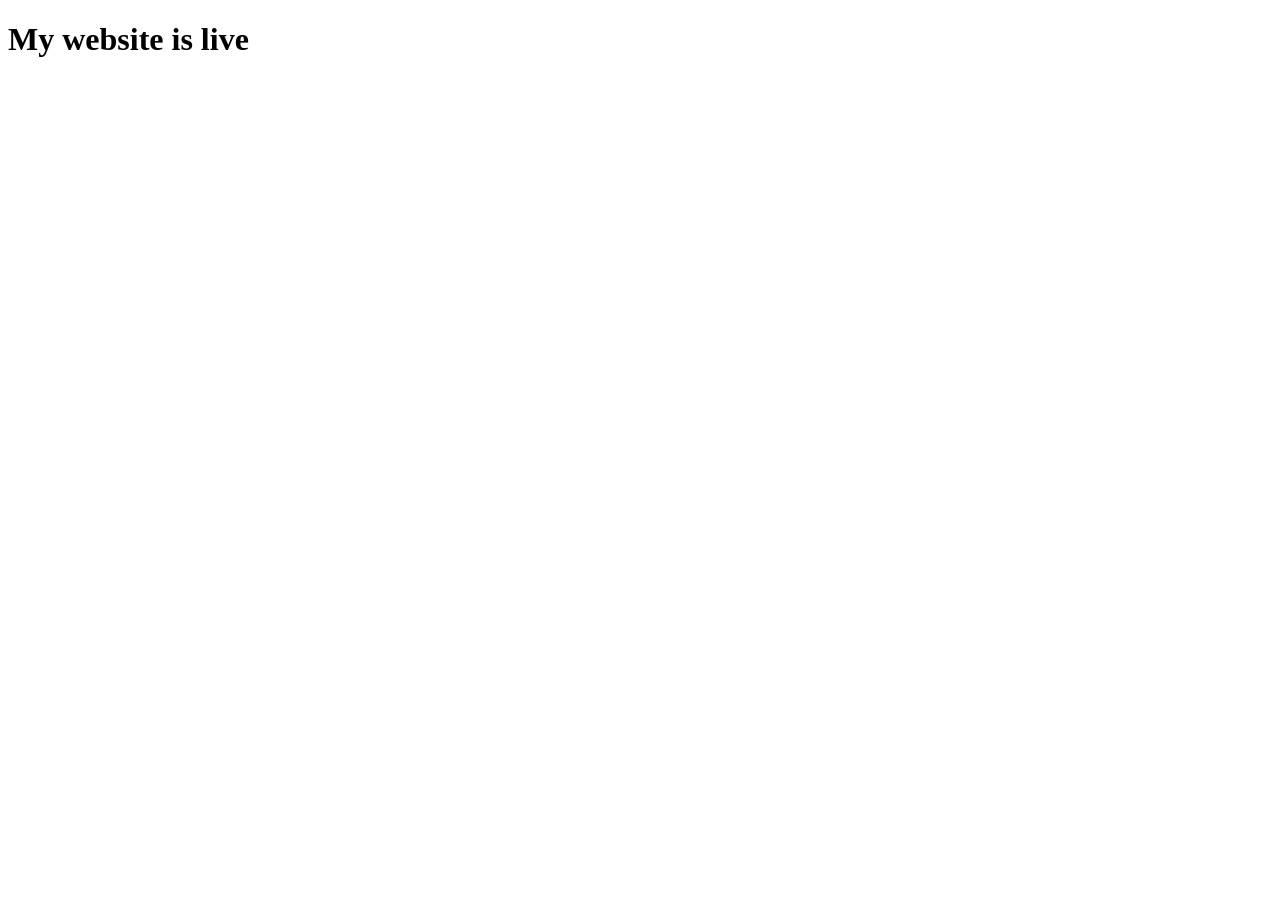
==== index.html @ 87835bb5 "Favicon attempt 2 Favicon attempt 2" ====
<!DOCTYPE html>
<html lang="en">
<head>
    <meta charset="UTF-8">
    <meta name="viewport" content="width=device-width, initial-scale=1.0">
    <link rel="apple-touch-icon" sizes="180x180" href="/apple-touch-icon.png">
    <link rel="icon" type="image/png" sizes="32x32" href="/favicon-32x32.png">
    <link rel="icon" type="image/png" sizes="16x16" href="/favicon-16x16.png">
    <link rel="manifest" href="/site.webmanifest">
    <title>Document</title>
</head>
<body>
    <h1>My website is live  </h1>
</body>
</html>
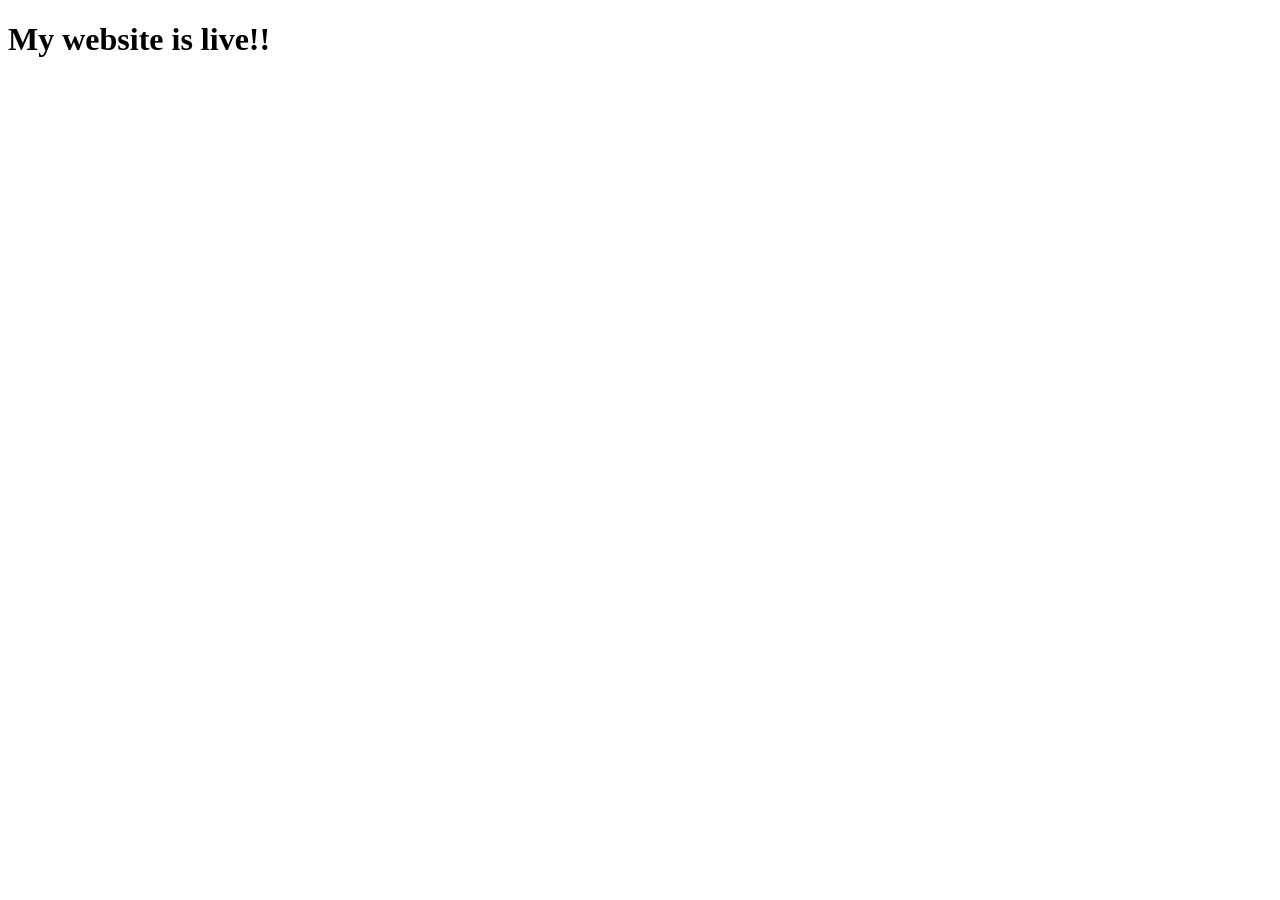
==== commit 4aa5aafd: "Update index.html Updated heading text" ====
--- a/index.html
+++ b/index.html
@@ -10,6 +10,6 @@
     <title>Document</title>
 </head>
 <body>
-    <h1>My website is live  </h1>
+    <h1>My website is live!!</h1>
 </body>
 </html>
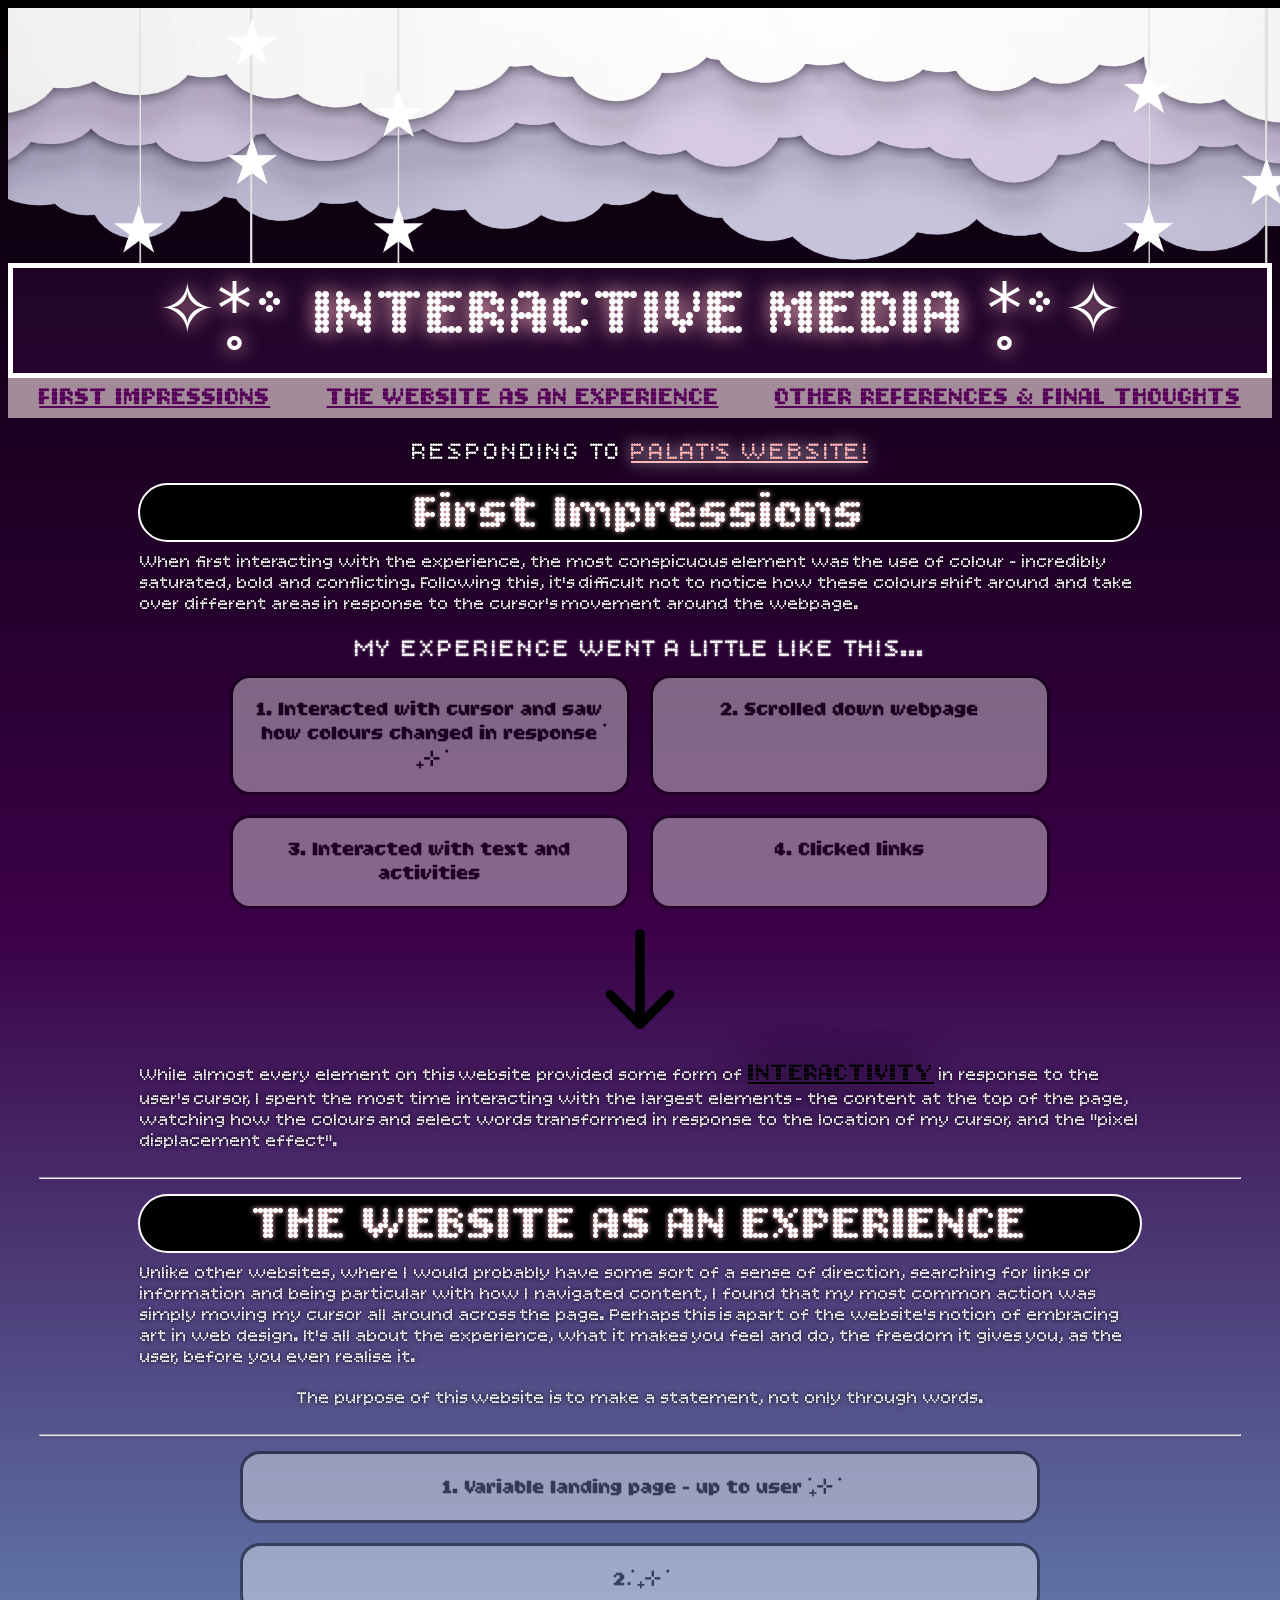
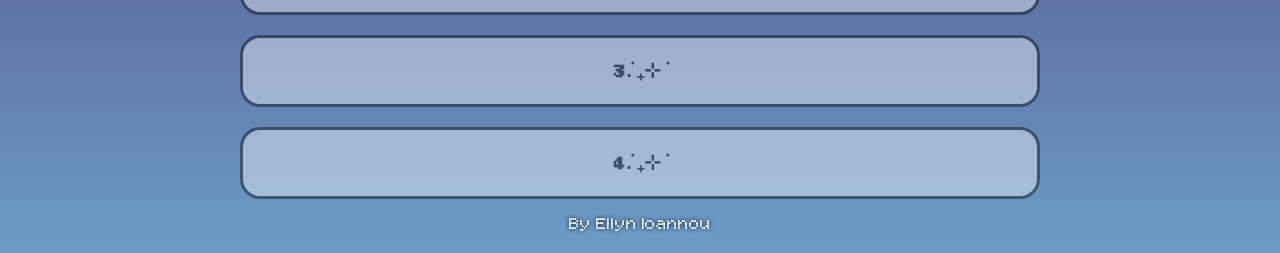
==== commit 93d97e0e: "Half of website draft Large edits made, approximately half of the website done" ====
--- a/index.html
+++ b/index.html
@@ -1,15 +1,84 @@
 <!DOCTYPE html>
 <html lang="en">
 <head>
-    <meta charset="UTF-8">
+    <link rel="preconnect" href="https://fonts.googleapis.com">
+    <link rel="preconnect" href="https://fonts.gstatic.com" crossorigin>
+    <link href="https://fonts.googleapis.com/css2?family=Bitcount+Prop+Double+Ink:wght@100..900&family=Bitcount+Prop+Double:wght@100..900&family=Bitcount+Prop+Single:wght@100..900&display=swap" rel="stylesheet">
+    <link rel="stylesheet" href="style.css">
+    <!--Linked css style sheet and google font. Learned how to make fonts load more efficiently through google embed instructions,
+    and how to include font family in one link to make everything more concise.-->
+        <meta charset="UTF-8">
     <meta name="viewport" content="width=device-width, initial-scale=1.0">
     <link rel="apple-touch-icon" sizes="180x180" href="/apple-touch-icon.png">
     <link rel="icon" type="image/png" sizes="32x32" href="/favicon-32x32.png">
     <link rel="icon" type="image/png" sizes="16x16" href="/favicon-16x16.png">
     <link rel="manifest" href="/site.webmanifest">
     <title>Document</title>
+    <!-- Added favicon through instructions on website.-->
 </head>
+
 <body>
-    <h1>My website is live!!</h1>
+<header>
+<img class="cropphoto" src="images/star.png" alt="clouds">
+
+    <h1>✧*̥˚ INTERACTIVE MEDIA *̥˚✧</h1>
+
+<nav>
+    <a href="#section1/"style="color:purple; font-weight:500;">FIRST IMPRESSIONS</a>
+    <a href="#section2"style="color:purple;font-weight:500;">THE WEBSITE AS AN EXPERIENCE</a>
+    <a href="#section3"style="color:purple;font-weight:500;">OTHER REFERENCES & FINAL THOUGHTS</a>
+</nav>
+
+<p class="intro">
+    RESPONDING TO
+    <a href="https://palat2023.com/" class="highlight-link">
+    PALAT'S WEBSITE!
+    </a>
+    </p>
+<!--I asked ChatGPT how I could better reorganise my code, which advised me to use more semantic elements over divs (which I was mainly relying on to organise things instead), and to use less inline CSS, so I reorganised most of my styling too.-->
+</header>
+
+<main>
+    <section id="section1">
+        <h2>First Impressions</h2>
+    <p style="text-align:left;">
+        When first interacting with the experience, the most conspicuous element was the use of colour - incredibly saturated, bold and conflicting. Following this, it's difficult not to notice how these colours shift around and take over different areas in response to the cursor's movement around the webpage.</p>
+    <p style="text-shadow: 0 0 2px white; font-size:25px;">
+        MY EXPERIENCE WENT A LITTLE LIKE THIS...</p>
+
+    <div class= "grid">
+        <div class="box">1. Interacted with cursor and saw how colours changed in response݁ ₊⊹ ݁</div>
+        <div class="box">2. Scrolled down webpage</div>
+        <div class="box">3. Interacted with text and activities</div>
+        <div class="box">4. Clicked links</div>
+        <!--Wanted to have some more visual variation throughout my website instead of just writing paragraphs of questions, so I seperated my actions when experiencing the website into a neat grid of boxes.-->
+    </div>
+
+    <img src="images/arrow-pointing-to-down.png" alt="arrow" style="width:100px; margin:auto; padding:20px 10px; display:block;">
+
+    <p style="text-align: left;">
+        While almost every element on this website provided some form of <a href="https://palat2023.com/" style="color:black; text-shadow: 0 0 40px;font-family: Bitcount Prop Double; font-size:25px;">INTERACTIVITY</a> in response to the user's cursor, I spent the most time interacting with the largest elements - the content at the top of the page, watching how the colours and select words transformed in response to the location of my cursor, and the "pixel displacement effect".</p>
+    <hr>
+</section>
+
+<section id="section2">
+    <h2>THE WEBSITE AS AN EXPERIENCE</h2>
+    <p style="text-align:left;">Unlike other websites, where I would probably have some sort of a sense of direction, searching for links or information and being particular with how I navigated content, I found that my most common action was simply moving my cursor all around across the page. Perhaps this is apart of the website's notion of embracing art in web design. It's all about the experience, what it makes you feel and do, the freedom it gives you, as the user, before you even realise it.</p>
+    <p>The purpose of this website is to make a statement, not only through words.</p>
+    <hr>
+    <div class= "grid2">
+        <div class="box">1. Variable landing page - up to user݁ ₊⊹ ݁</div>
+        <div class="box">2.݁ ₊⊹ ݁ </div>
+        <div class="box">3.݁ ₊⊹ ݁ </div>
+        <div class="box">4.݁ ₊⊹ ݁ </div>
+        <!--Wanted to have some more visual variation throughout my website instead of just writing paragraphs of questions, so I seperated my actions when experiencing the website into a neat grid of boxes.-->
+    </div>
+</section>
+</main>
+
+<footer>
+    <p>By Ellyn Ioannou</p>
+</footer>
+
 </body>
 </html>
--- a/style.css
+++ b/style.css
@@ -0,0 +1,124 @@
+html {
+    scroll-behavior:smooth;
+}
+
+body{
+    min-height: 180vh;
+    background:linear-gradient(to bottom, #000000, #3B0047, #6b9dc9 );
+    /*Learned background gradient and height through w3schools.*/
+}
+
+header{
+    text-align: center;
+}
+
+nav{
+    font-family: "Bitcount Prop Double";
+    display: flex;
+    justify-content: space-evenly;
+    gap:30px;
+    margin: 0 auto;
+    padding:5px;
+    font-size:25px;
+    background-color:rgb(255, 232, 236); opacity: 60%;
+    height:30px;
+    color:black
+}
+
+main{
+    padding:5px;
+}
+
+p {
+    font-family: "Bitcount Prop Single";
+    color: white;
+    font-weight: 400;
+    font-size: 18px;
+    text-shadow: 0 0 4px black;
+    text-align: center;
+    width:1000px;
+    margin: auto;
+    padding: 10px 0;
+}
+h1 {
+    font-family: "Bitcount Prop Double";
+    color:white;
+    font-size: 70px;
+    text-shadow: 0 0 20px lightpink;
+    font-weight: 400;
+    background-color:rgba(153,50,204, 0.1);
+    padding-bottom: 45px;
+    height:60px;
+    border: solid white;
+    border-width:5px;
+    margin:auto;
+}
+
+h2 {
+    font-family: "Bitcount Prop Double";
+    color: white;
+    font-size: 50px;
+    text-shadow: 0 0 5px lightpink;
+    font-weight: 400;
+    background-color: black;
+    width:1000px;
+    height:55px;
+    margin: auto;
+    border-radius: 30px;
+    border:solid white;
+    border-width:2px;
+    text-align: center;
+}
+
+hr {
+    width: 1200px;
+    margin: 15px auto;
+}
+
+.cropphoto{
+    display:block;
+    margin:0 auto;
+    width:1550px;
+    height:255px;
+    object-fit:cover;
+    object-position:top;
+}
+
+.intro{
+    font-size: 25px;
+    padding-top:20px;
+}
+
+.highlight-link{
+    color:rgb(255,181,181);
+    text-shadow: 0 0 15px white;
+}
+
+.grid {
+    display: grid;
+    justify-content: center;
+    grid-template-columns: repeat(2,400px);
+    margin: 0 auto;
+    gap: 20px; 
+}
+
+.box {
+    background: white;
+    font-weight:600;
+    opacity: 0.4;
+    padding: 20px; 
+    text-align: center;
+    font-family: "Bitcount Prop Double";
+    border-radius: 20px;
+    border-style: solid;
+    border-color:black; 
+    font-size:20px;
+}
+
+.grid2 {
+    display: grid;
+    justify-content: center;
+    grid-template-columns: repeat(1,800px);
+    margin: 0 auto;
+    gap: 20px; 
+}
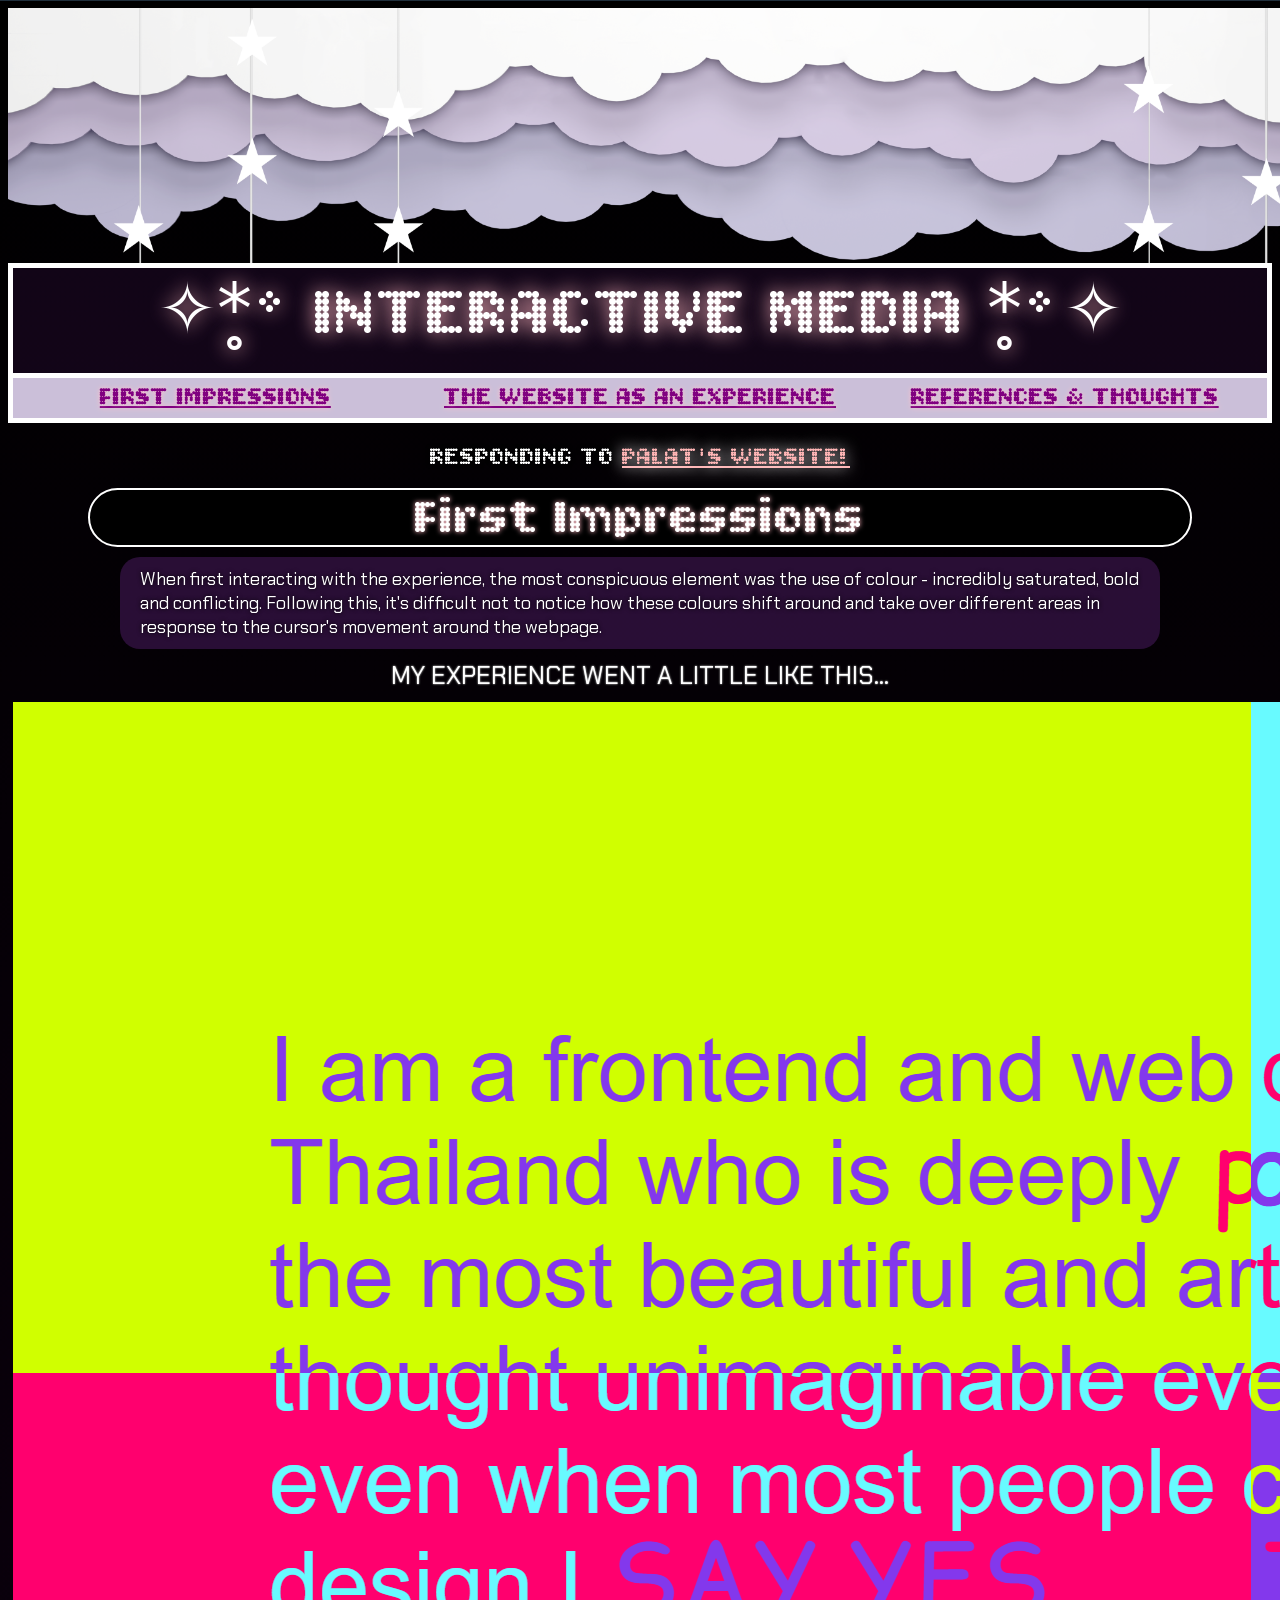
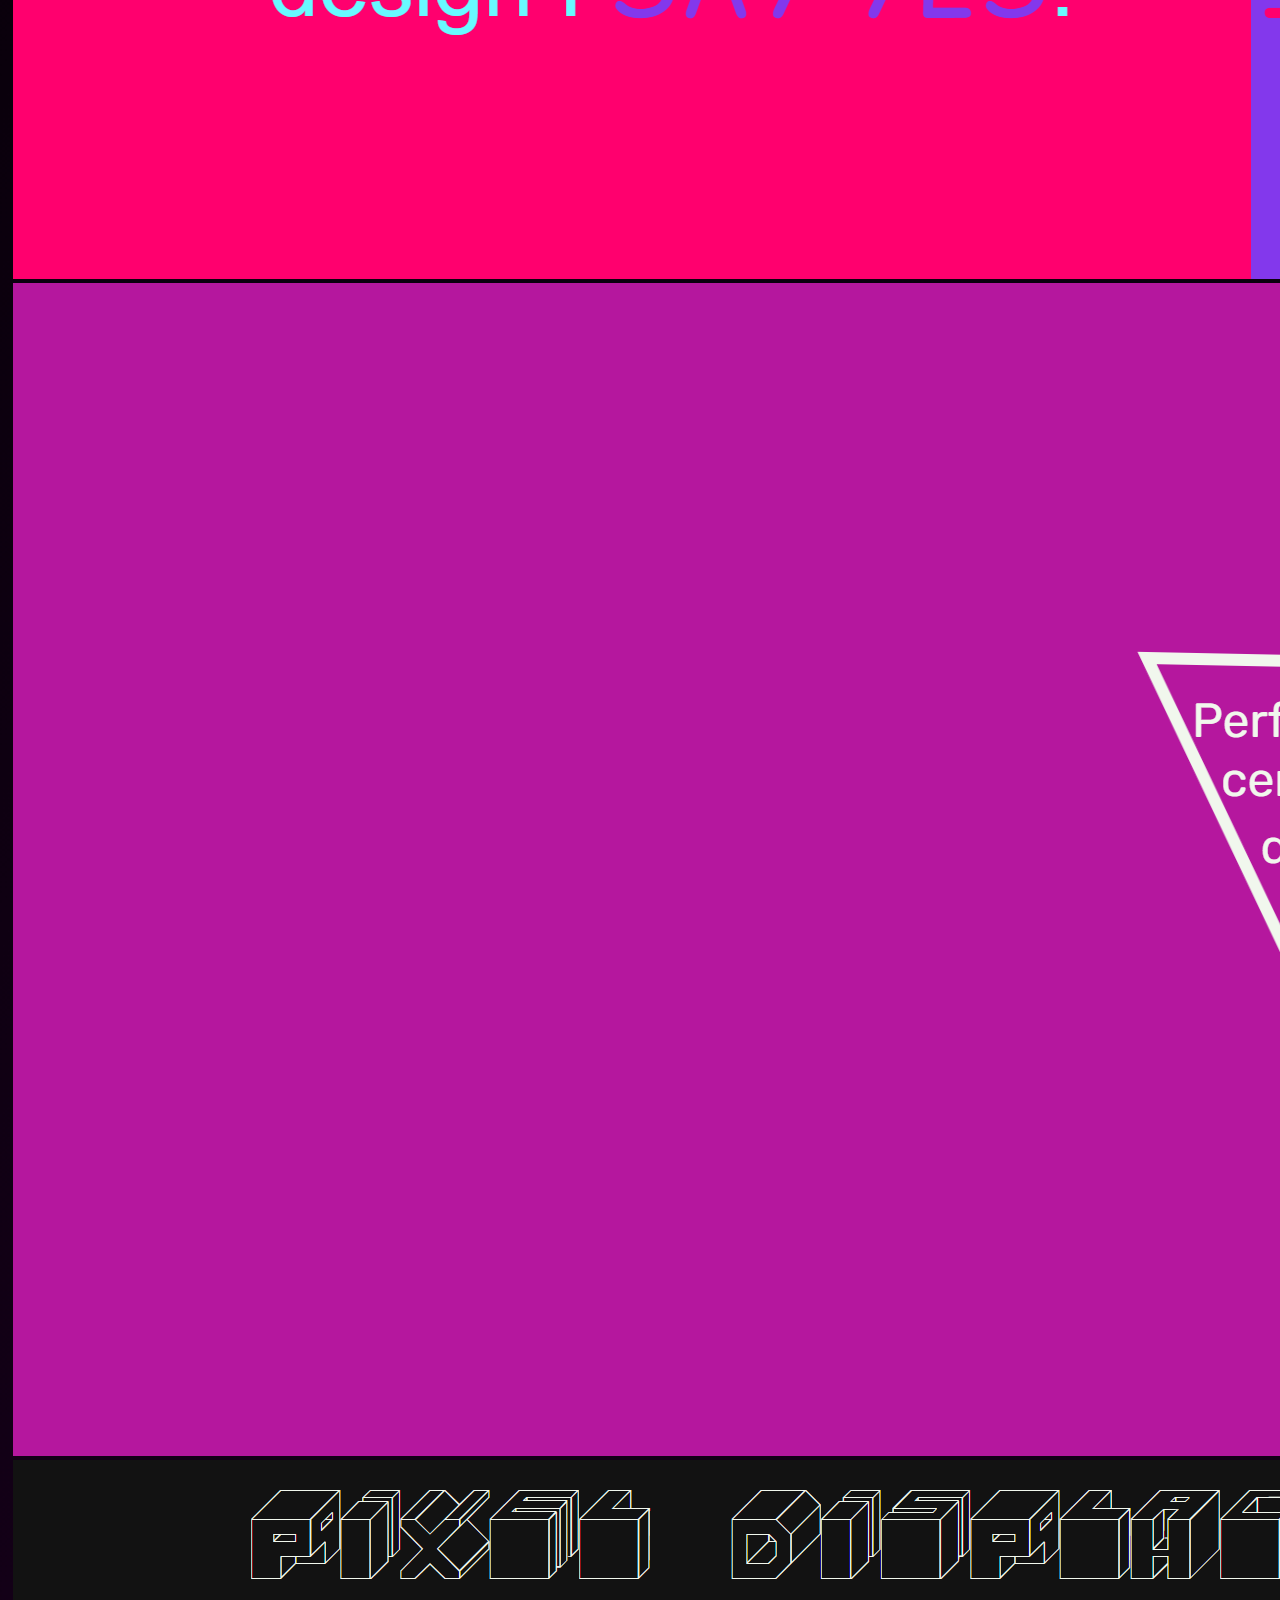
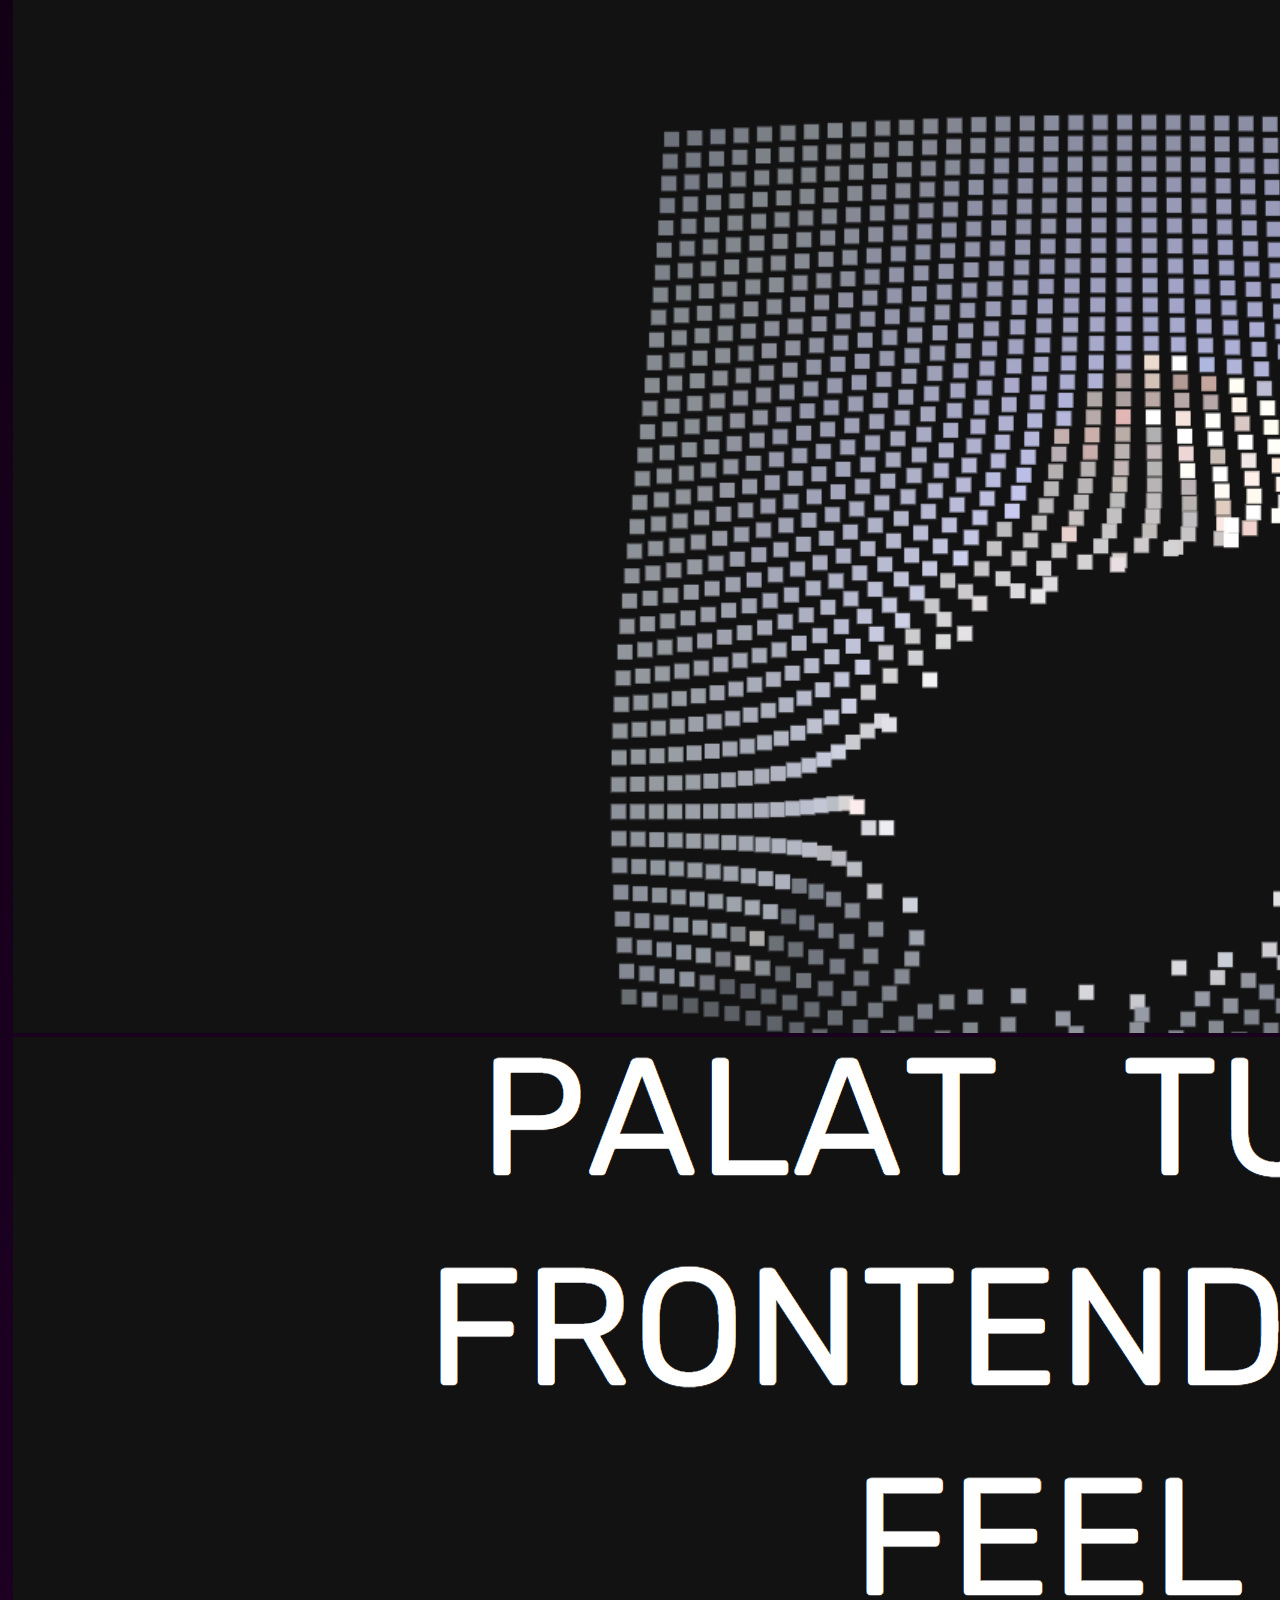
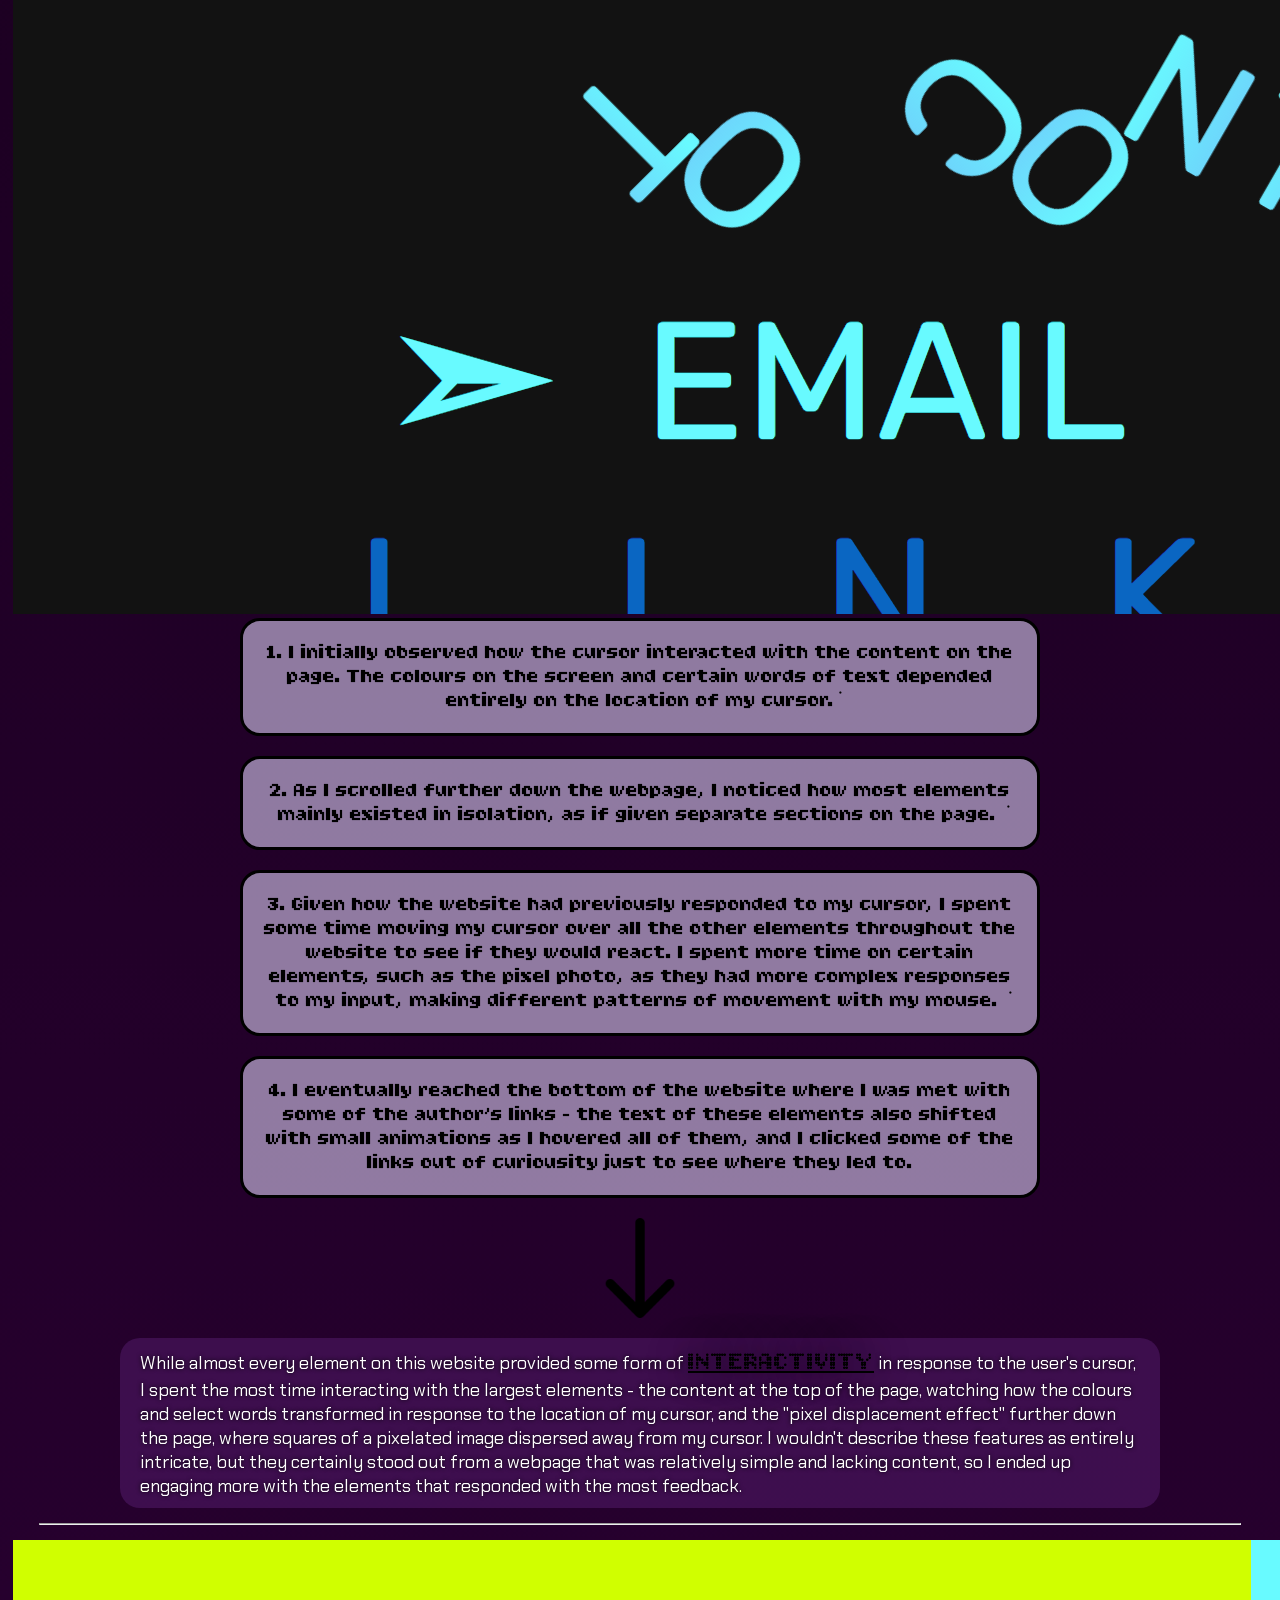
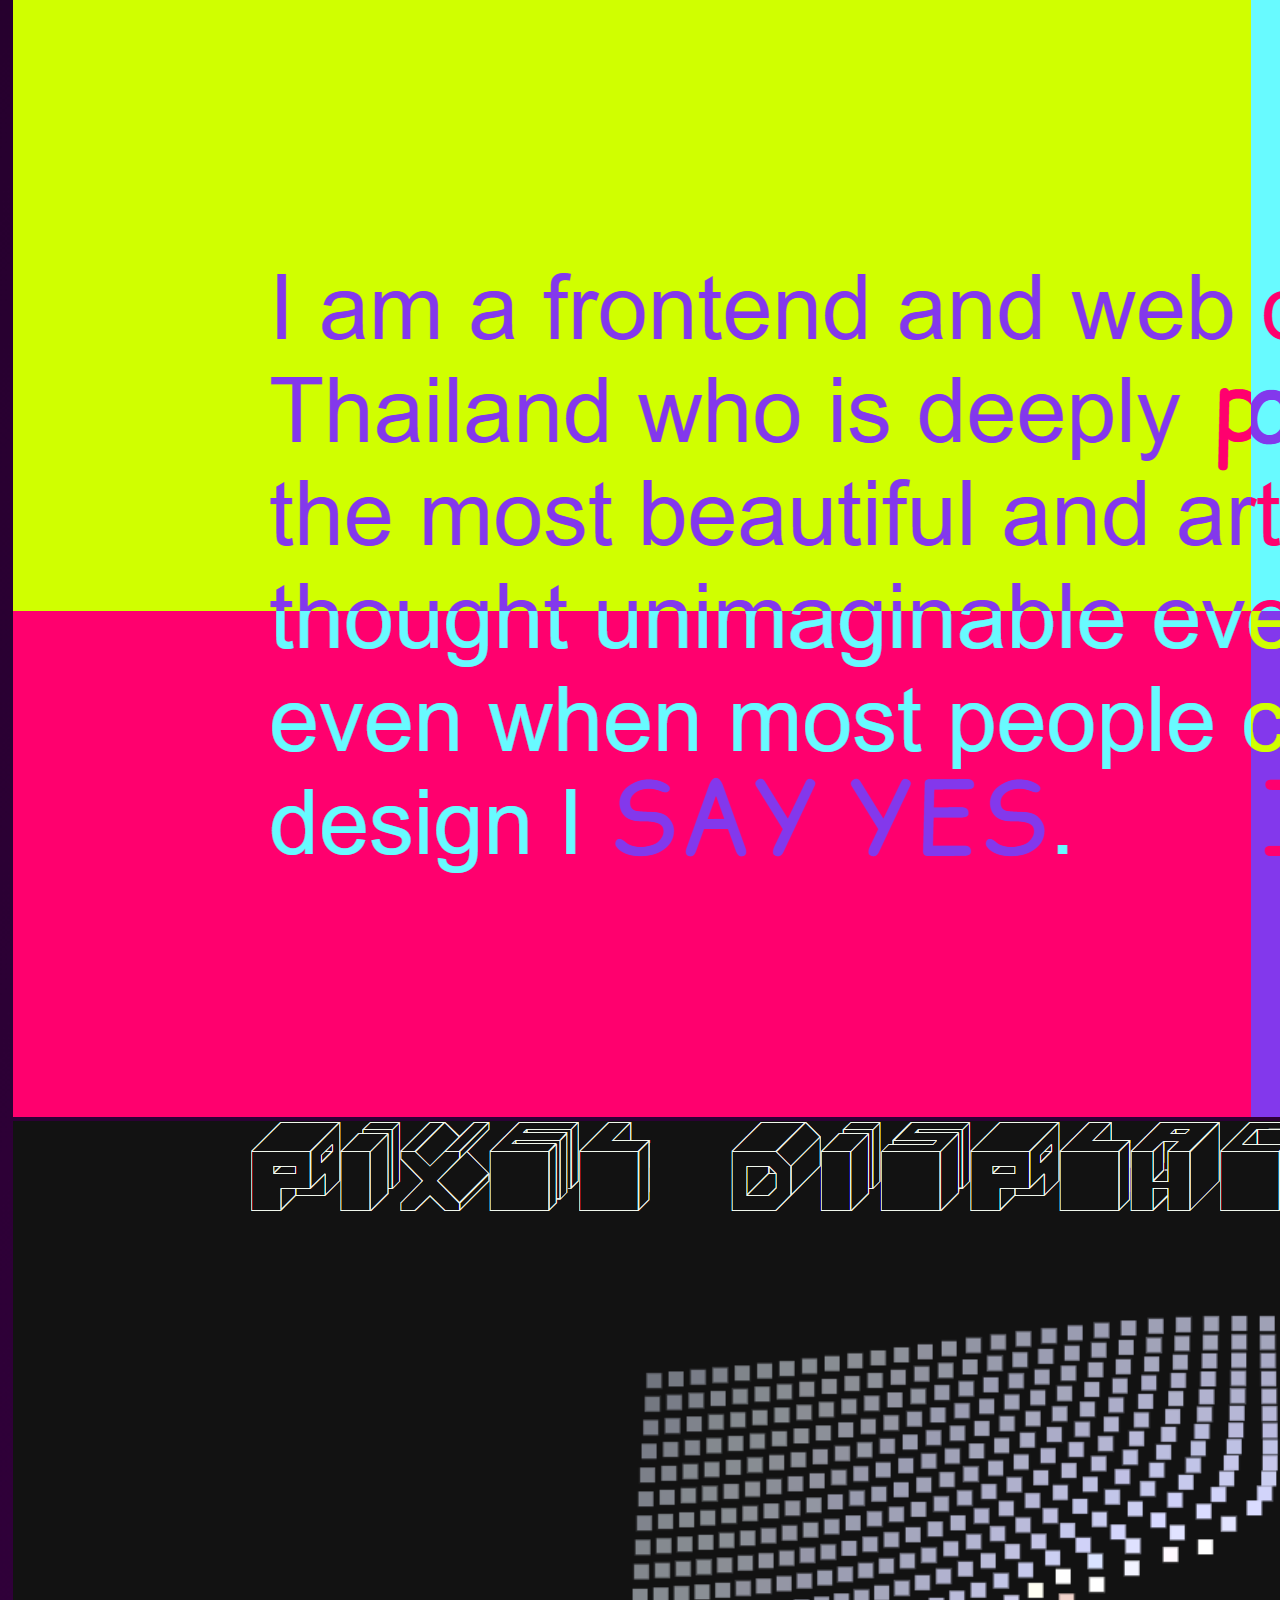
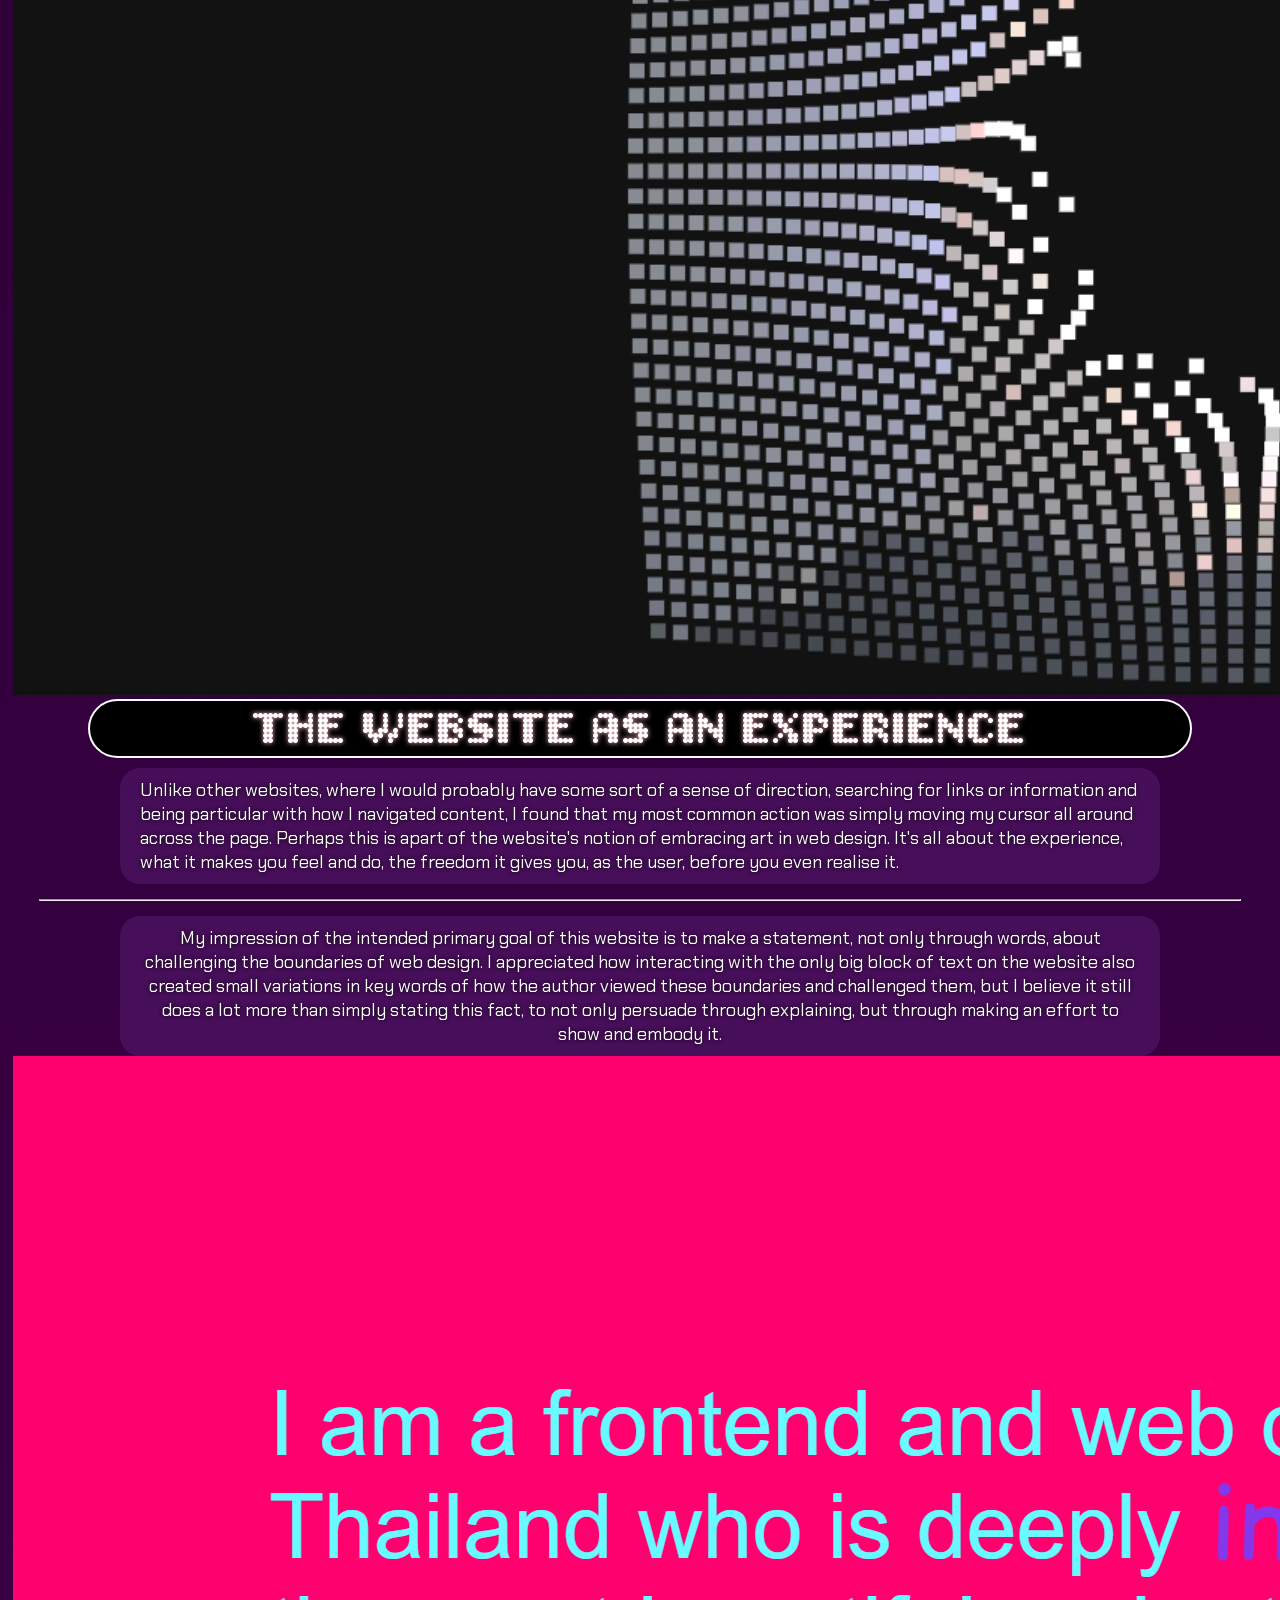
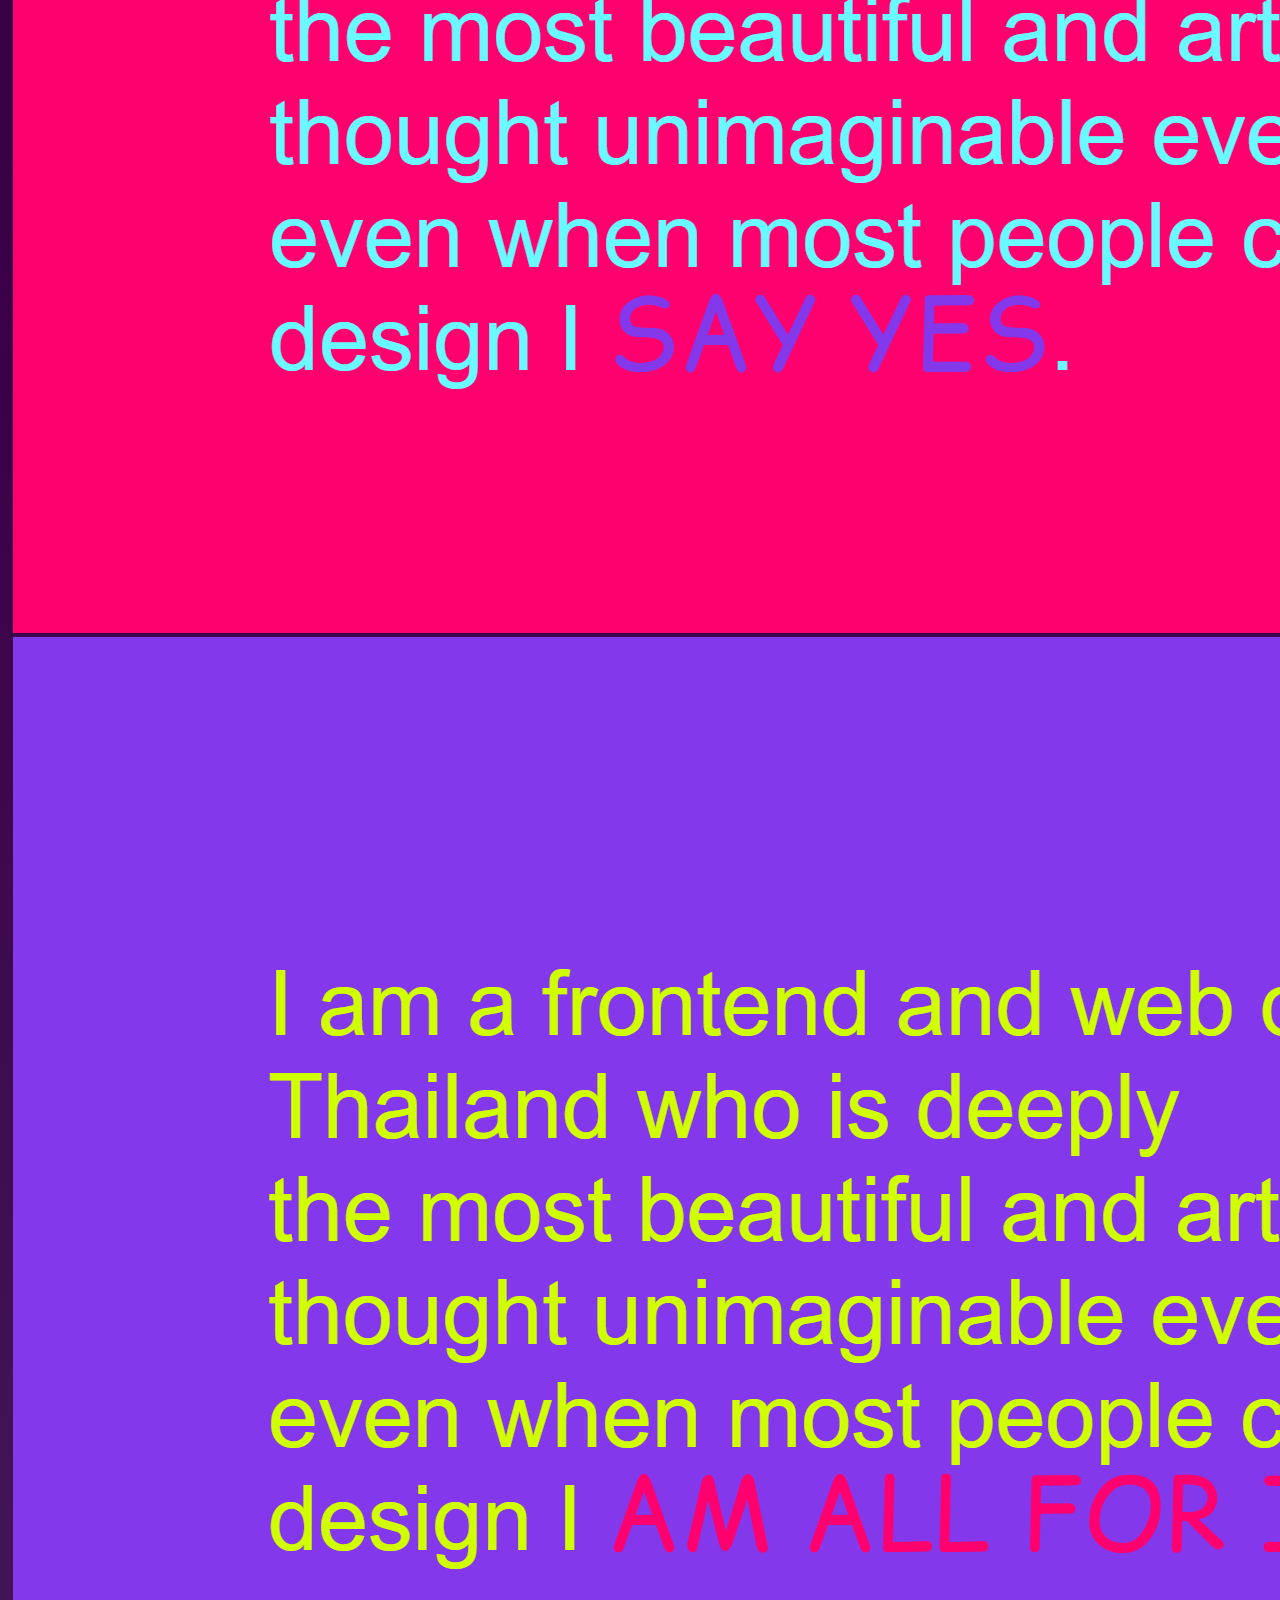
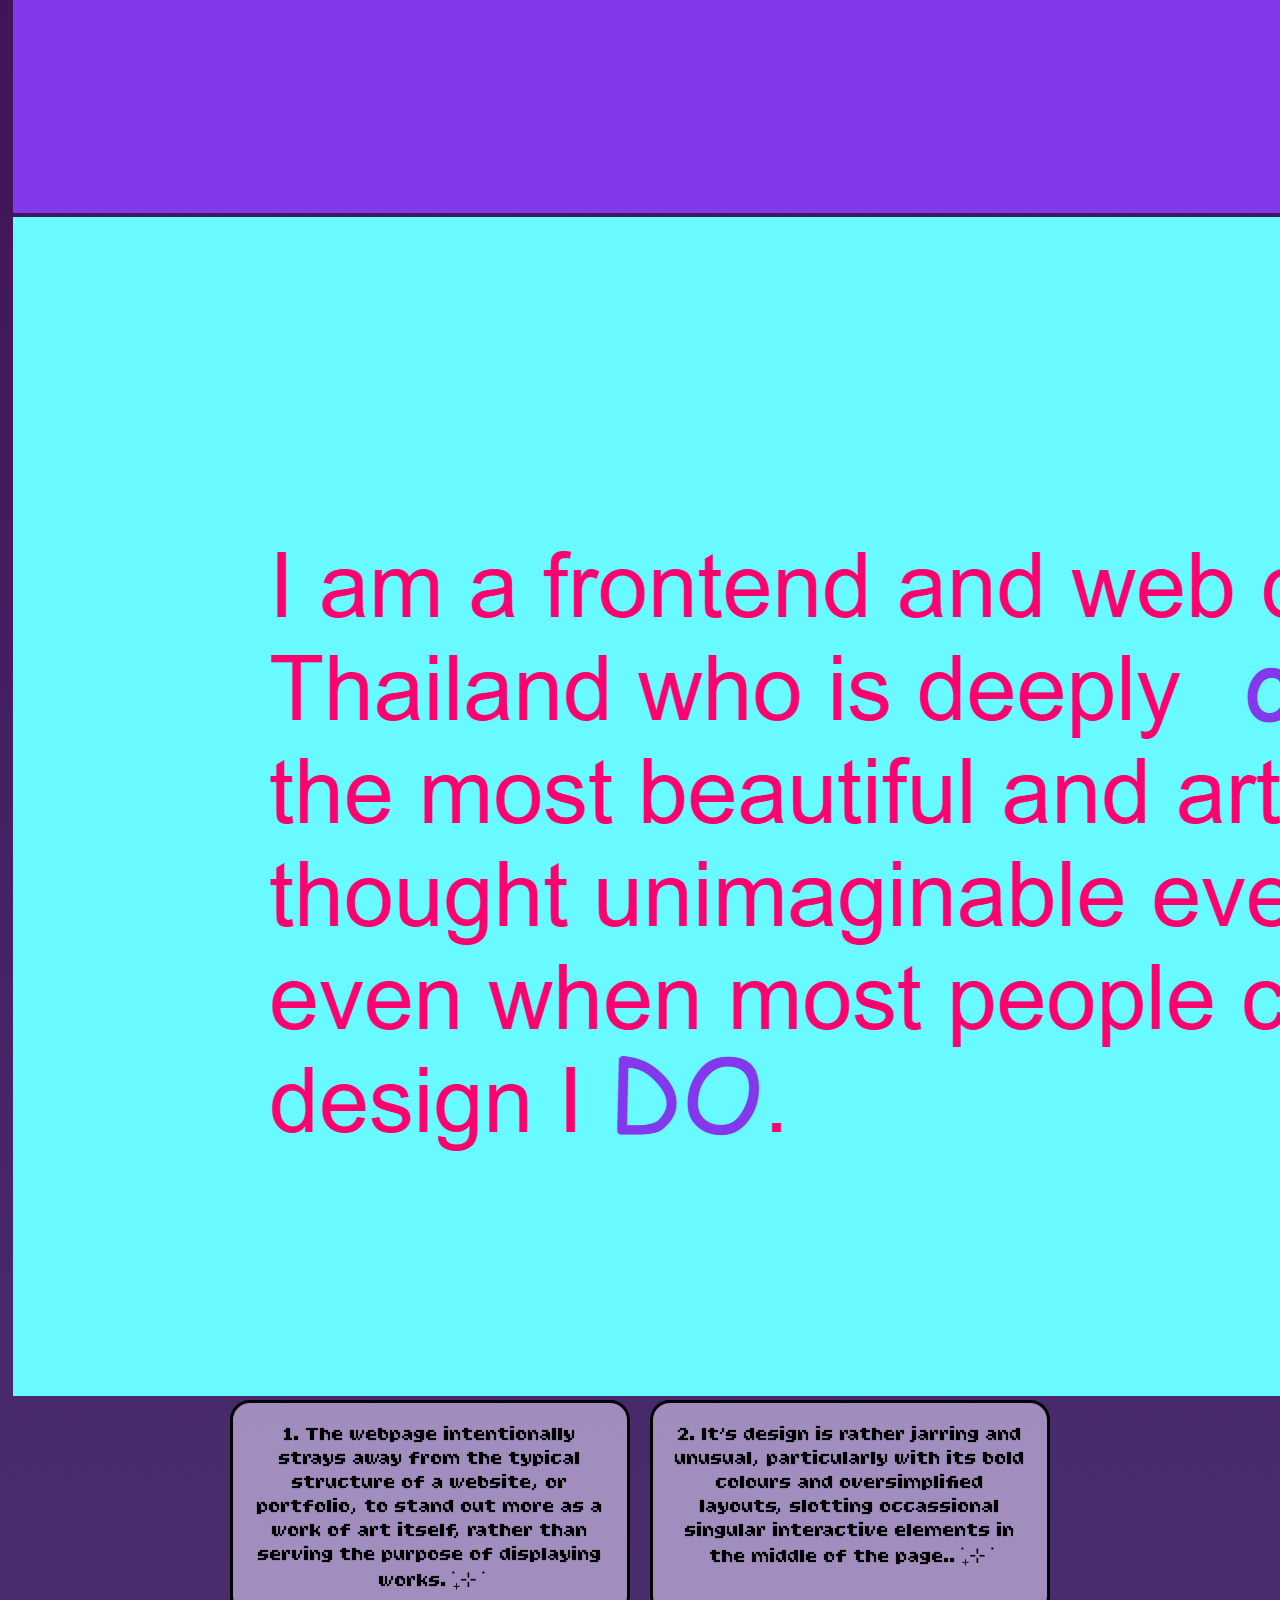
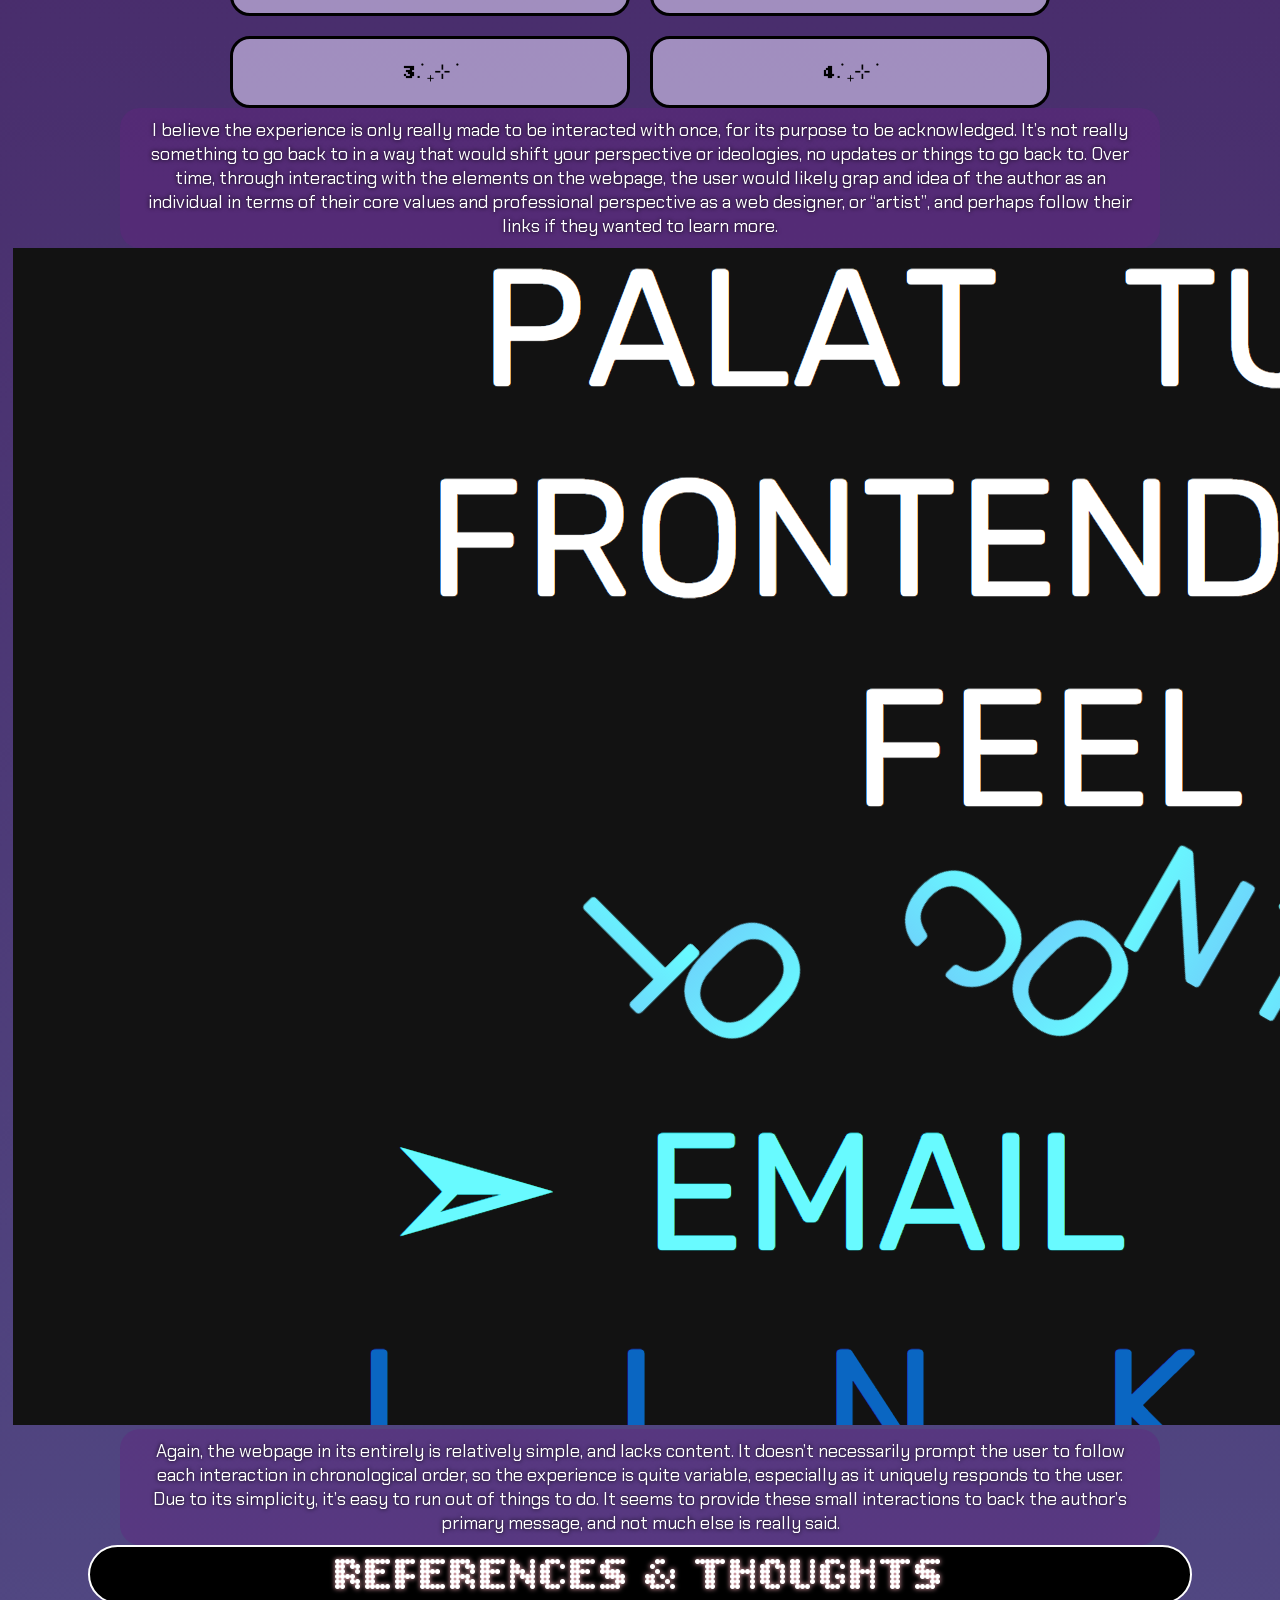
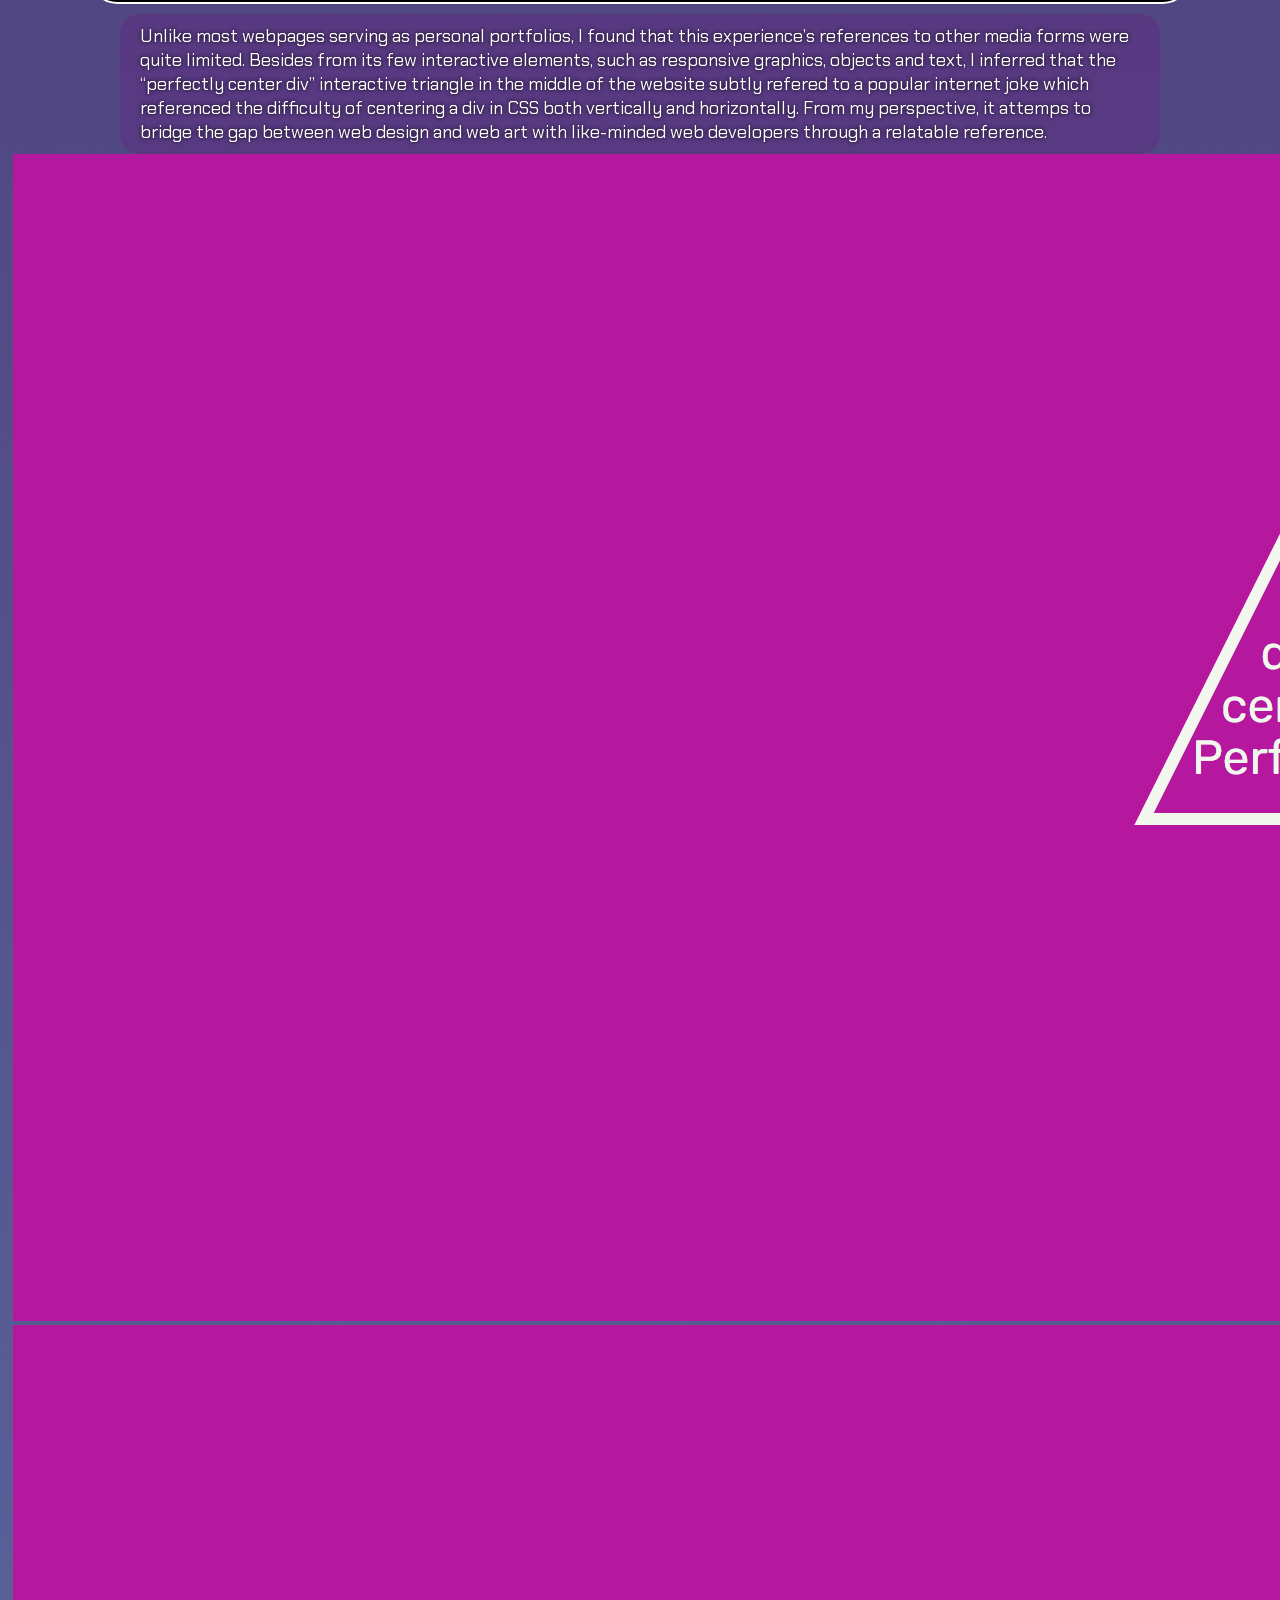
==== commit 0061e736: "Full website draft done with images Full website draft done with images" ====
--- a/index.html
+++ b/index.html
@@ -3,10 +3,9 @@
 <head>
     <link rel="preconnect" href="https://fonts.googleapis.com">
     <link rel="preconnect" href="https://fonts.gstatic.com" crossorigin>
-    <link href="https://fonts.googleapis.com/css2?family=Bitcount+Prop+Double+Ink:wght@100..900&family=Bitcount+Prop+Double:wght@100..900&family=Bitcount+Prop+Single:wght@100..900&display=swap" rel="stylesheet">
+    <link href="https://fonts.googleapis.com/css2?family=Bitcount+Prop+Double+Ink:wght@100..900&family=Bitcount+Prop+Double:wght@100..900&family=Bitcount+Prop+Single:wght@100..900&family=Chakra+Petch:ital,wght@0,300;0,400;0,500;0,600;0,700;1,300;1,400;1,500;1,600;1,700&display=swap" rel="stylesheet">
     <link rel="stylesheet" href="style.css">
-    <!--Linked css style sheet and google font. Learned how to make fonts load more efficiently through google embed instructions,
-    and how to include font family in one link to make everything more concise.-->
+    <!--Linked css style sheet and google font. Learned how to make fonts load more efficiently through google embed instructions, and realised I could include font family in one link to make everything more concise.-->
         <meta charset="UTF-8">
     <meta name="viewport" content="width=device-width, initial-scale=1.0">
     <link rel="apple-touch-icon" sizes="180x180" href="/apple-touch-icon.png">
@@ -20,64 +19,119 @@
 <body>
 <header>
 <img class="cropphoto" src="images/star.png" alt="clouds">
+<!--Image source:-->
 
     <h1>✧*̥˚ INTERACTIVE MEDIA *̥˚✧</h1>
 
 <nav>
     <a href="#section1/"style="color:purple; font-weight:500;">FIRST IMPRESSIONS</a>
     <a href="#section2"style="color:purple;font-weight:500;">THE WEBSITE AS AN EXPERIENCE</a>
-    <a href="#section3"style="color:purple;font-weight:500;">OTHER REFERENCES & FINAL THOUGHTS</a>
+    <a href="#section3"style="color:purple;font-weight:500;">REFERENCES & THOUGHTS</a>
 </nav>
 
-<p class="intro">
+<h3 class="intro">
     RESPONDING TO
     <a href="https://palat2023.com/" class="highlight-link">
     PALAT'S WEBSITE!
     </a>
-    </p>
-<!--I asked ChatGPT how I could better reorganise my code, which advised me to use more semantic elements over divs (which I was mainly relying on to organise things instead), and to use less inline CSS, so I reorganised most of my styling too.-->
+</h3>
+<!--I asked ChatGPT for some tips on how I could better organise my code, which I realised I should be using more semantic elements over divs (which I was mainly relying on to organise things instead), and to use less inline CSS, so I reorganised most of my styling too.-->
 </header>
 
 <main>
+<!--My first section of actual content starts here, hence the /main element.-->
     <section id="section1">
         <h2>First Impressions</h2>
     <p style="text-align:left;">
         When first interacting with the experience, the most conspicuous element was the use of colour - incredibly saturated, bold and conflicting. Following this, it's difficult not to notice how these colours shift around and take over different areas in response to the cursor's movement around the webpage.</p>
-    <p style="text-shadow: 0 0 2px white; font-size:25px;">
-        MY EXPERIENCE WENT A LITTLE LIKE THIS...</p>
+    <h3 style="text-shadow: 0 0 2px white; font-size:25px;">
+        MY EXPERIENCE WENT A LITTLE LIKE THIS...</h3>
+    <div class= "imagebox4">
+        <img src="images/Screenshot1.png" alt="Pixel displacement effect before interaction">
+        <img src="images/Screenshot2.2.png" alt="Pixel displacement effect demonstration">
+        <img src="images/Screenshot3.png" alt="Pixel displacement effect demonstration">
+        <img src="images/Screenshot 4.png" alt="Pixel displacement effect demonstration">
+    </div>
+    <div class= "grid2">
+        <div class="box">1. I initially observed how the cursor interacted with the content on the page. The colours on the screen and certain words of text depended entirely on the location of my cursor.݁</div>
+        <div class="box">2. As I scrolled further down the webpage, I noticed how most elements mainly existed in isolation, as if given separate sections on the page. ݁</div>
+        <div class="box">3. Given how the website had previously responded to my cursor, I spent some time moving my cursor over all the other elements throughout the website to see if they would react. I spent more time on certain elements, such as the pixel photo, as they had more complex responses to my input, making different patterns of movement with my mouse. ݁</div>
+        <div class="box">4. I eventually reached the bottom of the website where I was met with some of the author’s links - the text of these elements also shifted with small animations as I hovered all of them, and I clicked some of the links out of curiousity just to see where they led to.
+</div>
 
-    <div class= "grid">
-        <div class="box">1. Interacted with cursor and saw how colours changed in response݁ ₊⊹ ݁</div>
-        <div class="box">2. Scrolled down webpage</div>
-        <div class="box">3. Interacted with text and activities</div>
-        <div class="box">4. Clicked links</div>
+    </div>
         <!--Wanted to have some more visual variation throughout my website instead of just writing paragraphs of questions, so I seperated my actions when experiencing the website into a neat grid of boxes.-->
     </div>
 
     <img src="images/arrow-pointing-to-down.png" alt="arrow" style="width:100px; margin:auto; padding:20px 10px; display:block;">
-
+    <!--Image source:-->
     <p style="text-align: left;">
-        While almost every element on this website provided some form of <a href="https://palat2023.com/" style="color:black; text-shadow: 0 0 40px;font-family: Bitcount Prop Double; font-size:25px;">INTERACTIVITY</a> in response to the user's cursor, I spent the most time interacting with the largest elements - the content at the top of the page, watching how the colours and select words transformed in response to the location of my cursor, and the "pixel displacement effect".</p>
+        While almost every element on this website provided some form of <a href="https://palat2023.com/" style="color:black; text-shadow: 0 0 40px;font-family: Bitcount Prop Double; font-size:25px;">INTERACTIVITY</a> in response to the user's cursor, I spent the most time interacting with the largest elements - the content at the top of the page, watching how the colours and select words transformed in response to the location of my cursor, and the "pixel displacement effect" further down the page, where squares of a pixelated image dispersed away from my cursor. I wouldn't describe these features as entirely intricate, but they certainly stood out from a webpage that was relatively simple and lacking content, so I ended up engaging more with the elements that responded with the most feedback. </p>
     <hr>
+     </div>
+    <div class= "imagebox2">
+         <img src="images/Screenshot1.png" alt="Pixel displacement effect before interaction">
+         <img src="images/Pixel displacement.png" alt="Pixel displacement effect demonstration 1">
+    </div>
 </section>
 
 <section id="section2">
     <h2>THE WEBSITE AS AN EXPERIENCE</h2>
     <p style="text-align:left;">Unlike other websites, where I would probably have some sort of a sense of direction, searching for links or information and being particular with how I navigated content, I found that my most common action was simply moving my cursor all around across the page. Perhaps this is apart of the website's notion of embracing art in web design. It's all about the experience, what it makes you feel and do, the freedom it gives you, as the user, before you even realise it.</p>
-    <p>The purpose of this website is to make a statement, not only through words.</p>
     <hr>
-    <div class= "grid2">
-        <div class="box">1. Variable landing page - up to user݁ ₊⊹ ݁</div>
-        <div class="box">2.݁ ₊⊹ ݁ </div>
+    <p>My impression of the intended primary goal of this website is to make a statement, not only through words, about challenging the boundaries of web design. I appreciated how interacting with the only big block of text on the website also created small variations in key words of how the author viewed these boundaries and challenged them, but I believe it still does a lot more than simply stating this fact, to not only persuade through explaining, but through making an effort to show and embody it.</p>
+    
+    <div class= "imagebox3">
+        <img src="images/Pink.png" alt="Pixel displacement effect before interaction">
+        <img src="images/Purple.png" alt="Pixel displacement effect demonstration">
+         <img src="images/Blue.png" alt="Pixel displacement effect before interaction">
+    </div>
+
+    </div>
+
+    <div class= "grid">
+        <div class="box"> 1. The webpage intentionally strays away from the typical structure of a website, or portfolio, to stand out more as a work of art itself, rather than serving the purpose of displaying works.݁ ₊⊹ ݁</div>
+        <div class="box">2. It’s design is rather jarring and unusual, particularly with its bold colours and oversimplified layouts, slotting occassional singular interactive elements in the middle of the page..݁ ₊⊹ ݁ </div>
         <div class="box">3.݁ ₊⊹ ݁ </div>
         <div class="box">4.݁ ₊⊹ ݁ </div>
         <!--Wanted to have some more visual variation throughout my website instead of just writing paragraphs of questions, so I seperated my actions when experiencing the website into a neat grid of boxes.-->
     </div>
+    <p> I believe the experience is only really made to be interacted with once, for its purpose to be acknowledged. It’s not really something to go back to in a way that would shift your perspective or ideologies, no updates or things to go back to. Over time, through interacting with the elements on the webpage, the user would likely grap and idea of the author as an individual in terms of their core values and professional perspective as a web designer, or “artist”, and perhaps follow their links if they wanted to learn more. </p>
+
+<div class= "imagebox2">
+        <img src="images/Screenshot 4.png" alt="Pixel displacement effect before interainkction">
+        </div>
+
+    <p>Again, the webpage in its entirely is relatively simple, and lacks content. It doesn’t necessarily prompt the user to follow each interaction in chronological order, so the experience is quite variable, especially as it uniquely responds to the user. Due to its simplicity, it’s easy to run out of things to do. It seems to provide these small interactions to back the author’s primary message, and not much else is really said. 
+</p>
+</section>
+
+<section id="section3">
+    <h2>REFERENCES & THOUGHTS</h2>
+    <p style="text-align:left";> Unlike most webpages serving as personal portfolios, I found that this experience’s references to other media forms were quite limited. Besides from its few interactive elements, such as responsive graphics, objects and text, I inferred that the “perfectly center div” interactive triangle in the middle of the website subtly refered to a popular internet joke which referenced the difficulty of centering a div in CSS both vertically and horizontally. From my perspective, it attemps to bridge the gap between web design and web art with like-minded web developers through a relatable reference. </p>
+<div class= "imagebox2">
+        <img src="images/Screenshot2.png" alt="Pixel displacement effect before interainkction">
+        <img src="images/Screenshot2.2.png" alt="Pixel displacement effect before interaction">
+        </div>
+    <p>I believe these references communicate that the user should act without too much thought, but also prompts them to infer each individual purpose of the interactive elements on the page and explore their nature, rather than relying on navigational tools or descriptions. </p>
+
+    <p>I feel like this prompts the user to view the experience as more casual, rather than strictly professional (as it is technically supposed to be a portfolio), at least for me. Being simplistic, everything is rather subjective and inviting. </p>
+
+    <p>The most frustrating part about the interaction is that there isn’t really much to do. Apart from serving symbolic and artistic purposes (such as to exhibit the capabilities of web design), elements can be interacted with to no definite outcome. Links at the bottom of the webpage lead to the artist’s contact pages and socials, and have really the only technical purpose. To an average viewer, expecting a portfolio, there isn’t really much content to show. It honestly depends on your lens and mindset. Or maybe if you’re looking for something in particular.
+Additionally, it was impossible to touch any of the squares which comprised the mosaic image in the “pixel displacement effect” section, since they would avoid my cursour, which was also a bit frustrating.</p>
+
+<div class= "imagebox2">
+        <img src="images/Screenshot5.png" alt="Pixel displacement effect before interaction">
+        <img src="images/Screenshot3.png" alt="Pixel displacement effect demonstration">
+    </div>
+
+<p>The most satisfying part of the interaction is that there isn’t really a right or wrong way to interact with it or read through its content. It’s layout and appearance isn’t entirely structured - it isn’t subtly designed to subconciously get you to go through the contents of the webpage in a certain order, or have one prominent element that directly leads to the next. The lack of a sense of direction is pleasing in a way where the user is less likely to feel prompted or manipulated by the website’s design. </p>
 </section>
 </main>
 
+<hr>
 <footer>
-    <p>By Ellyn Ioannou</p>
+    <h2>By Ellyn Ioannou</h2>
 </footer>
 
 </body>
--- a/style.css
+++ b/style.css
@@ -3,9 +3,9 @@
 }
 
 body{
-    min-height: 180vh;
+    min-height: 229vh;
     background:linear-gradient(to bottom, #000000, #3B0047, #6b9dc9 );
-    /*Learned background gradient and height through w3schools.*/
+    /*Learned how to implement a background gradient and height through w3schools. I specifically wanted to go with some sort of a galaxy/relaxed night theme with my website, and went through a couple of colour variations until I got something I wanted.*/
 }
 
 header{
@@ -20,9 +20,18 @@
     margin: 0 auto;
     padding:5px;
     font-size:25px;
-    background-color:rgb(255, 232, 236); opacity: 60%;
+    background-color:rgba(239, 225, 255, 0.851);
+    text-shadow: 0 0 5px pink;
+    border-left: solid white 5px;
+    border-right: solid white 5px;
+    border-bottom: solid white 5px;
     height:30px;
     color:black
+}
+
+nav a{
+    flex: 1;
+    text-align:center;
 }
 
 main{
@@ -30,16 +39,20 @@
 }
 
 p {
-    font-family: "Bitcount Prop Single";
+    font-family: "Chakra Petch";
     color: white;
     font-weight: 400;
     font-size: 18px;
+    border-radius: 20px;
     text-shadow: 0 0 4px black;
     text-align: center;
     width:1000px;
     margin: auto;
-    padding: 10px 0;
+    gap:20px;
+    padding: 10px 20px;
+    background-color: rgb(99, 35, 129, 0.4)
 }
+
 h1 {
     font-family: "Bitcount Prop Double";
     color:white;
@@ -61,13 +74,26 @@
     text-shadow: 0 0 5px lightpink;
     font-weight: 400;
     background-color: black;
-    width:1000px;
+    width:1100px;
     height:55px;
     margin: auto;
+    margin-bottom: 10px;
     border-radius: 30px;
     border:solid white;
     border-width:2px;
     text-align: center;
+}
+
+h3{
+    font-family: "Chakra Petch";
+    color: white;
+    font-weight: 400;
+    font-size: 18px;
+    text-shadow: 0 0 4px black;
+    text-align: center;
+    width:1000px;
+    margin: auto;
+    padding: 10px 0;
 }
 
 hr {
@@ -87,6 +113,7 @@
 .intro{
     font-size: 25px;
     padding-top:20px;
+    font-family: Bitcount Prop Double;
 }
 
 .highlight-link{
@@ -103,9 +130,8 @@
 }
 
 .box {
-    background: white;
-    font-weight:600;
-    opacity: 0.4;
+    background: rgba(231, 217, 255, 0.562);
+    font-weight:500;
     padding: 20px; 
     text-align: center;
     font-family: "Bitcount Prop Double";
@@ -122,3 +148,10 @@
     margin: 0 auto;
     gap: 20px; 
 }
+
+.image {
+    display:block;
+    margin:0 auto;
+    width:800px;
+    padding: 20px;
+}
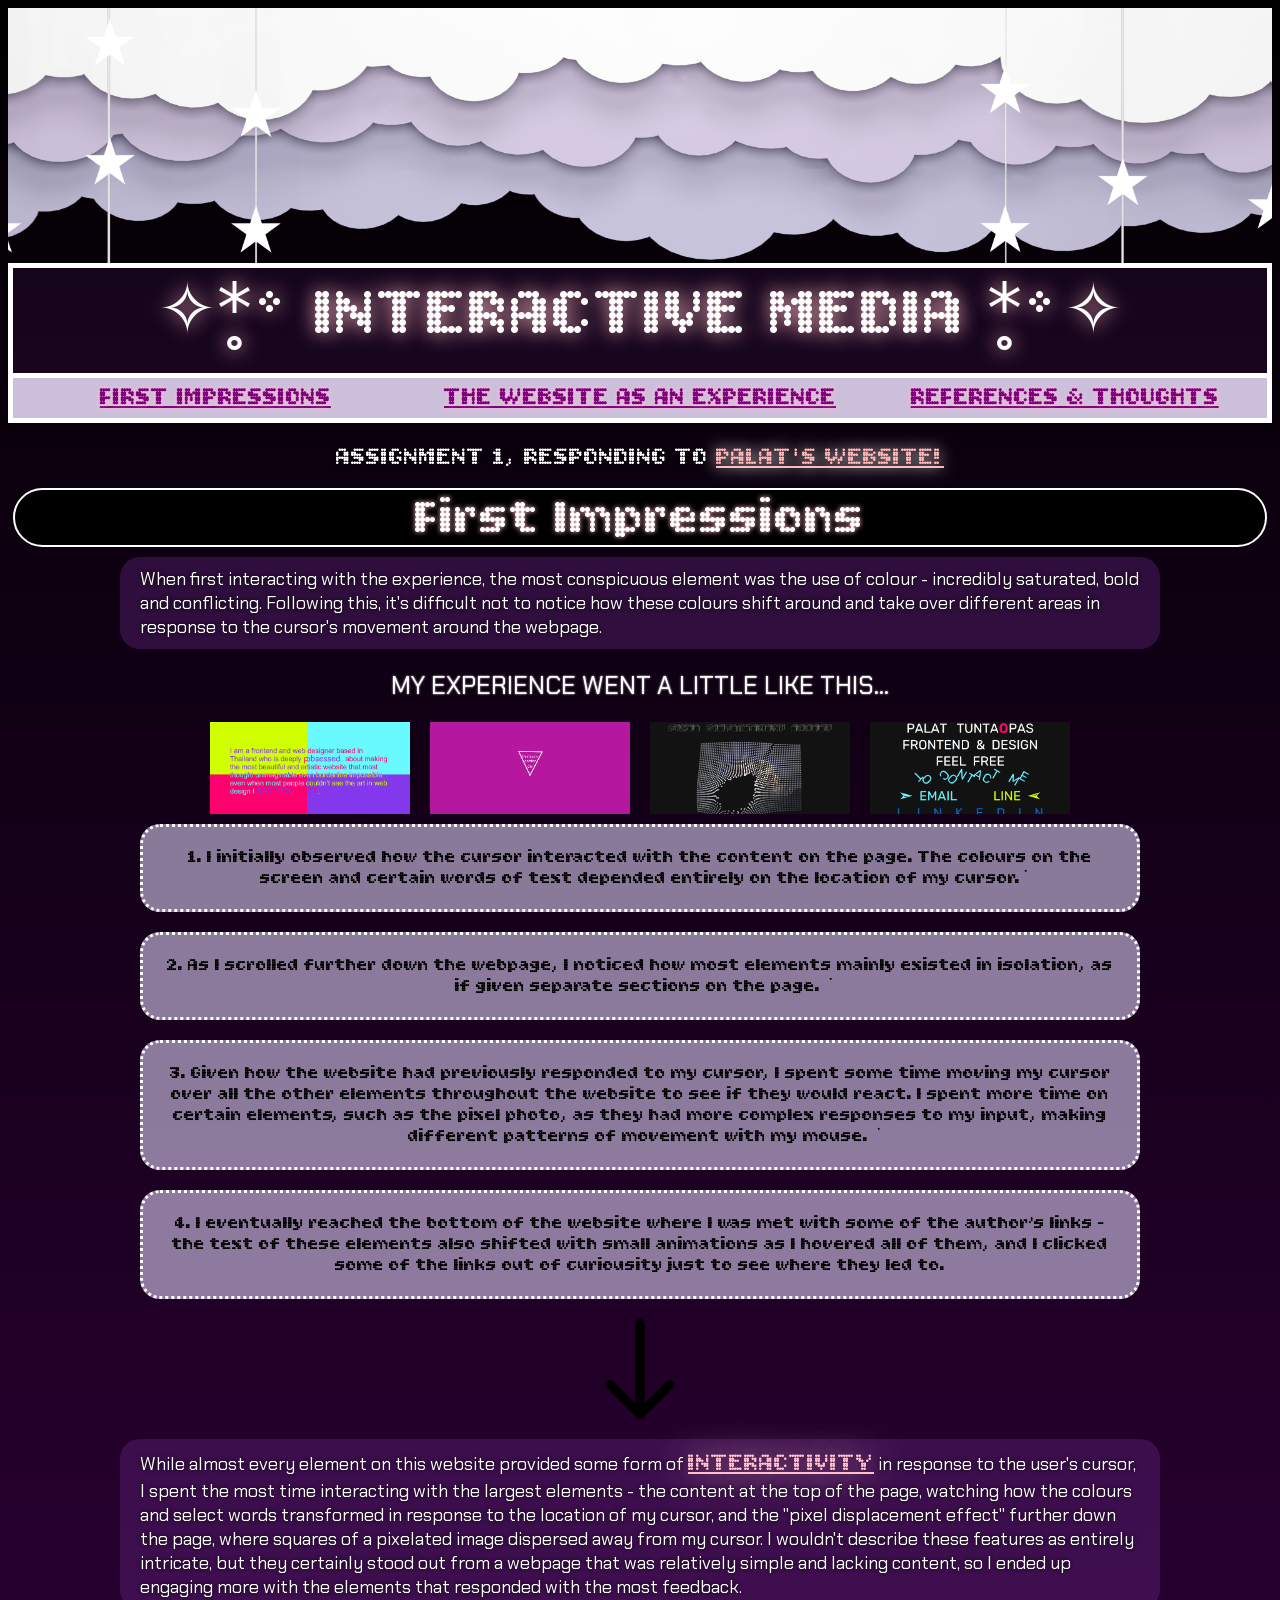
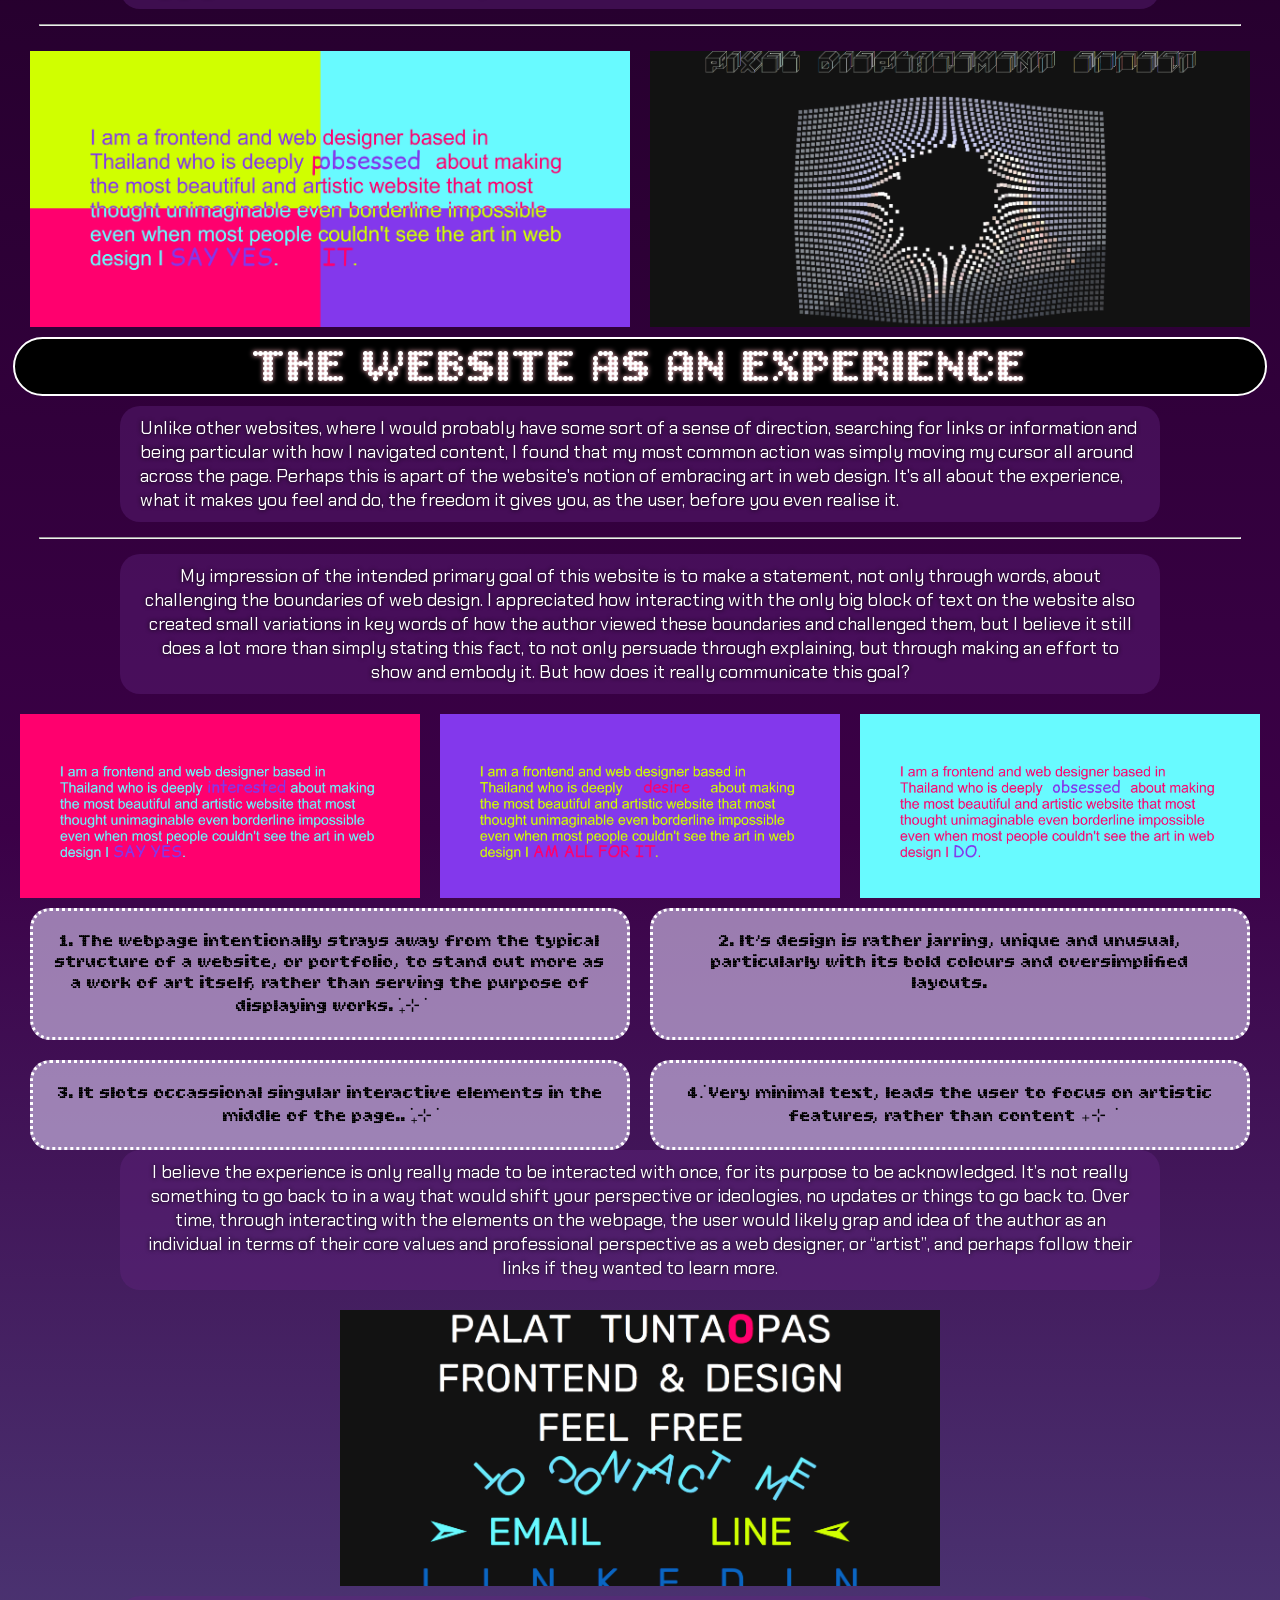
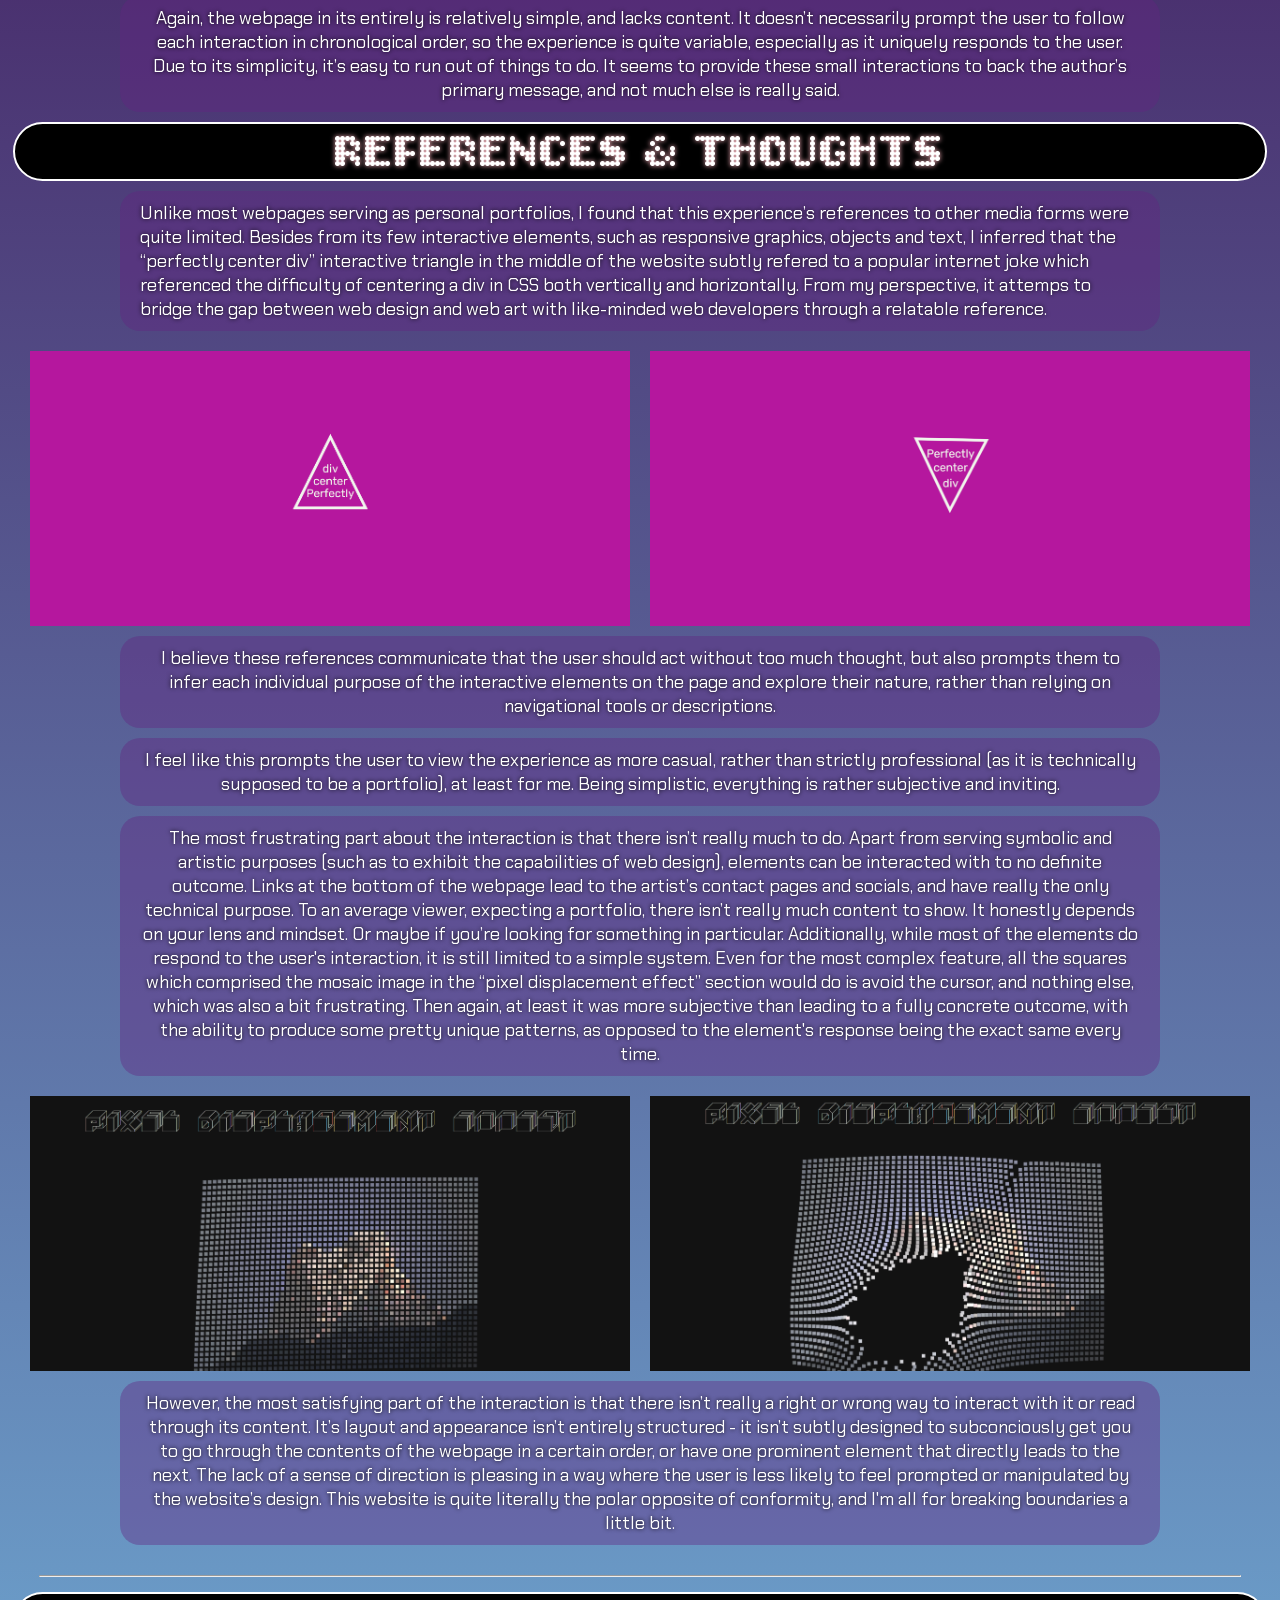
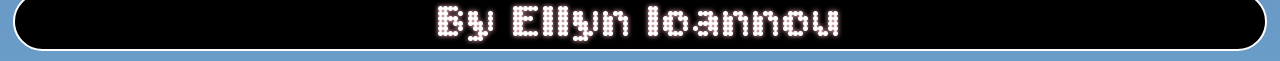
==== commit c9874648: "Changes to text and comments Changes to text and added some comments for draft upload" ====
--- a/index.html
+++ b/index.html
@@ -13,13 +13,13 @@
     <link rel="icon" type="image/png" sizes="16x16" href="/favicon-16x16.png">
     <link rel="manifest" href="/site.webmanifest">
     <title>Document</title>
-    <!-- Added favicon through instructions on website.-->
+    <!-- Added favicon through instructions on favicon.io.-->
 </head>
 
 <body>
 <header>
 <img class="cropphoto" src="images/star.png" alt="clouds">
-<!--Image source:-->
+<!--Image source: https://stock.adobe.com/au/search?k=Paper%252Bart%252Bstyle%25252C%252Bhanging%252Bclouds%252Band%252Bstars%252Bin%252Bthe%252Bblue%252Bsky%252Bdesign%252B3D%252Brender.&asset_id=522640811 Photobuay (Adobe) under Education License-->
 
     <h1>✧*̥˚ INTERACTIVE MEDIA *̥˚✧</h1>
 
@@ -30,7 +30,7 @@
 </nav>
 
 <h3 class="intro">
-    RESPONDING TO
+    ASSIGNMENT 1, RESPONDING TO
     <a href="https://palat2023.com/" class="highlight-link">
     PALAT'S WEBSITE!
     </a>
@@ -47,10 +47,10 @@
     <h3 style="text-shadow: 0 0 2px white; font-size:25px;">
         MY EXPERIENCE WENT A LITTLE LIKE THIS...</h3>
     <div class= "imagebox4">
-        <img src="images/Screenshot1.png" alt="Pixel displacement effect before interaction">
-        <img src="images/Screenshot2.2.png" alt="Pixel displacement effect demonstration">
-        <img src="images/Screenshot3.png" alt="Pixel displacement effect demonstration">
-        <img src="images/Screenshot 4.png" alt="Pixel displacement effect demonstration">
+        <img src="images/Screenshot1.png" alt="Screenshot of website's landing page">
+        <img src="images/Screenshot2.2.png" alt="Screenshot of an isolated interactive element on website">
+        <img src="images/Screenshot3.png" alt="Screenshot demonstrating pixel displacement effect element">
+        <img src="images/Screenshot 4.png" alt="Screenshot of the bottom of webpage featuring author's links">
     </div>
     <div class= "grid2">
         <div class="box">1. I initially observed how the cursor interacted with the content on the page. The colours on the screen and certain words of text depended entirely on the location of my cursor.݁</div>
@@ -63,14 +63,15 @@
         <!--Wanted to have some more visual variation throughout my website instead of just writing paragraphs of questions, so I seperated my actions when experiencing the website into a neat grid of boxes.-->
     </div>
 
-    <img src="images/arrow-pointing-to-down.png" alt="arrow" style="width:100px; margin:auto; padding:20px 10px; display:block;">
-    <!--Image source:-->
+    <img src="images/arrow-pointing-to-down.png" alt="arrow pointing down" style="width:100px; margin:auto; padding:20px 10px; display:block;">
+    <!--Image source:https://www.flaticon.com/free-icon/arrow-pointing-to-down_66783 Flaticon, Creative Commons Attribution 4.0-->
+
     <p style="text-align: left;">
-        While almost every element on this website provided some form of <a href="https://palat2023.com/" style="color:black; text-shadow: 0 0 40px;font-family: Bitcount Prop Double; font-size:25px;">INTERACTIVITY</a> in response to the user's cursor, I spent the most time interacting with the largest elements - the content at the top of the page, watching how the colours and select words transformed in response to the location of my cursor, and the "pixel displacement effect" further down the page, where squares of a pixelated image dispersed away from my cursor. I wouldn't describe these features as entirely intricate, but they certainly stood out from a webpage that was relatively simple and lacking content, so I ended up engaging more with the elements that responded with the most feedback. </p>
+        While almost every element on this website provided some form of <a href="https://palat2023.com/" style="color:pink;text-shadow: 0 0 40px;font-family: Bitcount Prop Double; font-size:25px;">INTERACTIVITY</a> in response to the user's cursor, I spent the most time interacting with the largest elements - the content at the top of the page, watching how the colours and select words transformed in response to the location of my cursor, and the "pixel displacement effect" further down the page, where squares of a pixelated image dispersed away from my cursor. I wouldn't describe these features as entirely intricate, but they certainly stood out from a webpage that was relatively simple and lacking content, so I ended up engaging more with the elements that responded with the most feedback. </p>
     <hr>
      </div>
     <div class= "imagebox2">
-         <img src="images/Screenshot1.png" alt="Pixel displacement effect before interaction">
+         <img src="images/Screenshot1.png" alt="Screenshot of landing page">
          <img src="images/Pixel displacement.png" alt="Pixel displacement effect demonstration 1">
     </div>
 </section>
@@ -79,27 +80,27 @@
     <h2>THE WEBSITE AS AN EXPERIENCE</h2>
     <p style="text-align:left;">Unlike other websites, where I would probably have some sort of a sense of direction, searching for links or information and being particular with how I navigated content, I found that my most common action was simply moving my cursor all around across the page. Perhaps this is apart of the website's notion of embracing art in web design. It's all about the experience, what it makes you feel and do, the freedom it gives you, as the user, before you even realise it.</p>
     <hr>
-    <p>My impression of the intended primary goal of this website is to make a statement, not only through words, about challenging the boundaries of web design. I appreciated how interacting with the only big block of text on the website also created small variations in key words of how the author viewed these boundaries and challenged them, but I believe it still does a lot more than simply stating this fact, to not only persuade through explaining, but through making an effort to show and embody it.</p>
+    <p>My impression of the intended primary goal of this website is to make a statement, not only through words, about challenging the boundaries of web design. I appreciated how interacting with the only big block of text on the website also created small variations in key words of how the author viewed these boundaries and challenged them, but I believe it still does a lot more than simply stating this fact, to not only persuade through explaining, but through making an effort to show and embody it. But how does it really communicate this goal?</p>
     
     <div class= "imagebox3">
-        <img src="images/Pink.png" alt="Pixel displacement effect before interaction">
-        <img src="images/Purple.png" alt="Pixel displacement effect demonstration">
-         <img src="images/Blue.png" alt="Pixel displacement effect before interaction">
+        <img src="images/Pink.png" alt="Alternate landing page variation, pink">
+        <img src="images/Purple.png" alt="Alternate landing page variation, purple">
+         <img src="images/Blue.png" alt="Alternate landing page variation, blue">
     </div>
 
     </div>
 
     <div class= "grid">
         <div class="box"> 1. The webpage intentionally strays away from the typical structure of a website, or portfolio, to stand out more as a work of art itself, rather than serving the purpose of displaying works.݁ ₊⊹ ݁</div>
-        <div class="box">2. It’s design is rather jarring and unusual, particularly with its bold colours and oversimplified layouts, slotting occassional singular interactive elements in the middle of the page..݁ ₊⊹ ݁ </div>
-        <div class="box">3.݁ ₊⊹ ݁ </div>
-        <div class="box">4.݁ ₊⊹ ݁ </div>
+        <div class="box">2. It’s design is rather jarring, unique and unusual, particularly with its bold colours and oversimplified layouts. </div>
+        <div class="box">3. It slots occassional singular interactive elements in the middle of the page..݁ ₊⊹ ݁ </div>
+        <div class="box">4.݁ Very minimal text, leads the user to focus on artistic features, rather than content ₊⊹ ݁ </div>
         <!--Wanted to have some more visual variation throughout my website instead of just writing paragraphs of questions, so I seperated my actions when experiencing the website into a neat grid of boxes.-->
     </div>
     <p> I believe the experience is only really made to be interacted with once, for its purpose to be acknowledged. It’s not really something to go back to in a way that would shift your perspective or ideologies, no updates or things to go back to. Over time, through interacting with the elements on the webpage, the user would likely grap and idea of the author as an individual in terms of their core values and professional perspective as a web designer, or “artist”, and perhaps follow their links if they wanted to learn more. </p>
 
 <div class= "imagebox2">
-        <img src="images/Screenshot 4.png" alt="Pixel displacement effect before interainkction">
+        <img src="images/Screenshot 4.png" alt="Screenshot of author's links and some interactivity at bottom of webpage">
         </div>
 
     <p>Again, the webpage in its entirely is relatively simple, and lacks content. It doesn’t necessarily prompt the user to follow each interaction in chronological order, so the experience is quite variable, especially as it uniquely responds to the user. Due to its simplicity, it’s easy to run out of things to do. It seems to provide these small interactions to back the author’s primary message, and not much else is really said. 
@@ -110,22 +111,22 @@
     <h2>REFERENCES & THOUGHTS</h2>
     <p style="text-align:left";> Unlike most webpages serving as personal portfolios, I found that this experience’s references to other media forms were quite limited. Besides from its few interactive elements, such as responsive graphics, objects and text, I inferred that the “perfectly center div” interactive triangle in the middle of the website subtly refered to a popular internet joke which referenced the difficulty of centering a div in CSS both vertically and horizontally. From my perspective, it attemps to bridge the gap between web design and web art with like-minded web developers through a relatable reference. </p>
 <div class= "imagebox2">
-        <img src="images/Screenshot2.png" alt="Pixel displacement effect before interainkction">
-        <img src="images/Screenshot2.2.png" alt="Pixel displacement effect before interaction">
+        <img src="images/Screenshot2.png" alt="Perfectly center div element before interaction">
+        <img src="images/Screenshot2.2.png" alt="Perfectly center div element after interaction">
         </div>
     <p>I believe these references communicate that the user should act without too much thought, but also prompts them to infer each individual purpose of the interactive elements on the page and explore their nature, rather than relying on navigational tools or descriptions. </p>
 
     <p>I feel like this prompts the user to view the experience as more casual, rather than strictly professional (as it is technically supposed to be a portfolio), at least for me. Being simplistic, everything is rather subjective and inviting. </p>
 
     <p>The most frustrating part about the interaction is that there isn’t really much to do. Apart from serving symbolic and artistic purposes (such as to exhibit the capabilities of web design), elements can be interacted with to no definite outcome. Links at the bottom of the webpage lead to the artist’s contact pages and socials, and have really the only technical purpose. To an average viewer, expecting a portfolio, there isn’t really much content to show. It honestly depends on your lens and mindset. Or maybe if you’re looking for something in particular.
-Additionally, it was impossible to touch any of the squares which comprised the mosaic image in the “pixel displacement effect” section, since they would avoid my cursour, which was also a bit frustrating.</p>
+Additionally, while most of the elements do respond to the user's interaction, it is still limited to a simple system. Even for the most complex feature, all the squares which comprised the mosaic image in the “pixel displacement effect” section would do is avoid the cursor, and nothing else, which was also a bit frustrating. Then again, at least it was more subjective than leading to a fully concrete outcome, with the ability to produce some pretty unique patterns, as opposed to the element's response being the exact same every time. </p>
 
 <div class= "imagebox2">
         <img src="images/Screenshot5.png" alt="Pixel displacement effect before interaction">
         <img src="images/Screenshot3.png" alt="Pixel displacement effect demonstration">
     </div>
 
-<p>The most satisfying part of the interaction is that there isn’t really a right or wrong way to interact with it or read through its content. It’s layout and appearance isn’t entirely structured - it isn’t subtly designed to subconciously get you to go through the contents of the webpage in a certain order, or have one prominent element that directly leads to the next. The lack of a sense of direction is pleasing in a way where the user is less likely to feel prompted or manipulated by the website’s design. </p>
+<p>However, the most satisfying part of the interaction is that there isn’t really a right or wrong way to interact with it or read through its content. It’s layout and appearance isn’t entirely structured - it isn’t subtly designed to subconciously get you to go through the contents of the webpage in a certain order, or have one prominent element that directly leads to the next. The lack of a sense of direction is pleasing in a way where the user is less likely to feel prompted or manipulated by the website’s design. This website is quite literally the polar opposite of conformity, and I'm all for breaking boundaries a little bit. </p>
 </section>
 </main>
 
--- a/style.css
+++ b/style.css
@@ -3,9 +3,9 @@
 }
 
 body{
-    min-height: 229vh;
+    min-height: 200vh;
     background:linear-gradient(to bottom, #000000, #3B0047, #6b9dc9 );
-    /*Learned how to implement a background gradient and height through w3schools. I specifically wanted to go with some sort of a galaxy/relaxed night theme with my website, and went through a couple of colour variations until I got something I wanted.*/
+    /*Learned how to implement a background gradient and height through W3schools. I specifically wanted to go with some sort of a galaxy/relaxed night theme with my website, and went through a couple of colour variations until I got something I wanted.*/
 }
 
 header{
@@ -28,7 +28,7 @@
     height:30px;
     color:black
 }
-
+/*Added a nav bar to give the website a more professional structure and variation between elements. It was also a simple way to demonstrate my knowledge of links, and add more of an artistic personality with my exotic heading font which I couldn't use for generic text. Experimented with borders,text shadows and font size to create contrast and seperate the header from other content, as with my main title.*/
 nav a{
     flex: 1;
     text-align:center;
@@ -50,7 +50,8 @@
     margin: auto;
     gap:20px;
     padding: 10px 20px;
-    background-color: rgb(99, 35, 129, 0.4)
+    background-color: rgb(99, 35, 129, 0.4);
+    margin-bottom:10px;
 }
 
 h1 {
@@ -74,7 +75,7 @@
     text-shadow: 0 0 5px lightpink;
     font-weight: 400;
     background-color: black;
-    width:1100px;
+    width:1250px;
     height:55px;
     margin: auto;
     margin-bottom: 10px;
@@ -101,6 +102,11 @@
     margin: 15px auto;
 }
 
+img{
+    max-width:100%;
+    height:auto;
+    display:block;
+}
 .cropphoto{
     display:block;
     margin:0 auto;
@@ -124,10 +130,17 @@
 .grid {
     display: grid;
     justify-content: center;
-    grid-template-columns: repeat(2,400px);
+    grid-template-columns: repeat(2,600px);
     margin: 0 auto;
     gap: 20px; 
 }
+
+.textwithphoto {
+    display: flex;
+    gap: 20px; 
+    align-items:flex-start;
+}
+
 
 .box {
     background: rgba(231, 217, 255, 0.562);
@@ -137,21 +150,71 @@
     font-family: "Bitcount Prop Double";
     border-radius: 20px;
     border-style: solid;
-    border-color:black; 
-    font-size:20px;
-}
-
+    border:dotted white;
+    font-size:18px;
+    font-weight:450
+}
+
+.box img{
+    width:300px;
+    height:auto;
+    border-radius:40px;
+    border: solid white
+}
 .grid2 {
     display: grid;
     justify-content: center;
-    grid-template-columns: repeat(1,800px);
+    grid-template-columns: repeat(1,1000px);
     margin: 0 auto;
     gap: 20px; 
 }
 
-.image {
+.imagebox2{
+    display: flex;
+    justify-content:center;
+}
+
+.imagebox2 img{
+    width:600px;
+    height:auto;
+    padding:10px;
+}
+
+.imagebox3{
+    display: flex;
+    justify-content:center;
+}
+
+.imagebox3 img{
+    width:400px;
+    height:auto;
+    padding:10px;
+}
+
+.imagebox4{
+    display: flex;
+    justify-content:center;
+}
+
+.imagebox4 img{
+    width:200px;
+    height:auto;
+    padding:10px;
+}
+
+.imagebox1,
+.imagebox2,
+.imagebox4 {
+    flex-wrap:wrap;
+}
+
+.fullimage{
+    display: flex;
+    justify-content:center;
+}
+.fullimage img{
+    width:1000px;
+    height:auto;
+    padding:10px;
     display:block;
-    margin:0 auto;
-    width:800px;
-    padding: 20px;
 }
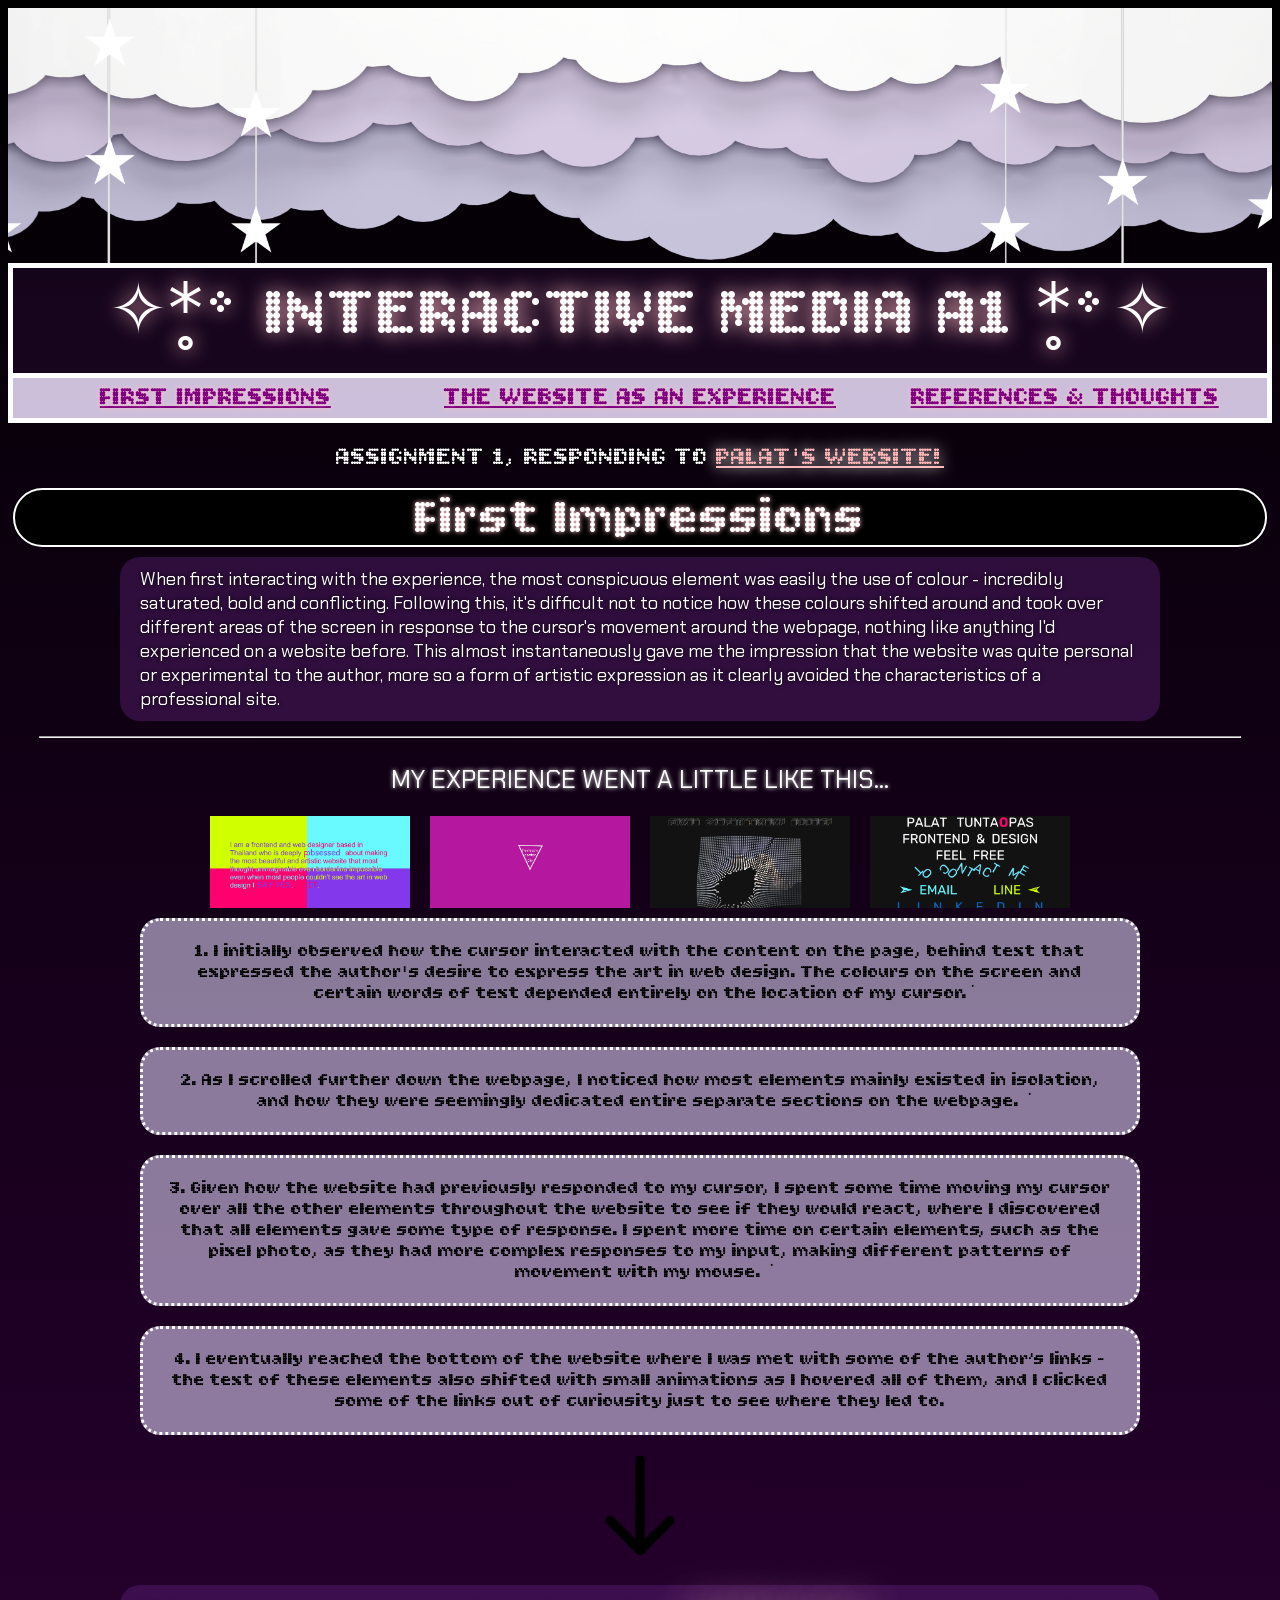
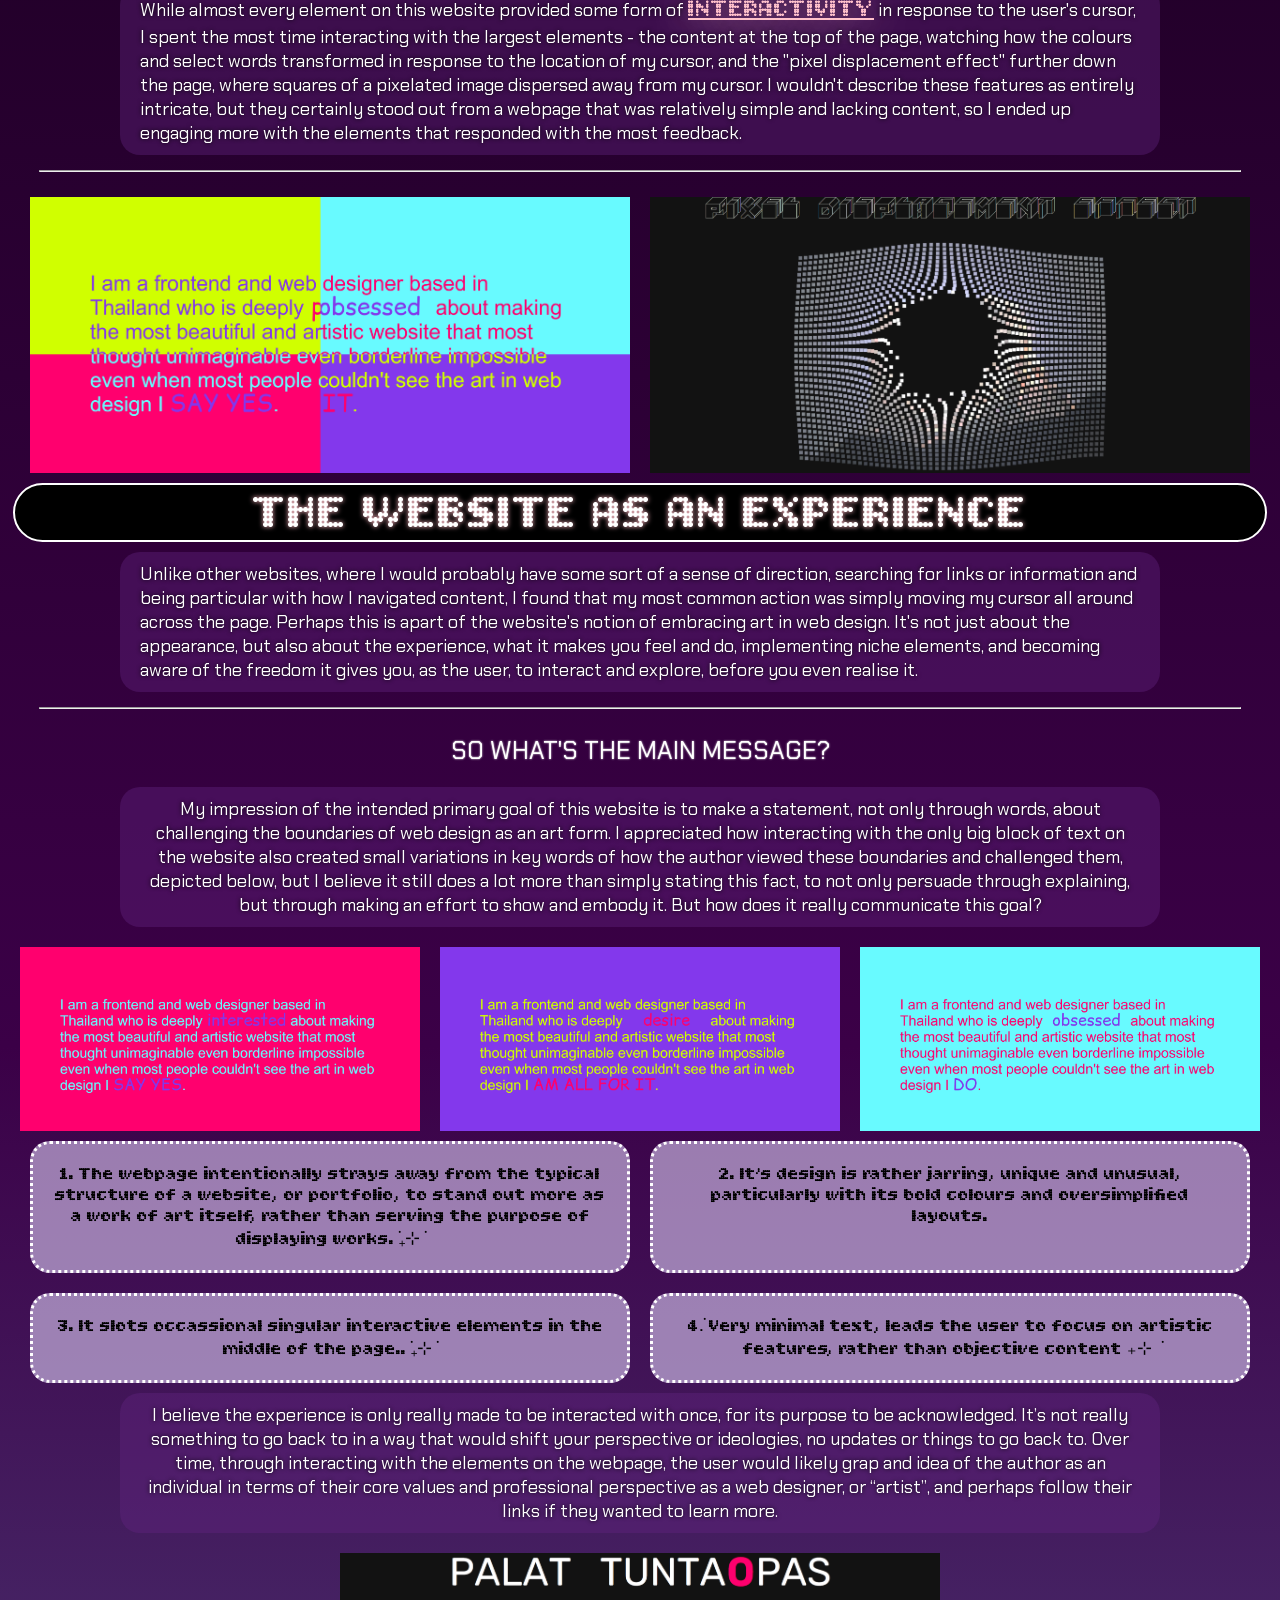
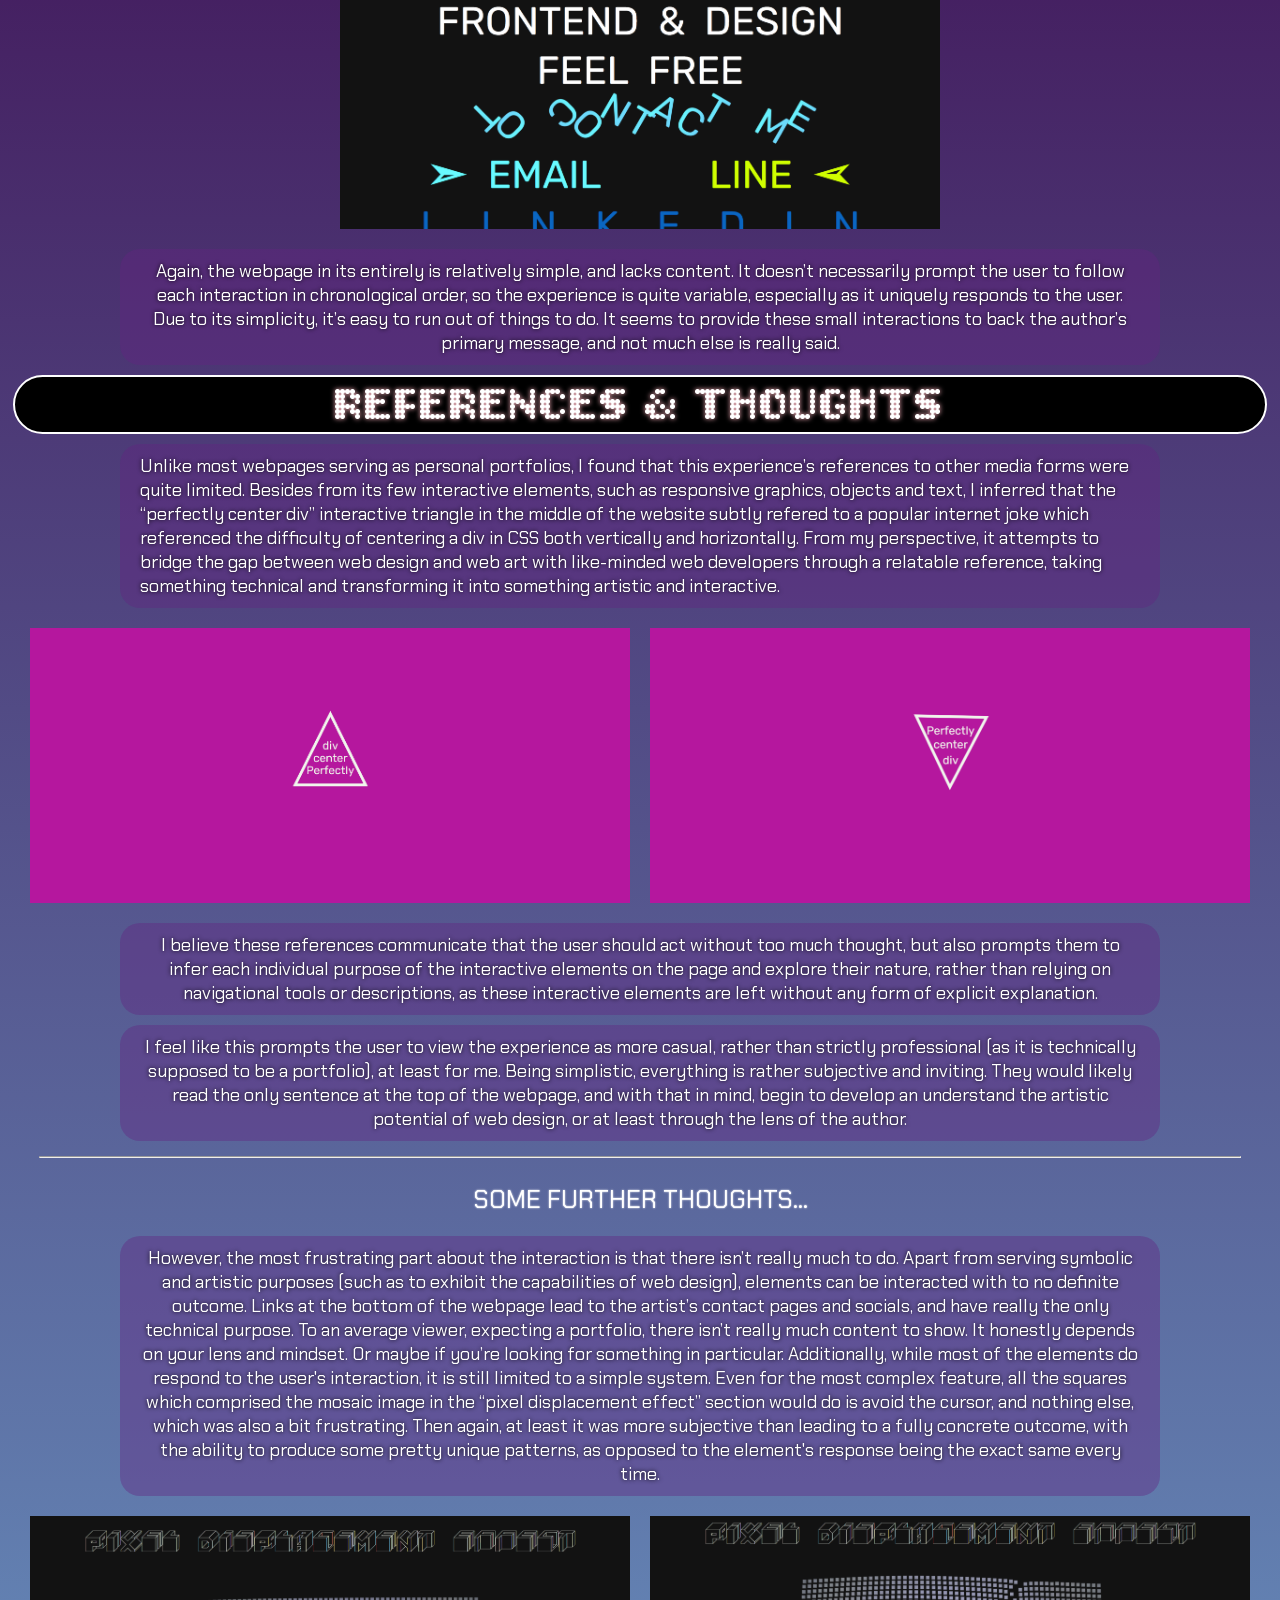
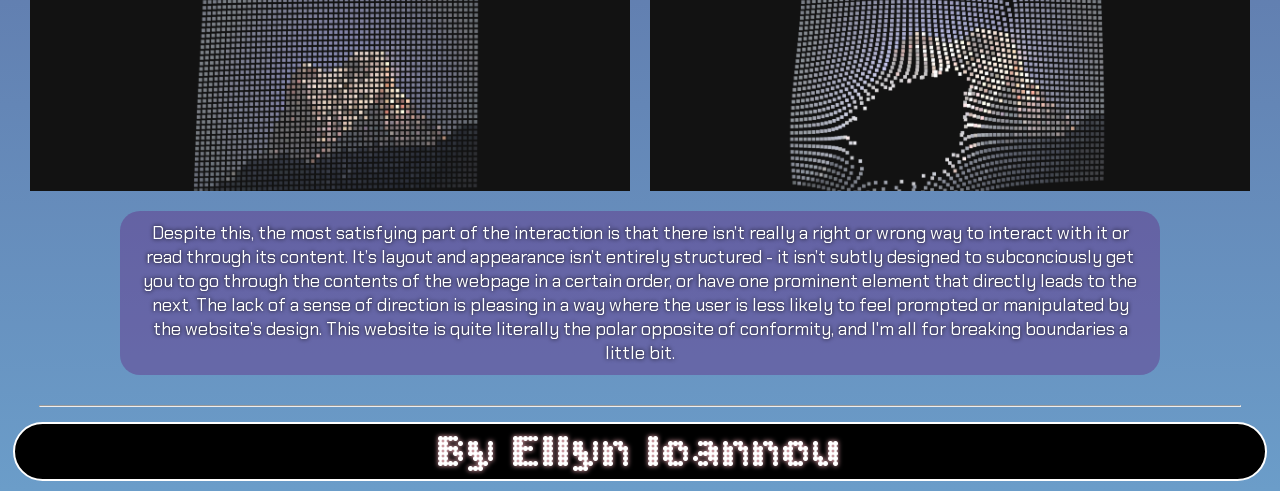
==== commit fd3fbe79: "Further edits Further edits to paragraphing and comments" ====
--- a/index.html
+++ b/index.html
@@ -21,7 +21,7 @@
 <img class="cropphoto" src="images/star.png" alt="clouds">
 <!--Image source: https://stock.adobe.com/au/search?k=Paper%252Bart%252Bstyle%25252C%252Bhanging%252Bclouds%252Band%252Bstars%252Bin%252Bthe%252Bblue%252Bsky%252Bdesign%252B3D%252Brender.&asset_id=522640811 Photobuay (Adobe) under Education License-->
 
-    <h1>✧*̥˚ INTERACTIVE MEDIA *̥˚✧</h1>
+    <h1>✧*̥˚ INTERACTIVE MEDIA A1 *̥˚✧</h1>
 
 <nav>
     <a href="#section1/"style="color:purple; font-weight:500;">FIRST IMPRESSIONS</a>
@@ -35,16 +35,20 @@
     PALAT'S WEBSITE!
     </a>
 </h3>
-<!--I asked ChatGPT for some tips on how I could better organise my code, which I realised I should be using more semantic elements over divs (which I was mainly relying on to organise things instead), and to use less inline CSS, so I reorganised most of my styling too.-->
+<!--I asked ChatGPT for some tips on how I could better organise my code, through the prompt "What are semantic elements in html, and how do they compare to divs?" (ChatGPT 4.0) which I realised I should be using more semantic elements over divs (which I was mainly relying on to organise my sections instead), which also encouraged me to use less inline CSS to keep everything more concise within my html, so I reorganised most of my styling too.-->
 </header>
 
 <main>
-<!--My first section of actual content starts here, hence the /main element.-->
+<!--My first section of actual content starts here, hence the /main element. I decided to have my content organised in sections to create more variation in headings and content, instead of blatantly just writing out questions and responding to them.-->
     <section id="section1">
         <h2>First Impressions</h2>
     <p style="text-align:left;">
-        When first interacting with the experience, the most conspicuous element was the use of colour - incredibly saturated, bold and conflicting. Following this, it's difficult not to notice how these colours shift around and take over different areas in response to the cursor's movement around the webpage.</p>
-    <h3 style="text-shadow: 0 0 2px white; font-size:25px;">
+        When first interacting with the experience, the most conspicuous element was easily the use of colour - incredibly saturated, bold and conflicting. Following this, it's difficult not to notice how these colours shifted around and took over different areas of the screen in response to the cursor's movement around the webpage, nothing like anything I'd experienced on a website before. This almost instantaneously gave me the impression that the website was quite personal or experimental to the author, more so a form of artistic expression as it clearly avoided the characteristics of a professional site.</p>
+
+    <hr>
+<!--Discovered the hr tag when learning about sections on w3schools.com. This created some nicer breaks between paragraphs and images, and allowed me to avoid having large uninteresting blocks of text at once.-->
+
+    <h3 style="text-shadow: 0 0 4px white; font-size:25px;">
         MY EXPERIENCE WENT A LITTLE LIKE THIS...</h3>
     <div class= "imagebox4">
         <img src="images/Screenshot1.png" alt="Screenshot of website's landing page">
@@ -53,15 +57,12 @@
         <img src="images/Screenshot 4.png" alt="Screenshot of the bottom of webpage featuring author's links">
     </div>
     <div class= "grid2">
-        <div class="box">1. I initially observed how the cursor interacted with the content on the page. The colours on the screen and certain words of text depended entirely on the location of my cursor.݁</div>
-        <div class="box">2. As I scrolled further down the webpage, I noticed how most elements mainly existed in isolation, as if given separate sections on the page. ݁</div>
-        <div class="box">3. Given how the website had previously responded to my cursor, I spent some time moving my cursor over all the other elements throughout the website to see if they would react. I spent more time on certain elements, such as the pixel photo, as they had more complex responses to my input, making different patterns of movement with my mouse. ݁</div>
-        <div class="box">4. I eventually reached the bottom of the website where I was met with some of the author’s links - the text of these elements also shifted with small animations as I hovered all of them, and I clicked some of the links out of curiousity just to see where they led to.
+        <div class="box">1. I initially observed how the cursor interacted with the content on the page, behind text that expressed the author's desire to express the art in web design. The colours on the screen and certain words of text depended entirely on the location of my cursor.݁</div>
+        <div class="box">2. As I scrolled further down the webpage, I noticed how most elements mainly existed in isolation, and how they were seemingly dedicated entire separate sections on the webpage. ݁</div>
+        <div class="box">3. Given how the website had previously responded to my cursor, I spent some time moving my cursor over all the other elements throughout the website to see if they would react, where I discovered that all elements gave some type of response. I spent more time on certain elements, such as the pixel photo, as they had more complex responses to my input, making different patterns of movement with my mouse. ݁</div>
+        <div class="box">4. I eventually reached the bottom of the website where I was met with some of the author’s links - the text of these elements also shifted with small animations as I hovered all of them, and I clicked some of the links out of curiousity just to see where they led to.</div>
+    <!--I knew that just writing paragraphs of text on end would get uninteresting, so I experimented with grids of boxes to better illustrate the steps I took when visiting the website for the first time, and to give my website more visual variation. I had developed quite a good understanding of classes, grids and boxes in class, and experimented with their appearance until I found something that worked well with my aesthetic-->
 </div>
-
-    </div>
-        <!--Wanted to have some more visual variation throughout my website instead of just writing paragraphs of questions, so I seperated my actions when experiencing the website into a neat grid of boxes.-->
-    </div>
 
     <img src="images/arrow-pointing-to-down.png" alt="arrow pointing down" style="width:100px; margin:auto; padding:20px 10px; display:block;">
     <!--Image source:https://www.flaticon.com/free-icon/arrow-pointing-to-down_66783 Flaticon, Creative Commons Attribution 4.0-->
@@ -69,7 +70,6 @@
     <p style="text-align: left;">
         While almost every element on this website provided some form of <a href="https://palat2023.com/" style="color:pink;text-shadow: 0 0 40px;font-family: Bitcount Prop Double; font-size:25px;">INTERACTIVITY</a> in response to the user's cursor, I spent the most time interacting with the largest elements - the content at the top of the page, watching how the colours and select words transformed in response to the location of my cursor, and the "pixel displacement effect" further down the page, where squares of a pixelated image dispersed away from my cursor. I wouldn't describe these features as entirely intricate, but they certainly stood out from a webpage that was relatively simple and lacking content, so I ended up engaging more with the elements that responded with the most feedback. </p>
     <hr>
-     </div>
     <div class= "imagebox2">
          <img src="images/Screenshot1.png" alt="Screenshot of landing page">
          <img src="images/Pixel displacement.png" alt="Pixel displacement effect demonstration 1">
@@ -78,9 +78,10 @@
 
 <section id="section2">
     <h2>THE WEBSITE AS AN EXPERIENCE</h2>
-    <p style="text-align:left;">Unlike other websites, where I would probably have some sort of a sense of direction, searching for links or information and being particular with how I navigated content, I found that my most common action was simply moving my cursor all around across the page. Perhaps this is apart of the website's notion of embracing art in web design. It's all about the experience, what it makes you feel and do, the freedom it gives you, as the user, before you even realise it.</p>
+    <p style="text-align:left;">Unlike other websites, where I would probably have some sort of a sense of direction, searching for links or information and being particular with how I navigated content, I found that my most common action was simply moving my cursor all around across the page. Perhaps this is apart of the website's notion of embracing art in web design. It's not just about the appearance, but also about the experience, what it makes you feel and do, implementing niche elements, and becoming aware of the freedom it gives you, as the user, to interact and explore, before you even realise it.</p>
     <hr>
-    <p>My impression of the intended primary goal of this website is to make a statement, not only through words, about challenging the boundaries of web design. I appreciated how interacting with the only big block of text on the website also created small variations in key words of how the author viewed these boundaries and challenged them, but I believe it still does a lot more than simply stating this fact, to not only persuade through explaining, but through making an effort to show and embody it. But how does it really communicate this goal?</p>
+    <h3 style="text-shadow: 0 0 2px white; font-size:25px;"> SO WHAT'S THE MAIN MESSAGE?</h3>
+    <p>My impression of the intended primary goal of this website is to make a statement, not only through words, about challenging the boundaries of web design as an art form. I appreciated how interacting with the only big block of text on the website also created small variations in key words of how the author viewed these boundaries and challenged them, depicted below, but I believe it still does a lot more than simply stating this fact, to not only persuade through explaining, but through making an effort to show and embody it. But how does it really communicate this goal?</p>
     
     <div class= "imagebox3">
         <img src="images/Pink.png" alt="Alternate landing page variation, pink">
@@ -94,8 +95,8 @@
         <div class="box"> 1. The webpage intentionally strays away from the typical structure of a website, or portfolio, to stand out more as a work of art itself, rather than serving the purpose of displaying works.݁ ₊⊹ ݁</div>
         <div class="box">2. It’s design is rather jarring, unique and unusual, particularly with its bold colours and oversimplified layouts. </div>
         <div class="box">3. It slots occassional singular interactive elements in the middle of the page..݁ ₊⊹ ݁ </div>
-        <div class="box">4.݁ Very minimal text, leads the user to focus on artistic features, rather than content ₊⊹ ݁ </div>
-        <!--Wanted to have some more visual variation throughout my website instead of just writing paragraphs of questions, so I seperated my actions when experiencing the website into a neat grid of boxes.-->
+        <div class="box">4.݁ Very minimal text, leads the user to focus on artistic features, rather than objective content ₊⊹ ݁ </div>
+        <!--Created another type of grid to express different ways in which the websute emphasised its goal. Created rows of two instead of one to distinguish from a chronological process, like with the first grid.-->
     </div>
     <p> I believe the experience is only really made to be interacted with once, for its purpose to be acknowledged. It’s not really something to go back to in a way that would shift your perspective or ideologies, no updates or things to go back to. Over time, through interacting with the elements on the webpage, the user would likely grap and idea of the author as an individual in terms of their core values and professional perspective as a web designer, or “artist”, and perhaps follow their links if they wanted to learn more. </p>
 
@@ -109,16 +110,18 @@
 
 <section id="section3">
     <h2>REFERENCES & THOUGHTS</h2>
-    <p style="text-align:left";> Unlike most webpages serving as personal portfolios, I found that this experience’s references to other media forms were quite limited. Besides from its few interactive elements, such as responsive graphics, objects and text, I inferred that the “perfectly center div” interactive triangle in the middle of the website subtly refered to a popular internet joke which referenced the difficulty of centering a div in CSS both vertically and horizontally. From my perspective, it attemps to bridge the gap between web design and web art with like-minded web developers through a relatable reference. </p>
+    <p style="text-align:left";> Unlike most webpages serving as personal portfolios, I found that this experience’s references to other media forms were quite limited. Besides from its few interactive elements, such as responsive graphics, objects and text, I inferred that the “perfectly center div” interactive triangle in the middle of the website subtly refered to a popular internet joke which referenced the difficulty of centering a div in CSS both vertically and horizontally. From my perspective, it attempts to bridge the gap between web design and web art with like-minded web developers through a relatable reference, taking something technical and transforming it into something artistic and interactive. </p>
 <div class= "imagebox2">
         <img src="images/Screenshot2.png" alt="Perfectly center div element before interaction">
         <img src="images/Screenshot2.2.png" alt="Perfectly center div element after interaction">
         </div>
-    <p>I believe these references communicate that the user should act without too much thought, but also prompts them to infer each individual purpose of the interactive elements on the page and explore their nature, rather than relying on navigational tools or descriptions. </p>
+    <p>I believe these references communicate that the user should act without too much thought, but also prompts them to infer each individual purpose of the interactive elements on the page and explore their nature, rather than relying on navigational tools or descriptions, as these interactive elements are left without any form of explicit explanation. </p>
 
-    <p>I feel like this prompts the user to view the experience as more casual, rather than strictly professional (as it is technically supposed to be a portfolio), at least for me. Being simplistic, everything is rather subjective and inviting. </p>
-
-    <p>The most frustrating part about the interaction is that there isn’t really much to do. Apart from serving symbolic and artistic purposes (such as to exhibit the capabilities of web design), elements can be interacted with to no definite outcome. Links at the bottom of the webpage lead to the artist’s contact pages and socials, and have really the only technical purpose. To an average viewer, expecting a portfolio, there isn’t really much content to show. It honestly depends on your lens and mindset. Or maybe if you’re looking for something in particular.
+    <p>I feel like this prompts the user to view the experience as more casual, rather than strictly professional (as it is technically supposed to be a portfolio), at least for me. Being simplistic, everything is rather subjective and inviting. They would likely read the only sentence at the top of the webpage, and with that in mind, begin to develop an understand the artistic potential of web design, or at least through the lens of the author. </p>
+<hr>
+<h3 style="text-shadow: 0 0 2px white; font-size:25px;">
+        SOME FURTHER THOUGHTS...</h3>
+    <p>However, the most frustrating part about the interaction is that there isn’t really much to do. Apart from serving symbolic and artistic purposes (such as to exhibit the capabilities of web design), elements can be interacted with to no definite outcome. Links at the bottom of the webpage lead to the artist’s contact pages and socials, and have really the only technical purpose. To an average viewer, expecting a portfolio, there isn’t really much content to show. It honestly depends on your lens and mindset. Or maybe if you’re looking for something in particular.
 Additionally, while most of the elements do respond to the user's interaction, it is still limited to a simple system. Even for the most complex feature, all the squares which comprised the mosaic image in the “pixel displacement effect” section would do is avoid the cursor, and nothing else, which was also a bit frustrating. Then again, at least it was more subjective than leading to a fully concrete outcome, with the ability to produce some pretty unique patterns, as opposed to the element's response being the exact same every time. </p>
 
 <div class= "imagebox2">
@@ -126,8 +129,9 @@
         <img src="images/Screenshot3.png" alt="Pixel displacement effect demonstration">
     </div>
 
-<p>However, the most satisfying part of the interaction is that there isn’t really a right or wrong way to interact with it or read through its content. It’s layout and appearance isn’t entirely structured - it isn’t subtly designed to subconciously get you to go through the contents of the webpage in a certain order, or have one prominent element that directly leads to the next. The lack of a sense of direction is pleasing in a way where the user is less likely to feel prompted or manipulated by the website’s design. This website is quite literally the polar opposite of conformity, and I'm all for breaking boundaries a little bit. </p>
+<p>Despite this, the most satisfying part of the interaction is that there isn’t really a right or wrong way to interact with it or read through its content. It’s layout and appearance isn’t entirely structured - it isn’t subtly designed to subconciously get you to go through the contents of the webpage in a certain order, or have one prominent element that directly leads to the next. The lack of a sense of direction is pleasing in a way where the user is less likely to feel prompted or manipulated by the website’s design. This website is quite literally the polar opposite of conformity, and I'm all for breaking boundaries a little bit. </p>
 </section>
+<!--All screenshots without specified photo credit above were taken from the website https://palat2023.com/-->
 </main>
 
 <hr>
--- a/style.css
+++ b/style.css
@@ -28,7 +28,7 @@
     height:30px;
     color:black
 }
-/*Added a nav bar to give the website a more professional structure and variation between elements. It was also a simple way to demonstrate my knowledge of links, and add more of an artistic personality with my exotic heading font which I couldn't use for generic text. Experimented with borders,text shadows and font size to create contrast and seperate the header from other content, as with my main title.*/
+/*Nav bar to give the website a more professional and organised structure. It was also a simple way to demonstrate my knowledge of links, and add more of an artistic personality with my exotic heading font which I couldn't use for generic text. Experimented with borders,text shadows and font size to create contrast and to seperate the header from other content, as with my main title.*/
 nav a{
     flex: 1;
     text-align:center;
@@ -52,7 +52,9 @@
     padding: 10px 20px;
     background-color: rgb(99, 35, 129, 0.4);
     margin-bottom:10px;
-}
+    margin-top:10px;
+}
+/*Originally chose a font from the heading's font family for paragraphs, but was too hard to read, so went for something more legible yet similar. Made sure all paragraphs would be in line and fit under subheadings, with appropriate spacing. I had learned some more effects through w3schools.com, such as border radius and text shadow, which I used to create rounded corners, to avoid making everything look to blocky and rigid, and glowing affects across headings to support my relaxed night theme, and create contrast between headings and paragraphs. */
 
 h1 {
     font-family: "Bitcount Prop Double";
@@ -202,6 +204,7 @@
     padding:10px;
 }
 
+/*Had a few image box classes depending on how many images I wanted to have in a section or row or how big I wanted them. Flex box worked better at keeping spacing variable over grid. (Thanks w3schools, again)*/
 .imagebox1,
 .imagebox2,
 .imagebox4 {
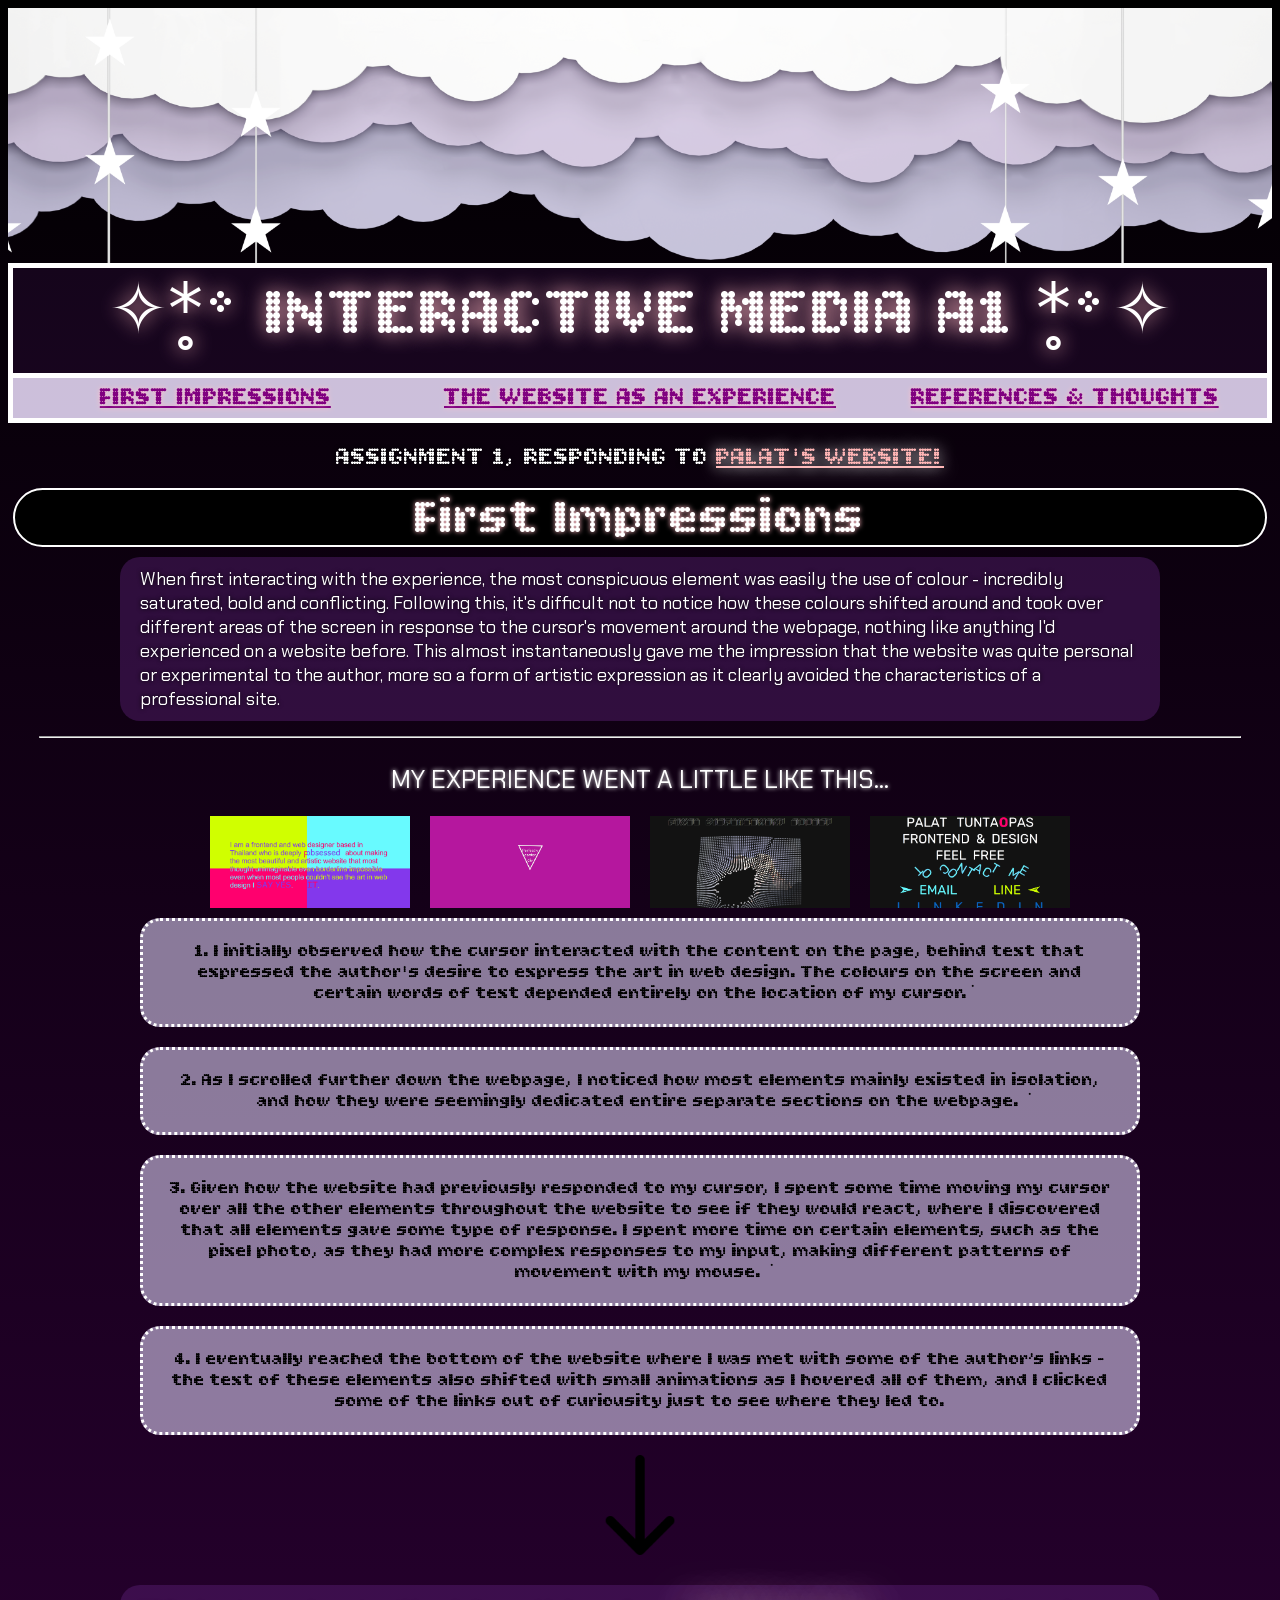
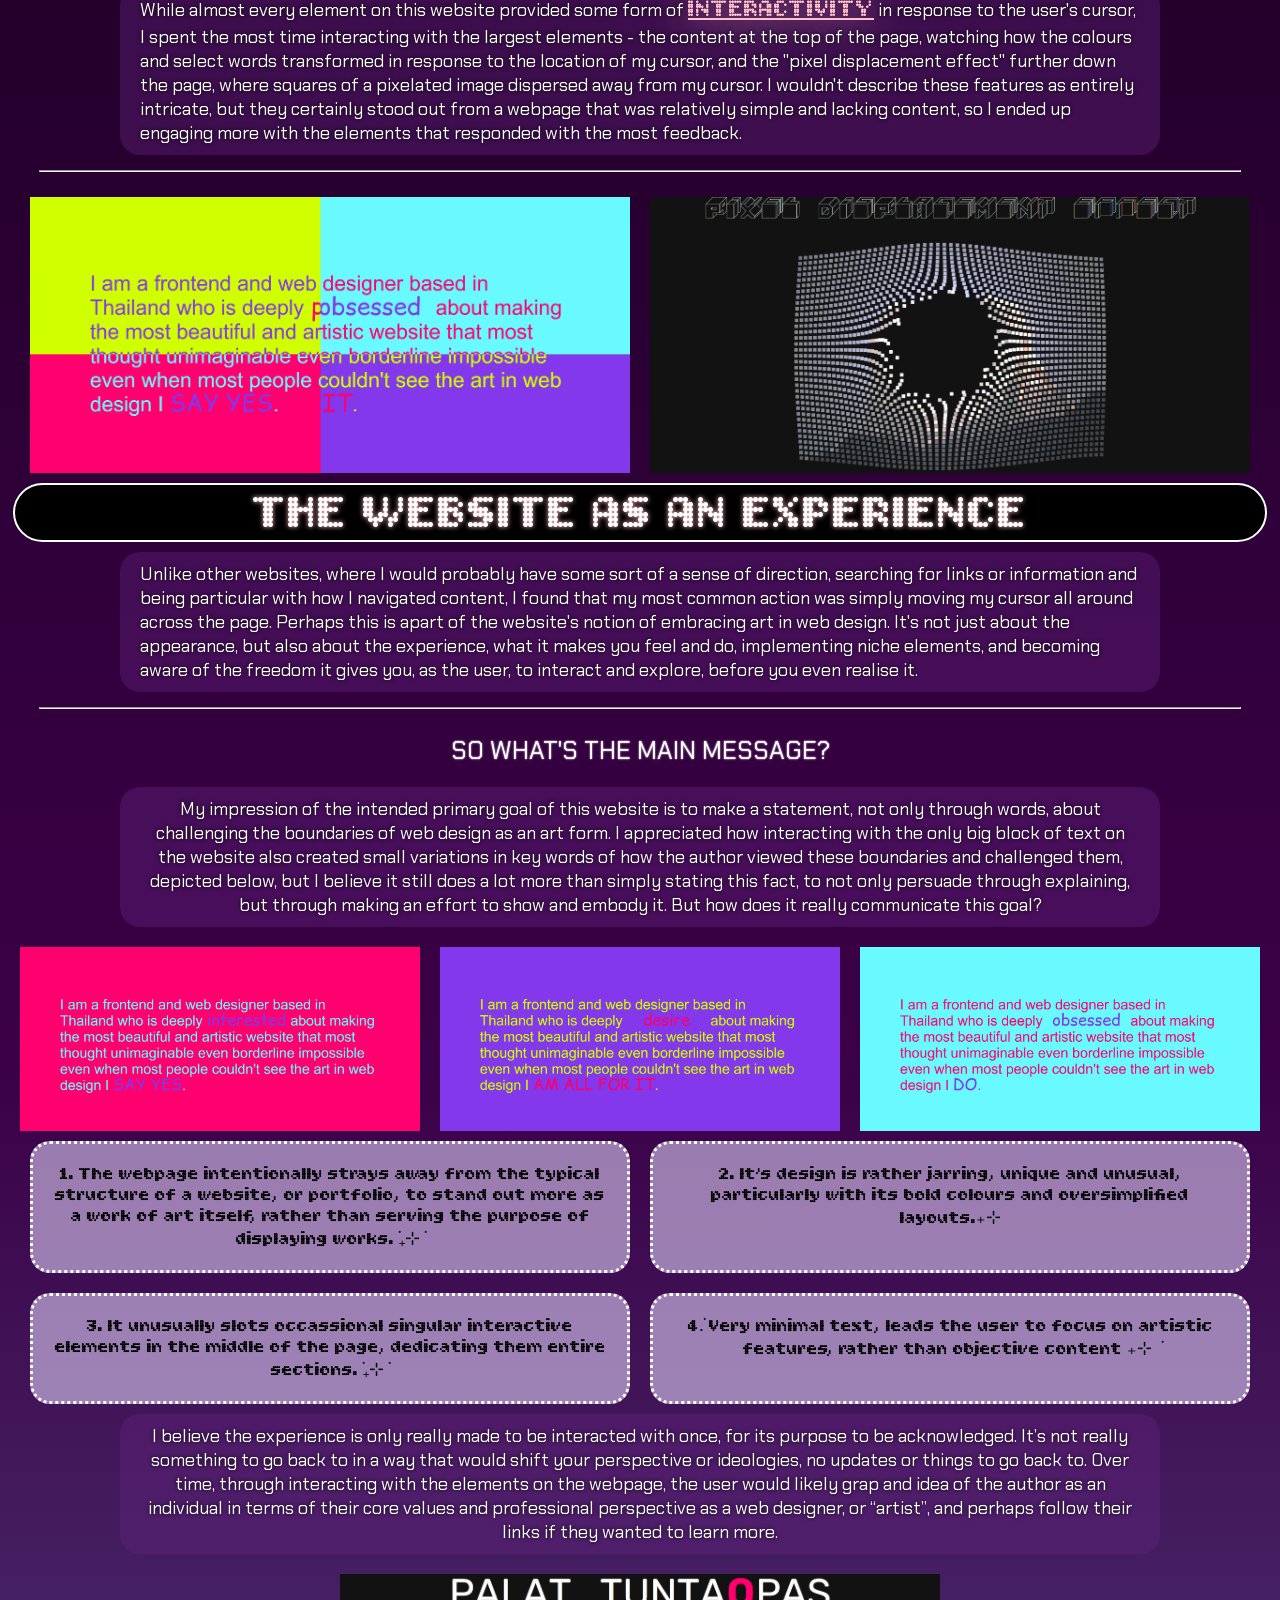
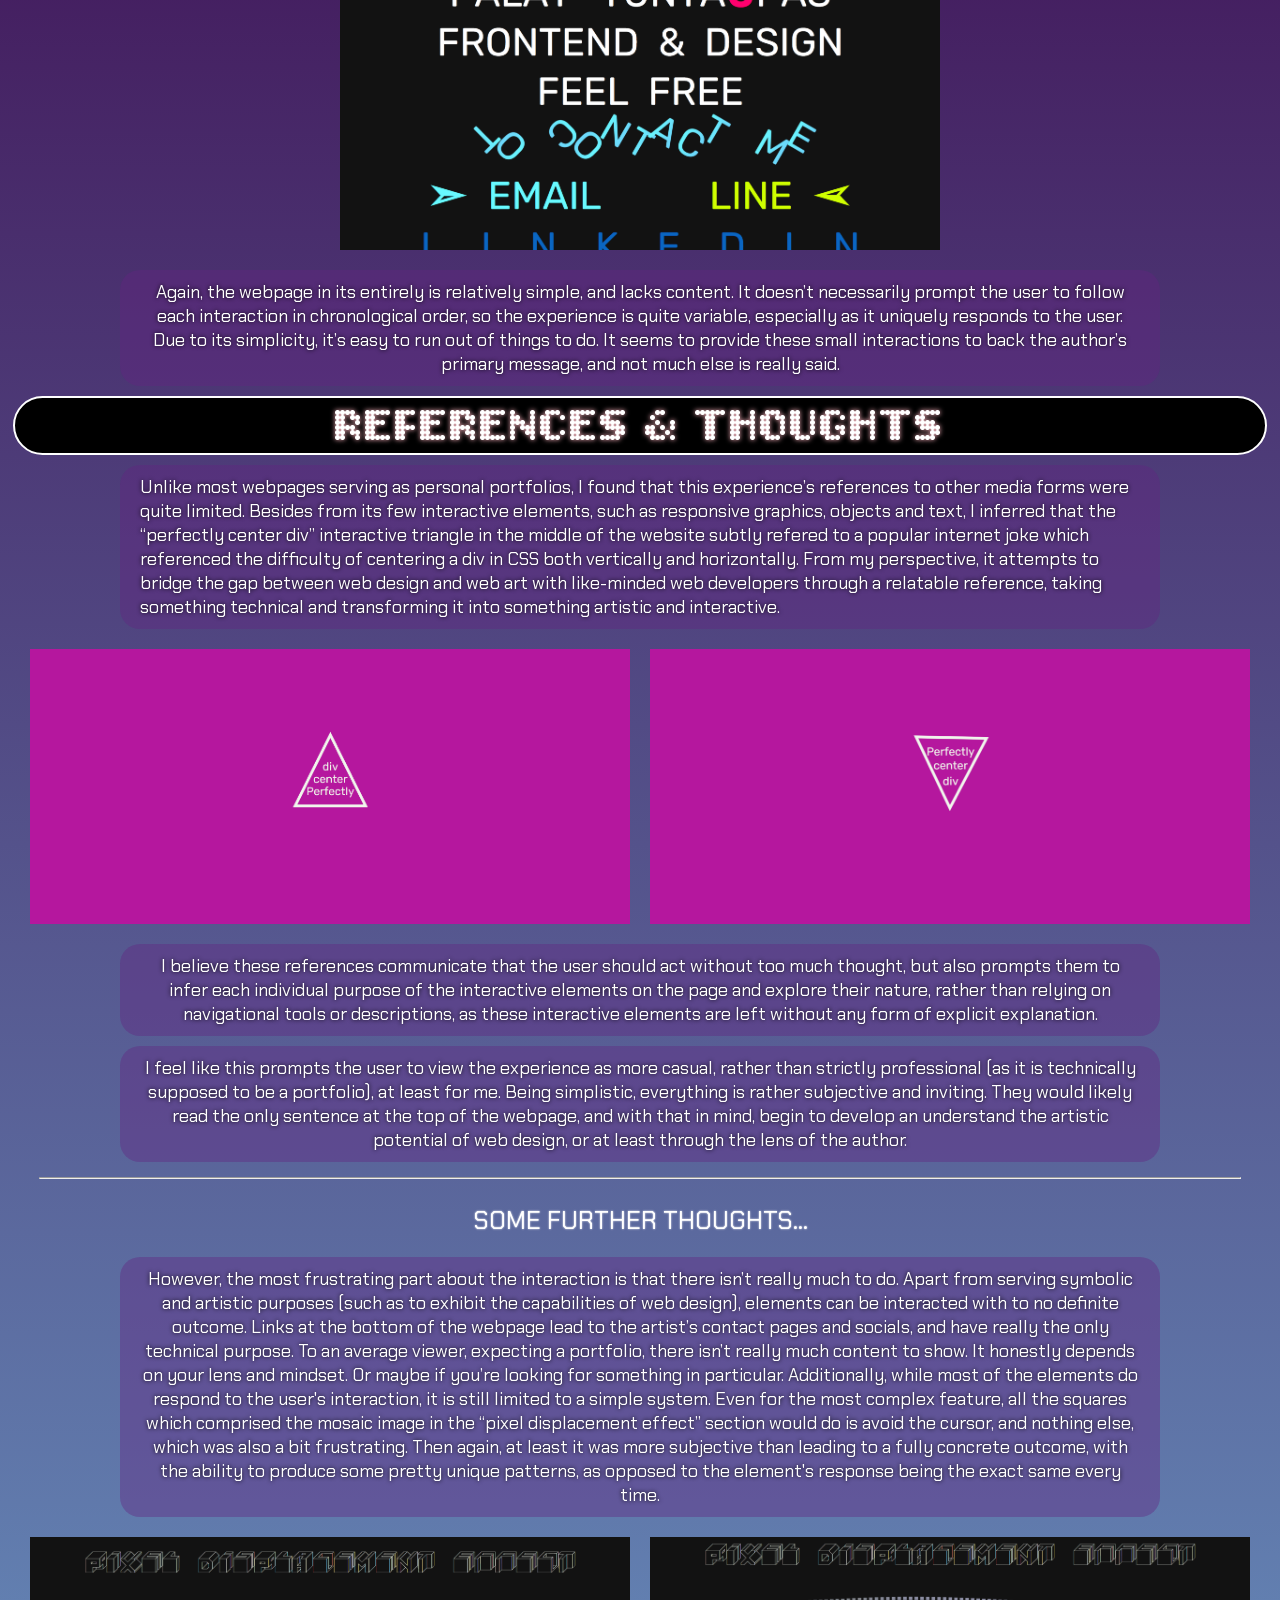
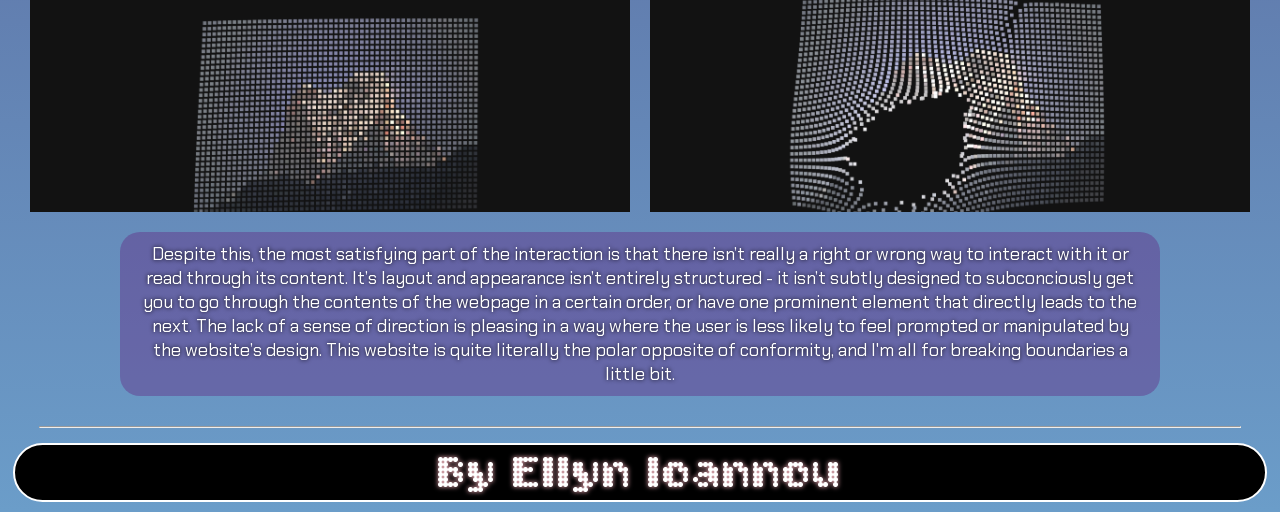
==== commit 81577ff7: "Final update Final update (I hope)" ====
--- a/index.html
+++ b/index.html
@@ -39,7 +39,7 @@
 </header>
 
 <main>
-<!--My first section of actual content starts here, hence the /main element. I decided to have my content organised in sections to create more variation in headings and content, instead of blatantly just writing out questions and responding to them.-->
+<!--My first section of actual content starts here, hence the /main element. I also decided to have my content organised in sections to create more variation in headings and content, instead of blatantly just writing out questions and responding to them, so assigned each section an ID that could be scrolled to.-->
     <section id="section1">
         <h2>First Impressions</h2>
     <p style="text-align:left;">
@@ -76,6 +76,7 @@
     </div>
 </section>
 
+<!--New section for change in topic, and also creates a dedicated section that can be automatically scrolled through using nav bar-->
 <section id="section2">
     <h2>THE WEBSITE AS AN EXPERIENCE</h2>
     <p style="text-align:left;">Unlike other websites, where I would probably have some sort of a sense of direction, searching for links or information and being particular with how I navigated content, I found that my most common action was simply moving my cursor all around across the page. Perhaps this is apart of the website's notion of embracing art in web design. It's not just about the appearance, but also about the experience, what it makes you feel and do, implementing niche elements, and becoming aware of the freedom it gives you, as the user, to interact and explore, before you even realise it.</p>
@@ -83,20 +84,20 @@
     <h3 style="text-shadow: 0 0 2px white; font-size:25px;"> SO WHAT'S THE MAIN MESSAGE?</h3>
     <p>My impression of the intended primary goal of this website is to make a statement, not only through words, about challenging the boundaries of web design as an art form. I appreciated how interacting with the only big block of text on the website also created small variations in key words of how the author viewed these boundaries and challenged them, depicted below, but I believe it still does a lot more than simply stating this fact, to not only persuade through explaining, but through making an effort to show and embody it. But how does it really communicate this goal?</p>
     
+    <!--Separating chunks of text with nicely spaced images-->
     <div class= "imagebox3">
         <img src="images/Pink.png" alt="Alternate landing page variation, pink">
         <img src="images/Purple.png" alt="Alternate landing page variation, purple">
          <img src="images/Blue.png" alt="Alternate landing page variation, blue">
-    </div>
-
+    <!--Actually tried to use screenshots that worked with the colours of my website, so I avoided using the yellow version, as to not create too much unecessary contrast.-->
     </div>
 
     <div class= "grid">
         <div class="box"> 1. The webpage intentionally strays away from the typical structure of a website, or portfolio, to stand out more as a work of art itself, rather than serving the purpose of displaying works.݁ ₊⊹ ݁</div>
-        <div class="box">2. It’s design is rather jarring, unique and unusual, particularly with its bold colours and oversimplified layouts. </div>
-        <div class="box">3. It slots occassional singular interactive elements in the middle of the page..݁ ₊⊹ ݁ </div>
+        <div class="box">2. It’s design is rather jarring, unique and unusual, particularly with its bold colours and oversimplified layouts.₊⊹ </div>
+        <div class="box">3. It unusually slots occassional singular interactive elements in the middle of the page, dedicating them entire sections.݁ ₊⊹ ݁ </div>
         <div class="box">4.݁ Very minimal text, leads the user to focus on artistic features, rather than objective content ₊⊹ ݁ </div>
-        <!--Created another type of grid to express different ways in which the websute emphasised its goal. Created rows of two instead of one to distinguish from a chronological process, like with the first grid.-->
+        <!--Created another type of grid for visual contrast and to express different ways in which the website emphasised its goal. Created rows of two instead of one to distinguish from a chronological process, like with the first grid.-->
     </div>
     <p> I believe the experience is only really made to be interacted with once, for its purpose to be acknowledged. It’s not really something to go back to in a way that would shift your perspective or ideologies, no updates or things to go back to. Over time, through interacting with the elements on the webpage, the user would likely grap and idea of the author as an individual in terms of their core values and professional perspective as a web designer, or “artist”, and perhaps follow their links if they wanted to learn more. </p>
 
@@ -115,11 +116,14 @@
         <img src="images/Screenshot2.png" alt="Perfectly center div element before interaction">
         <img src="images/Screenshot2.2.png" alt="Perfectly center div element after interaction">
         </div>
+    <!--Kind of ran out of ideas to vary the layout at this point, since I had already used 2 grids, but still added some more images for visual spacing-->
     <p>I believe these references communicate that the user should act without too much thought, but also prompts them to infer each individual purpose of the interactive elements on the page and explore their nature, rather than relying on navigational tools or descriptions, as these interactive elements are left without any form of explicit explanation. </p>
 
     <p>I feel like this prompts the user to view the experience as more casual, rather than strictly professional (as it is technically supposed to be a portfolio), at least for me. Being simplistic, everything is rather subjective and inviting. They would likely read the only sentence at the top of the webpage, and with that in mind, begin to develop an understand the artistic potential of web design, or at least through the lens of the author. </p>
 <hr>
+<!--Extra small subheading for more visual seperation between paragraphs-->
 <h3 style="text-shadow: 0 0 2px white; font-size:25px;">
+<!--Inline CSS only to make minor individual tweaks to existing headings-->
         SOME FURTHER THOUGHTS...</h3>
     <p>However, the most frustrating part about the interaction is that there isn’t really much to do. Apart from serving symbolic and artistic purposes (such as to exhibit the capabilities of web design), elements can be interacted with to no definite outcome. Links at the bottom of the webpage lead to the artist’s contact pages and socials, and have really the only technical purpose. To an average viewer, expecting a portfolio, there isn’t really much content to show. It honestly depends on your lens and mindset. Or maybe if you’re looking for something in particular.
 Additionally, while most of the elements do respond to the user's interaction, it is still limited to a simple system. Even for the most complex feature, all the squares which comprised the mosaic image in the “pixel displacement effect” section would do is avoid the cursor, and nothing else, which was also a bit frustrating. Then again, at least it was more subjective than leading to a fully concrete outcome, with the ability to produce some pretty unique patterns, as opposed to the element's response being the exact same every time. </p>
@@ -129,12 +133,15 @@
         <img src="images/Screenshot3.png" alt="Pixel displacement effect demonstration">
     </div>
 
+<!--Images to separate chunks of content again-->
 <p>Despite this, the most satisfying part of the interaction is that there isn’t really a right or wrong way to interact with it or read through its content. It’s layout and appearance isn’t entirely structured - it isn’t subtly designed to subconciously get you to go through the contents of the webpage in a certain order, or have one prominent element that directly leads to the next. The lack of a sense of direction is pleasing in a way where the user is less likely to feel prompted or manipulated by the website’s design. This website is quite literally the polar opposite of conformity, and I'm all for breaking boundaries a little bit. </p>
 </section>
 <!--All screenshots without specified photo credit above were taken from the website https://palat2023.com/-->
+<!--Finished answering questions, so my primary content officially ends here, hence the /main-->
 </main>
 
 <hr>
+<!--Not much to add for my footer, but added anyway for semantic separation-->
 <footer>
     <h2>By Ellyn Ioannou</h2>
 </footer>
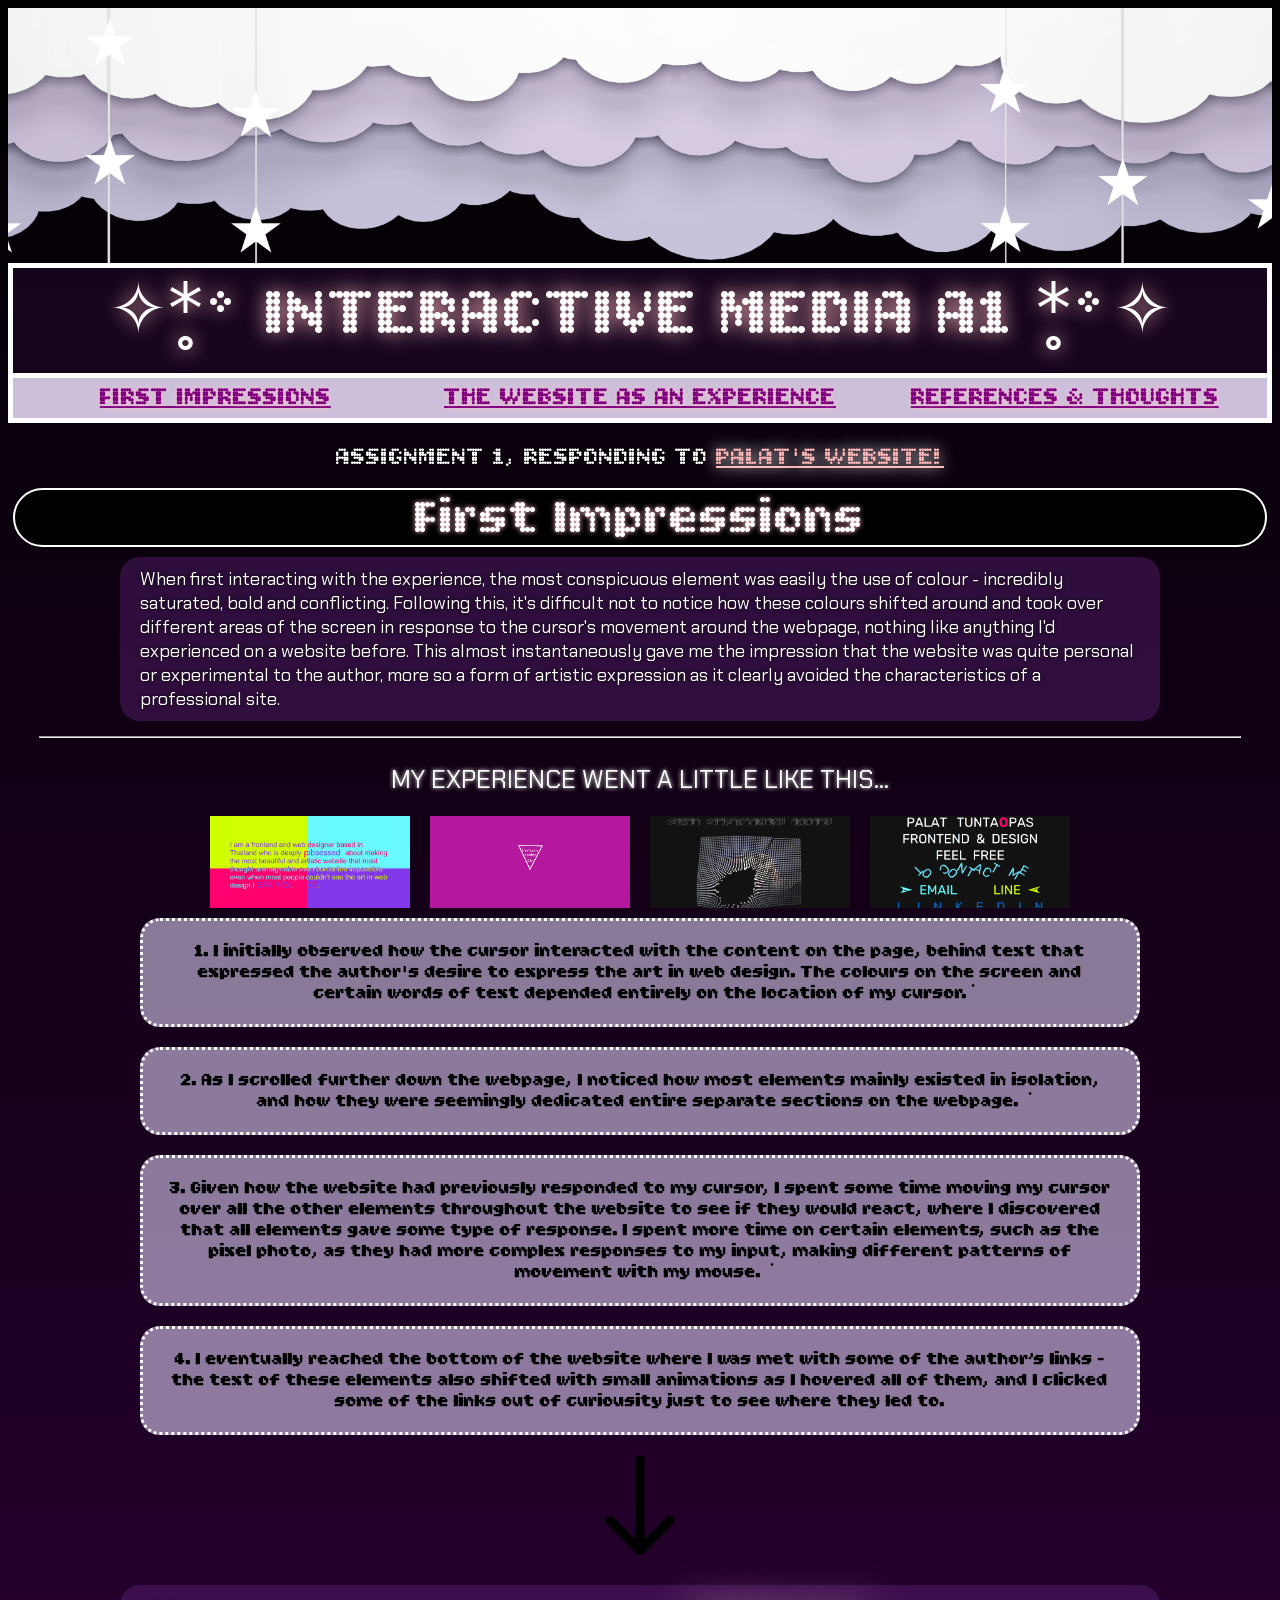
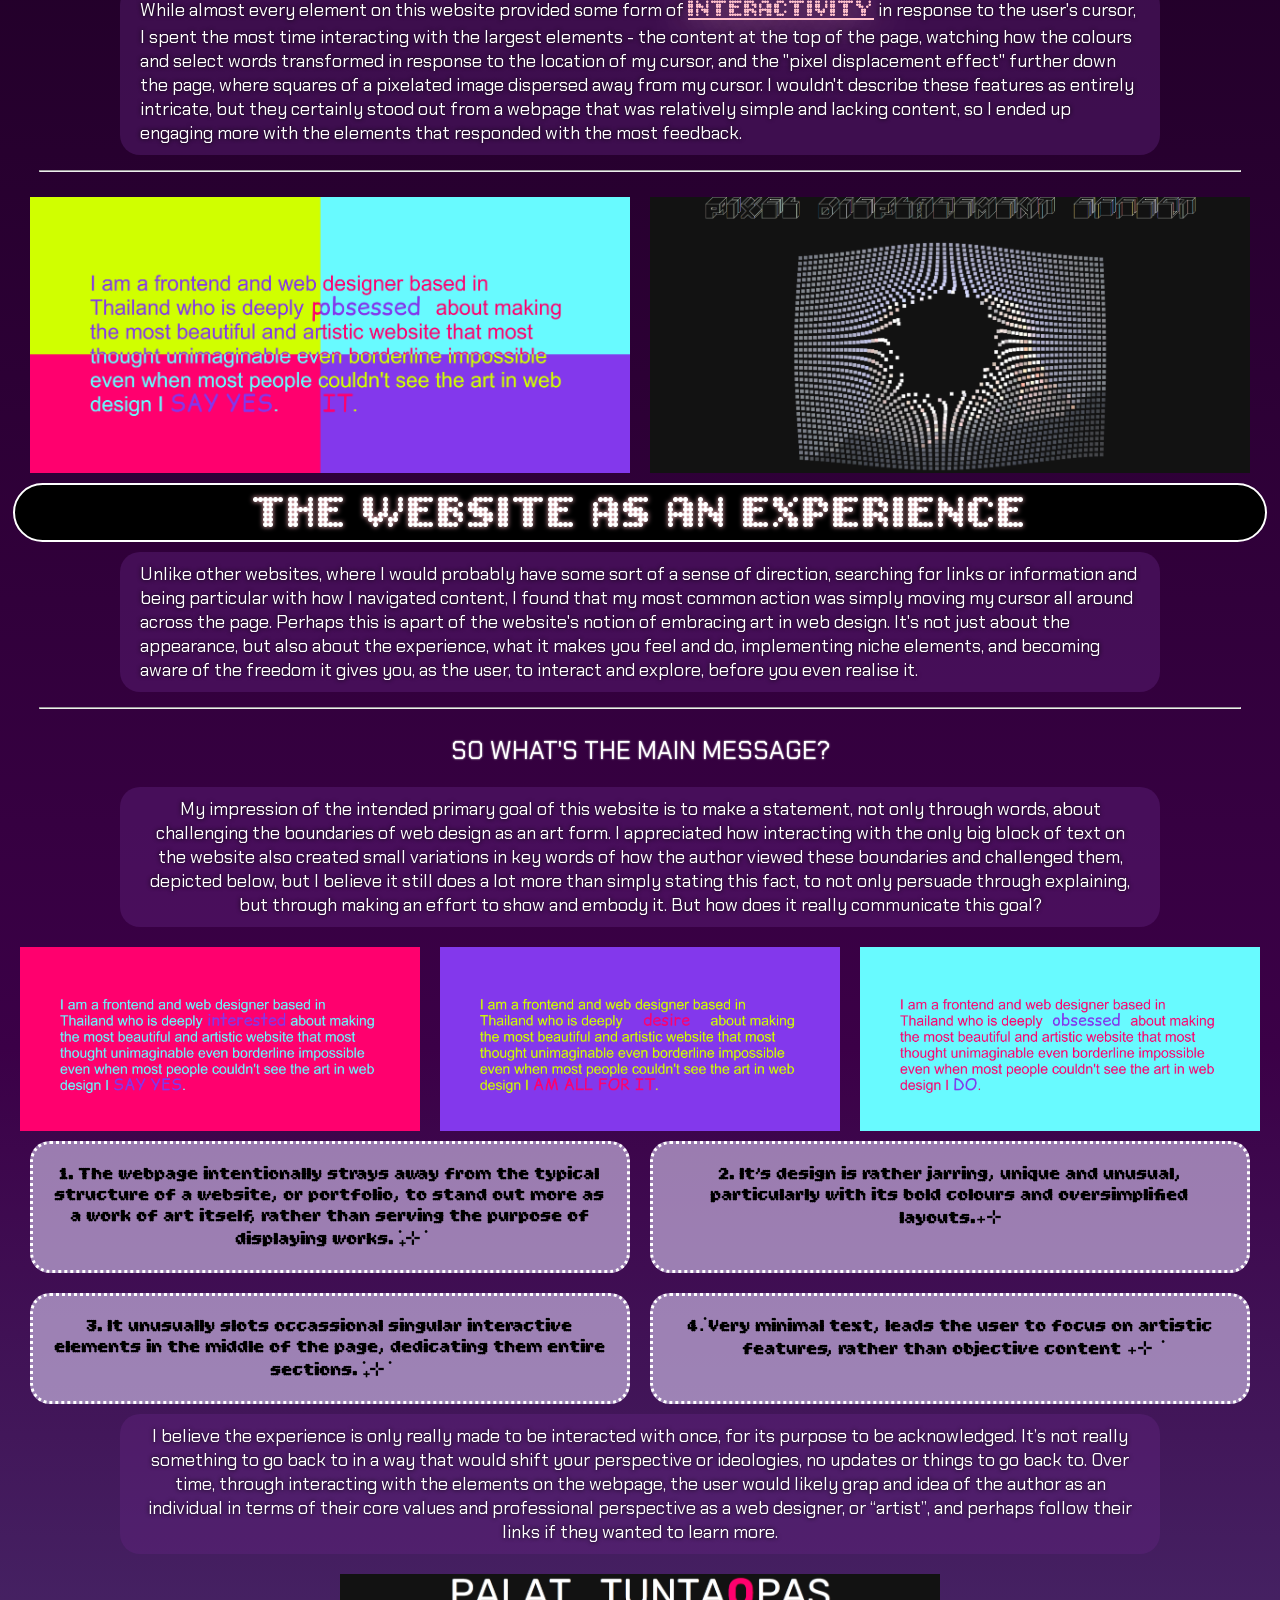
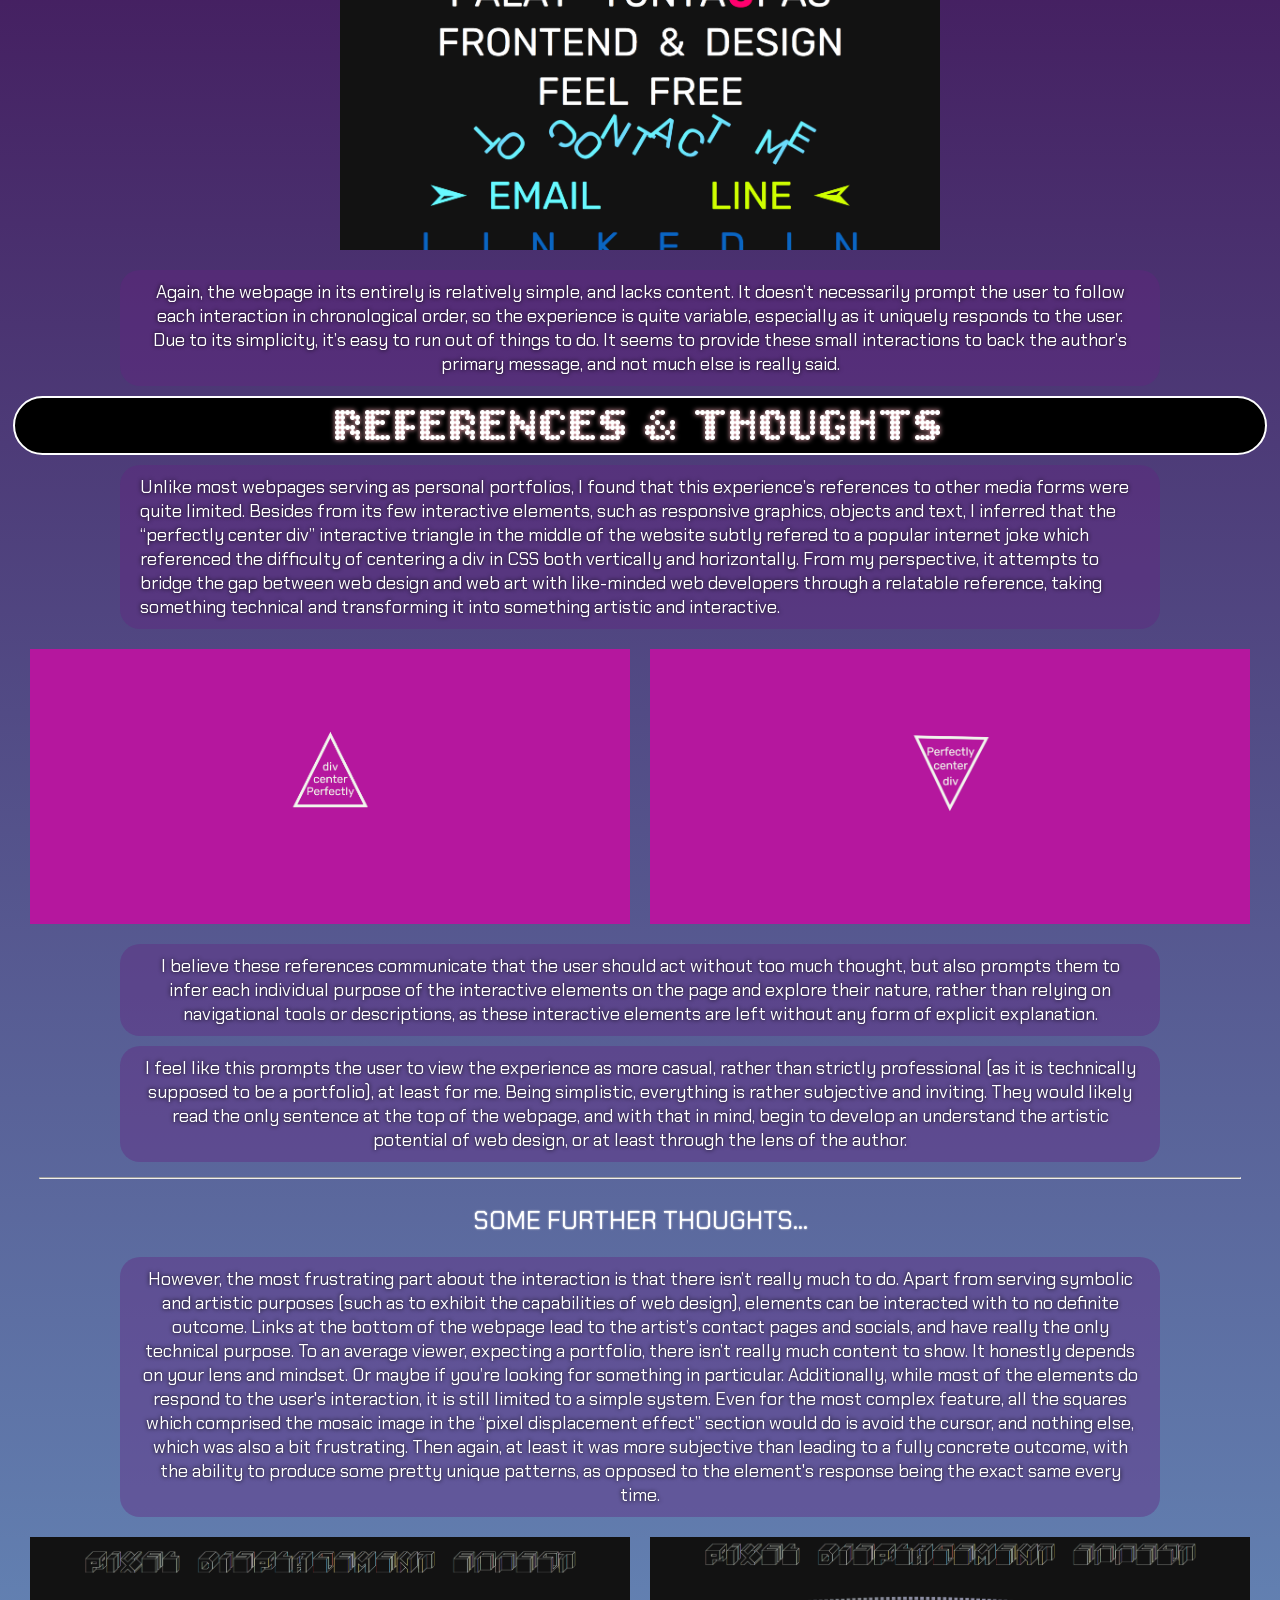
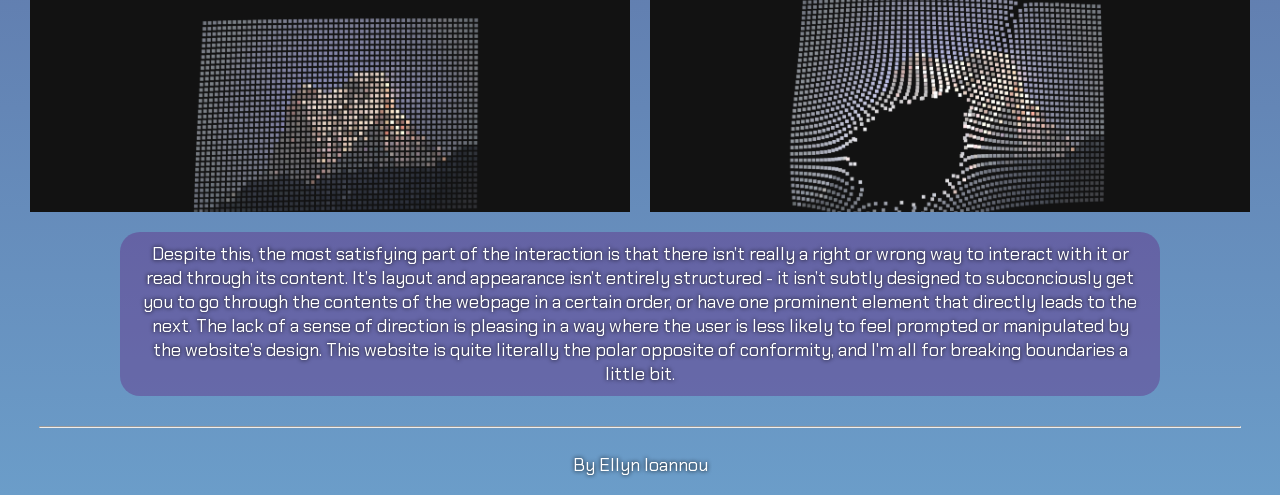
==== commit 640deb0c: "Minor tweaks for final Minor tweaks for final" ====
--- a/index.html
+++ b/index.html
@@ -143,7 +143,7 @@
 <hr>
 <!--Not much to add for my footer, but added anyway for semantic separation-->
 <footer>
-    <h2>By Ellyn Ioannou</h2>
+    <h3>By Ellyn Ioannou</h3>
 </footer>
 
 </body>
--- a/style.css
+++ b/style.css
@@ -29,6 +29,9 @@
     color:black
 }
 /*Nav bar to give the website a more professional and organised structure. It was also a simple way to demonstrate my knowledge of links, and add more of an artistic personality with my exotic heading font which I couldn't use for generic text. Experimented with borders,text shadows and font size to create contrast and to seperate the header from other content, as with my main title.*/
+
+/*Asked ChatGPT 4.0 "How do I target the text within a nav box"? Learned this was pretty simple to tackle, just needed to use the nav a selector and continue as normal. */
+
 nav a{
     flex: 1;
     text-align:center;
@@ -143,6 +146,7 @@
     align-items:flex-start;
 }
 
+/*Most classes used to arrange images or create small variations in text*/
 
 .box {
     background: rgba(231, 217, 255, 0.562);
@@ -154,7 +158,7 @@
     border-style: solid;
     border:dotted white;
     font-size:18px;
-    font-weight:450
+    font-weight:600
 }
 
 .box img{
